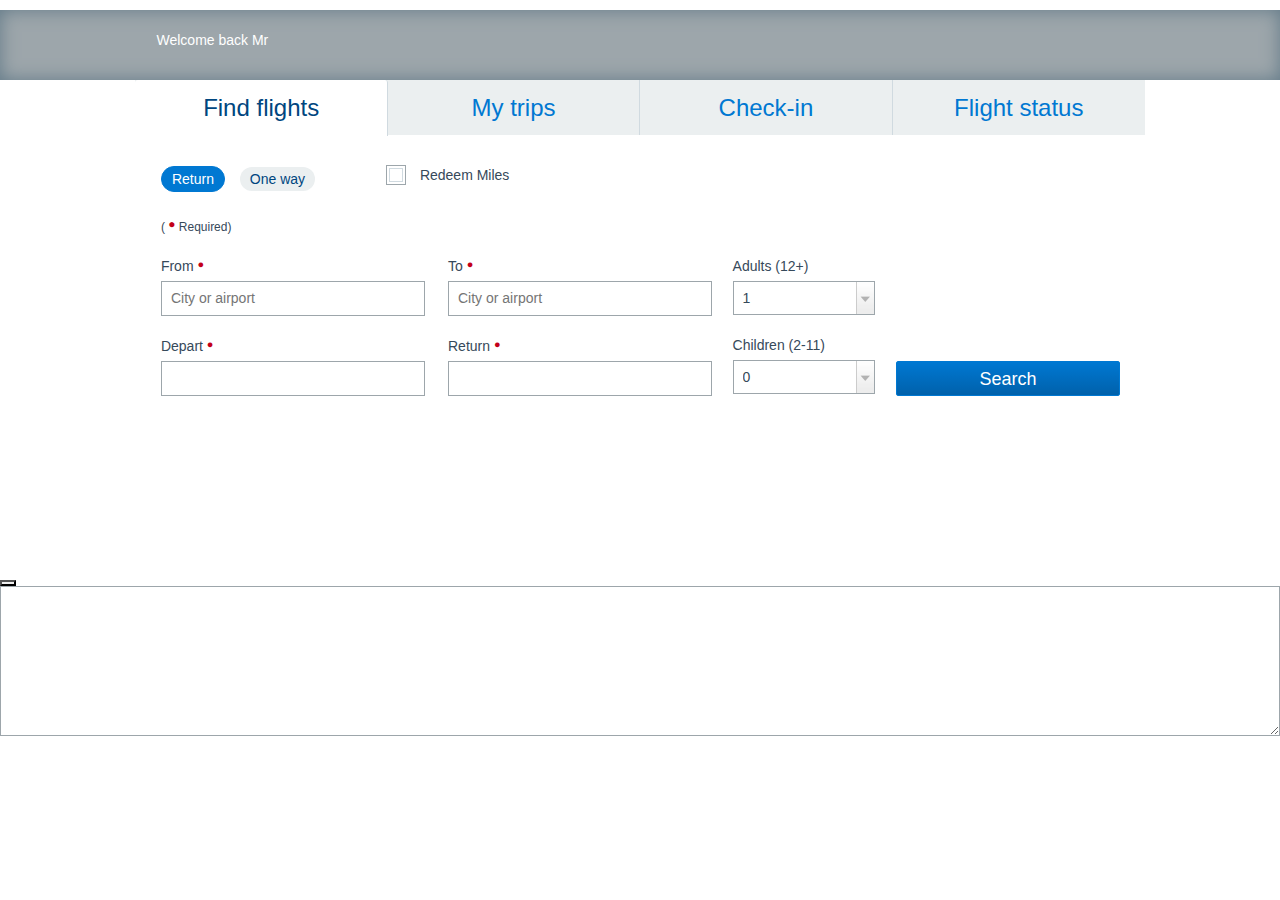
==== index.html @ 4360f795 "Back index.html restored" ====
<!-- saved from url=(0125)file:///C:/AA/googleAnalytics/Airline%20Tickets%20and%20Airline%20Reservations%20from%20American%20Airlines%20_%20aa.com.html -->
<html class="js applicationcache canvas canvastext no-contextmenu cookies eventlistener no-forcetouch geolocation no-hiddenscroll history no-ie8compat intl json performance pointerevents postmessage queryselector serviceworker svg templatestrings no-touchevents websockets js-americanicons applicationcache canvas canvastext no-contextmenu no-cookies eventlistener no-forcetouch geolocation no-hiddenscroll history no-ie8compat intl json performance pointerevents postmessage queryselector serviceworker svg templatestrings no-touchevents websockets applicationcache canvas canvastext no-contextmenu no-cookies eventlistener no-forcetouch geolocation no-hiddenscroll history no-ie8compat intl json performance pointerevents postmessage queryselector serviceworker svg templatestrings no-touchevents websockets" lang="en" style=""><!--<![endif]-->

<head>
<meta http-equiv="Content-Type" content="text/html; charset=UTF-8">
<meta name="google-signin-client_id" content="500269036967-pkchie0p21bgu51dcqtdlmjbmdoji51r.apps.googleusercontent.com">
<meta name="google-signin-scope" content="https://www.googleapis.com/auth/analytics.readonly">


<!-- Global site tag (gtag.js) - Google Analytics -->
<script async src="https://www.googletagmanager.com/gtag/js?id=UA-114196601-1"></script>
<!-- Load the JavaScript API client and Sign-in library. -->
<script src="https://apis.google.com/js/client:platform.js"></script>
<script type="text/javascript" src="googleAnalytics.js"></script>


<!-- Google Tag Manager -->
<script>
var globalVar = null;
(function(i, s, o, g, r, a, m) {
			i['GoogleAnalyticsObject'] = r;
			i[r] = i[r] || function() {
				(i[r].q = i[r].q || []).push(arguments)
			}, i[r].l = 1 * new Date();
			a = s.createElement(o), m = s.getElementsByTagName(o)[0];
			a.async = 1;
			a.src = g;
			m.parentNode.insertBefore(a, m)
		})(window, document, 'script',
				'https://www.google-analytics.com/analytics.js', 'ga');

(function(w,d,s,l,i){w[l]=w[l]||[];w[l].push({'gtm.start':
new Date().getTime(),event:'gtm.js'});var f=d.getElementsByTagName(s)[0],
j=d.createElement(s),dl=l!='dataLayer'?'&l='+l:'';j.async=true;j.src=
'https://www.googletagmanager.com/gtm.js?id='+i+dl;f.parentNode.insertBefore(j,f);
})(window,document,'script','dataLayer','GTM-WBDTJ62');
</script>
<!-- End Google Tag Manager -->




	
	


    <!-- Meta Tags -->
    
    <meta name="viewport" content="width=device-width, initial-scale=1.0">
    <!-- Meta Tags -->
    <meta http-equiv="Expires" content="0">
    <meta http-equiv="Pragma" content="no-cache">
    <meta http-equiv="cache-control" content="no-cache">
    


    <!-- aa.com resource - Adds the IW template header -->
    

<meta name="Keywords" content="deals, miles, airlines, specials, bonus, travel, vacation, tickets, airfare, american airlines">
<meta name="OnlineDate" content="">
<meta name="OfflineDate" content="">
<meta name="verityTitle" content="Refine your search">
<meta name="veritySummary" content=" ">
<meta name="Description" content="At American Airlines you&#39;ll find great travel deals, discount flight tickets, and AAdvantage bonus airline mile offers">

<title>Airline Tickets and Airline Reservations from American Airlines | aa.com</title>


    <title>Airline Tickets and Airline Reservations from American Airlines | aa.com</title>

    

</head><body id="aa-lang-en" class="aa-tier-level-REG aa-cntry-IN">

<p class="g-signin2" data-onsuccess="queryReports"></p>
<!-- The Sign-in button. This will run `queryReports()` on success. -->


<link rel="stylesheet" type="text/css" href="./Airline Tickets and Airline Reservations from American Airlines _ aa.com_files/jquery-ui-1.10-aa.css" media="all">
<link rel="stylesheet" type="text/css" href="./Airline Tickets and Airline Reservations from American Airlines _ aa.com_files/core.css" media="all">
<link rel="stylesheet" type="text/css" href="./Airline Tickets and Airline Reservations from American Airlines _ aa.com_files/core-intl.css" media="all">
<link rel="stylesheet" type="text/css" href="./Airline Tickets and Airline Reservations from American Airlines _ aa.com_files/responsive.css" media="all">


	
		<link rel="stylesheet" type="text/css" href="./Airline Tickets and Airline Reservations from American Airlines _ aa.com_files/home-page.css" media="all">
		<link rel="stylesheet" type="text/css" href="./Airline Tickets and Airline Reservations from American Airlines _ aa.com_files/homepage-intl.css" media="all">

		
	<!-- Google Tag Manager (noscript) -->
<noscript><iframe src="https://www.googletagmanager.com/ns.html?id=GTM-WBDTJ62"
height="0" width="0" style="display:none;visibility:hidden"></iframe></noscript>
<!-- End Google Tag Manager (noscript) -->
	











    
    
    
    
        
    




    
    



<!-- END REFERENCE PAGE TAG-->


    



	
	
	
	
	
	
	
	
	
	
	
	
	
	
		
	
	
	
	
	
	
	
	
	
	





    
    









	


	<div id="aaJsWarning" class="alert alert-global alert-block" style="display: none;">
		<div class="container">
			<a href="https://www.americanairlines.in/closeJSEM.do?url=%2fintl%2fin%2findex.jsp%3flocale%3den_IN" class="close"><i class="icon icon-18 icon-close" aria-hidden="true"></i></a> <i class="icon icon-18 icon-alert" aria-hidden="true"></i>
			<p>
				Please enable JavaScript to fully experience this site. <a class="call-to-action text-underline" href="https://www.americanairlines.in/i18n/customer-service/support/browser-compatibility.jsp#settings">How to enable JavaScript </a>
			</p>
		</div>
	</div>









<div id="aaCookiesWarning" style="" class="alert alert-global alert-block">
		<div class="container">
			<i class="icon icon-18 icon-alert" aria-hidden="true"></i>
			<p>
				<span>Welcome back Mr </span>
                <span id="popupDisplayData"></span>
			</p>
		</div>
</div>


<div id="failure" class="aa-js-warning alert alert-global alert-block" style="display: none">
  <div class="container">
    <i class="icon icon-18 icon-alert"></i>
    <p>Did you know there is a more current version of your browser?  We recommend you <a href="http://www.aa.com/i18n/footer/browserRequirements.jsp?anchorEvent=false&amp;from=footer" target="_blank">update</a> to a current version so you can take full advantage of the features on AA.com.</p>
  </div>
</div>

<div id="failure-compatibility" class="aa-js-warning alert alert-global alert-block" style="display: none">
  <div class="container">
    <i class="icon icon-18 icon-alert"></i>
    <p>We want you to have the best experience possible. We recommend you <a href="http://www.aa.com/i18n/footer/browserRequirements.jsp?anchorEvent=false&amp;from=footer" target="_blank">disable Compatibility View</a> so you can take full advantage of the features on AA.com. </p>
  </div>
</div>


<script type="text/javascript" src="./Airline Tickets and Airline Reservations from American Airlines _ aa.com_files/aa-browser.min.js.download"></script>




    
    



<!-- Begins orange alert -->

	
	
	
	
	
	




	

<!-- Ends orange alert  -->

    <!-- masthead start here -->
    
<!--googleoff: all-->
<header>
    
</header>
<!--googleon: all-->

    <!-- masthead end here -->

    <section id="main" class="container">



    <!-- body start here -->
	
















	








    
        
            <div id="aa-content-frame" tabindex="-1">

        		


        		




<div class="">
<div class="row margin-bottom">
<div id="home-page-widgets" class="span12">

<div class="span8 home-page-booking-widget no-margin">
<div id="booking-module-tabs" class="ui-tabs ui-widget ui-widget-content ui-corner-all">

<ul class="ui-tabs-nav ui-helper-reset ui-helper-clearfix ui-widget-header ui-corner-all" role="tablist">
<li class="ui-state-default ui-corner-top ui-tabs-active ui-state-active" id="aa-tab-booking-module" role="tab" tabindex="0" aria-controls="aa-booking-module" aria-labelledby="jq-findFlights" aria-selected="true">
        <a class="ui-tabs-anchor" href="#aa-booking-module" id="jq-findFlights" role="presentation" tabindex="-1">
            Find flights
        </a>
    </li>
    <li class="ui-state-default ui-corner-top" id="aa-tab-myTrips" role="tab" tabindex="-1" aria-controls="aa-myTrips" aria-labelledby="jq-myTripsCheckIn" aria-selected="false">
        <a class="ui-tabs-anchor" href="#aa-myTrips" id="jq-myTripsCheckIn" role="presentation" tabindex="-1">
            My trips
        </a>
    </li>
    <li class="ui-state-default ui-corner-top" id="aa-tab-checkIn" role="tab" tabindex="-1" aria-controls="aa-hp-checkIn" aria-labelledby="jq-checkIn" aria-selected="false">
        <a class="ui-tabs-anchor" href="#aa-hp-checkIn" id="jq-checkIn" role="presentation" tabindex="-1">
            Check-in
        </a>
    </li>
    <li class="ui-state-default ui-corner-top" id="aa-tab-flightStatus" role="tab" tabindex="-1" aria-controls="aa-hp-flightStatus" aria-labelledby="jq-flightStatus" aria-selected="false">
        <a class="ui-tabs-anchor" href="#aa-hp-flightStatus" id="jq-flightStatus" role="presentation" tabindex="-1">
            Flight status
        </a>
    </li>
</ul>

<div id="aa-booking-module" class="ui-tabs-panel ui-widget-content ui-corner-bottom" aria-labelledby="jq-findFlights" role="tabpanel" aria-expanded="true" aria-hidden="false" aria-live="polite">
	




<form name="bookingModule" id="bookingModule" method="put" action="" class="zeta">
	<input type="hidden" name="userEventLogClientId" id="userEventLogClientId" value="">
    <div class="row-form">
        <div class="span3">
            <ul role="radiogroup">
                <li class="customComponent" role="radio" aria-checked="true">
                    <input type="radio" name="tripTypeRadio" value="roundTrip" id="flightSearchForm.tripType.roundTrip" checked="">
                    <label for="flightSearchForm.tripType.roundTrip" class="pillbox">
                        <span class="hidden-accessible">Search flights round trip</span>
                        <span aria-hidden="true">Return</span>
                    </label>
                </li>
                <li class="customComponent" role="radio" aria-checked="false">
                    <input type="radio" name="tripTypeRadio" value="oneWay" id="flightSearchForm.tripType.oneWay">
                    <label for="flightSearchForm.tripType.oneWay" class="pillbox">
                        <span class="hidden-accessible">Search flights one way</span>
                        <span aria-hidden="true">One way</span>
                    </label>
                </li>
            </ul>
        </div>
        <div id="bookingCheckboxContainer" class="span9 pushLeft">
            <div class="customComponent">
                <input type="checkbox" name="redeemMiles" value="true" id="flightSearchForm.tripType.redeemMiles">
                <label for="flightSearchForm.tripType.redeemMiles">
                    <span class="control"></span>
                    Redeem Miles
                    <span id="aadv-warning" class="is-hidden">
                        <small>
                            You will be redirected to the US aa.com website
                        </small>
                    </span>
                </label>
            </div>
        </div>
    </div>
    <div class="row-form">
        <div class="span12">
            <small>( <span class="icon-required" aria-hidden="true"></span> Required<span class="hidden-accessible">dot indicates required</span>)</small>
        </div>
    </div>
    <div class="row-form">
        <div class="span7">
            <div>
                <div class="span6 marginRight">
                    <div class="position-relative margin-bottom">
                        <label for="reservationFlightSearchForm.originAirport">
                            From
                            <span class="icon-required" aria-hidden="true"></span><span class="hidden-accessible">, required.</span>
                            <span role="status" aria-live="polite" class="ui-helper-hidden-accessible"></span>
                            <span role="status" aria-live="polite" class="ui-helper-hidden-accessible"></span><span role="status" aria-live="polite" class="ui-helper-hidden-accessible"></span><span role="status" aria-live="polite" class="ui-helper-hidden-accessible"></span><input type="text" name="origin" value="" id="reservationFlightSearchForm.originAirport" class="aaAutoComplete ui-autocomplete-input" placeholder="City or airport" autocomplete="off" autocorrect="off">
                        </label>
                    </div>
                </div>
                <div class="span6">
                    <div class="position-relative margin-bottom">
                        <label for="reservationFlightSearchForm.destinationAirport">
                            To
                            <span class="icon-required" aria-hidden="true"></span><span class="hidden-accessible">, required.</span>
                            <span role="status" aria-live="polite" class="ui-helper-hidden-accessible"></span>
                            <span role="status" aria-live="polite" class="ui-helper-hidden-accessible"></span><span role="status" aria-live="polite" class="ui-helper-hidden-accessible"></span><span role="status" aria-live="polite" class="ui-helper-hidden-accessible"></span><input type="text" name="destination" value="" id="reservationFlightSearchForm.destinationAirport" class="aaAutoComplete ui-autocomplete-input" placeholder="City or airport" autocomplete="off" autocorrect="off">
                        </label>
                    </div>
                </div>
            </div>
            <div class="aa-flightSearchForm-datesRow">
                <div class="span6 marginRight">
                    <div class="position-relative margin-bottom">
                        <label for="aa-leavingOn">
                            Depart <span class="icon-required" aria-hidden="true"></span><span class="hidden-accessible">, required.</span>
                            <span class="hidden-accessible">(date format mm/dd/yyyy)</span>
                            <input class="aaDatePicker hasDatepicker" id="aa-leavingOn" name="aa-leavingOn" type="text" value="" placeholder="" rel="date1"><button type="button" class="ui-datepicker-trigger"><span class="hidden-accessible">Open Calendar: to navigate the calendar, use the control key with the arrow keys</span><span class="hidden-accessible">Open Calendar: to navigate the calendar, use the control key with the arrow keys</span></button>
                        </label>
                    </div>
                </div>
                <div class="span6">
                    <div class="position-relative margin-bottom">
                        <label for="aa-returningFrom">
                            Return <span class="icon-required" aria-hidden="true"></span><span class="hidden-accessible">, required.</span>
                            <span class="hidden-accessible">(date format mm/dd/yyyy)</span>
                            <input class="aaDatePicker hasDatepicker" id="aa-returningFrom" name="aa-returningFrom" type="text" data-historicreturndate="" value="" placeholder="" rel="date2"><button type="button" class="ui-datepicker-trigger"><span class="hidden-accessible">Open Calendar: to navigate the calendar, use the control key with the arrow keys</span><span class="hidden-accessible">Open Calendar: to navigate the calendar, use the control key with the arrow keys</span></button>
                        </label>
                    </div>
                </div>
            </div>
        </div>
        <div class="span2">
            <div class="margin-bottom">
                <label for="flightSearchForm.adultPassengerCount">
                    Adults (12+)
                    <select name="adults" id="flightSearchForm.adultPassengerCount">
                        <option value="1" selected="">1</option>
                        <option value="2">2</option>
                        <option value="3">3</option>
                        <option value="4">4</option>
                        <option value="5">5</option>
                        <option value="6">6</option>
                        <option value="7">7</option>
                    </select>
                </label>
            </div>
            <div class="margin-bottom">
                <label for="flightSearchForm.childPassengerCount">
                    Children (2-11)
                    <select name="children" id="flightSearchForm.childPassengerCount">
                        
                        
                        
                        
                        
                        
                        
                    <option value="0">0</option><option value="1">1</option><option value="2">2</option><option value="3">3</option><option value="4">4</option><option value="5">5</option><option value="6">6</option></select>
                </label>
            </div>
        </div>
        <div class="span3">
            <div id="flightSearchFormSubmitButton">
                <div>
                    <input type="submit" value="Search" id="bookingModule-submit" class="btn btn-fullWidth">
                </div>
            </div>
        </div>
    </div>
    
    <input type="hidden" name="dateFormat" value="mm/dd/yyyy">
</form>

                                    </div>

                                    <div id="aa-myTrips" class="is-hidden ui-tabs-panel ui-widget-content ui-corner-bottom" aria-labelledby="jq-myTripsCheckIn" role="tabpanel" aria-expanded="false" aria-hidden="true" style="display: none;" aria-live="polite">
                                        




<form name="managemytripForm" id="managemytripForm" method="post" style="display:none" action="https://bookaa.amadeus.com/plnext/AADX/Override.action">
    <input type="hidden" name="DIRECT_RETRIEVE_LASTNAME" value="" id="lastname">
    <input type="hidden" name="REC_LOC" maxlength="6" value="" id="reservationNr">
<input type="hidden" name="SO_SITE_RT_SHOW_PRICES" value="FALSE"><input type="hidden" name="DIRECT_RETRIEVE" value="TRUE"><input type="hidden" name="SO_SITE_ALLOW_PNR_SERV" value="TRUE"><input type="hidden" name="SO_SITE_PNR_SERV_REQ_LOGIN" value="FALSE"><input type="hidden" name="EMBEDDED_TRANSACTION" value="RetrievePNR"><input type="hidden" name="TRIP_FLOW" value="YES"><input type="hidden" name="SO_SITE_AIRLINE_LOC_WAIT" value="30000"><input type="hidden" name="SO_SITE_CORPORATE_ID" value="OCG-MUCWW28AA"><input type="hidden" name="SITE" value="BFJOANEW"><input type="hidden" name="LANGUAGE" value="GB"><input type="hidden" name="EXTERNAL_ID" value="INDIA"><input type="hidden" name="SO_SITE_OFFICE_ID" value="DELAA18AB"><input type="hidden" name="SO_SITE_AMADEUS_OFFICE_ID" value="DELAA18AB"><input type="hidden" name="SO_SITE_POINT_OF_SALE" value="DEL"><input type="hidden" name="SO_SITE_IS_INSURANCE_ENABLED" value=""><input type="hidden" name="SO_SITE_MOP_CREDIT_CARD_INS" value=""><input type="hidden" name="SO_SITE_RT_SHOW_PRICES" value="FALSE"><input type="hidden" name="DIRECT_RETRIEVE" value="TRUE"><input type="hidden" name="SO_SITE_ALLOW_PNR_SERV" value="TRUE"><input type="hidden" name="SO_SITE_PNR_SERV_REQ_LOGIN" value="FALSE"><input type="hidden" name="EMBEDDED_TRANSACTION" value="RetrievePNR"><input type="hidden" name="TRIP_FLOW" value="YES"><input type="hidden" name="SO_SITE_AIRLINE_LOC_WAIT" value="30000"><input type="hidden" name="SO_SITE_CORPORATE_ID" value="OCG-MUCWW28AA"><input type="hidden" name="SITE" value="BFJOANEW"><input type="hidden" name="LANGUAGE" value="GB"><input type="hidden" name="EXTERNAL_ID" value="INDIA"><input type="hidden" name="SO_SITE_OFFICE_ID" value="DELAA18AB"><input type="hidden" name="SO_SITE_AMADEUS_OFFICE_ID" value="DELAA18AB"><input type="hidden" name="SO_SITE_POINT_OF_SALE" value="DEL"><input type="hidden" name="SO_SITE_IS_INSURANCE_ENABLED" value=""><input type="hidden" name="SO_SITE_MOP_CREDIT_CARD_INS" value=""><input type="hidden" name="SO_SITE_RT_SHOW_PRICES" value="FALSE"><input type="hidden" name="DIRECT_RETRIEVE" value="TRUE"><input type="hidden" name="SO_SITE_ALLOW_PNR_SERV" value="TRUE"><input type="hidden" name="SO_SITE_PNR_SERV_REQ_LOGIN" value="FALSE"><input type="hidden" name="EMBEDDED_TRANSACTION" value="RetrievePNR"><input type="hidden" name="TRIP_FLOW" value="YES"><input type="hidden" name="SO_SITE_AIRLINE_LOC_WAIT" value="30000"><input type="hidden" name="SO_SITE_CORPORATE_ID" value="OCG-MUCWW28AA"><input type="hidden" name="SITE" value="BFJOANEW"><input type="hidden" name="LANGUAGE" value="GB"><input type="hidden" name="EXTERNAL_ID" value="INDIA"><input type="hidden" name="SO_SITE_OFFICE_ID" value="DELAA18AB"><input type="hidden" name="SO_SITE_AMADEUS_OFFICE_ID" value="DELAA18AB"><input type="hidden" name="SO_SITE_POINT_OF_SALE" value="DEL"><input type="hidden" name="SO_SITE_IS_INSURANCE_ENABLED" value=""><input type="hidden" name="SO_SITE_MOP_CREDIT_CARD_INS" value=""></form>
<form name="prs-findReservationForm" id="prs-findReservationForm" method="post" action="https://www.americanairlines.in/reservation/view/find-your-trip?locale=en_US" style="display:none">
    <input type="hidden" name="extRetrieve" value="extRetrieve">
    <input type="hidden" name="firstName" value="" id="prs-firstName">
    <input type="hidden" name="lastName" value="" id="prs-lastName">
    <input type="hidden" name="recordLocator" id="prs-recordLocator">
    <input name="_button_success" type="hidden" value="PRS">
</form>
<form name="combinedForm" id="combinedForm" autocomplete="off">
    <div id="aa-viewReservationsUnsecure">
        <div class="row-form section-title">
            <div class="span12">
                <h3 class="form-header no-margin no-padding">Find your reservation</h3>
            </div>
        </div>
        <div class="row-form required">
            <div class="span12">
                <small>
                    ( <span class="icon-required" aria-hidden="true"></span> Required<span class="hidden-accessible">dot indicates required</span>)
                </small>
            </div>
        </div>
        <div class="row-form">
            <div class="span3">
                <label for="retr-firstName" class="zeta">
                    Passenger first name
                    <span class="icon-required" aria-hidden="true"></span><span class="hidden-accessible">, required.</span>
                    <input type="text" name="firstName" maxlength="30" value="" id="retr-firstName">
                </label>
            </div>
            <div class="span3">
                <label for="retr-lastName" class="zeta">
                    Passenger last name
                    <span class="icon-required" aria-hidden="true"></span><span class="hidden-accessible">, required.</span>
                    <input type="text" name="lastName" maxlength="30" value="" id="retr-lastName">
                </label>
            </div>
            <div class="span3">
                <label for="retr-recordLocator" class="zeta">
                    Booking reference
                    <span class="icon-required" aria-hidden="true"></span><span class="hidden-accessible">, required.</span>
                    <input type="text" name="recordLocator" maxlength="6" value="" id="retr-recordLocator">
                </label>
            </div>
            <div class="span3">
                <input type="button" name="_button_success" value="Find reservation" id="prs-submit" class="btn btn-fullWidth" title="You will be redirected to the US aa.com website">
            </div>
        </div>
        <div class="row-form">
            <div class="span12 text-right">
                <small>
                    You will be redirected to the US aa.com website
                </small>
            </div>
        </div>
    </div>
</form>

                                    </div>

                                    <div id="aa-hp-checkIn" class="is-hidden ui-tabs-panel ui-widget-content ui-corner-bottom" aria-labelledby="jq-checkIn" role="tabpanel" aria-expanded="false" aria-hidden="true" style="display: none;" aria-live="polite">
                                        




<form name="findReservationForm" id="findReservationForm" method="post" action="#" autocomplete="off">
    <input type="hidden" name="extRetrieve" value="extRetrieve">
    <input type="hidden" name="currentCalForm" value="dep">
    <input type="hidden" name="currentCodeForm" value="">
    <div id="aa-viewReservationsUnsecure">
        <div class="row-form section-title">
            <div class="span12">
                <h3 class="form-header no-margin no-padding">Online check-in</h3>
            </div>
        </div>
        <div class="row-form required">
            <div class="span12">
                <small>
                    ( <span class="icon-required" aria-hidden="true"></span> Required<span class="hidden-accessible">dot indicates required</span>)
                </small>
            </div>
        </div>
        <div class="row-form">
            <div class="span3">
                <label for="findReservationForm.firstName" class="zeta">
                    Passenger first name
                    <span class="icon-required" aria-hidden="true"></span><span class="hidden-accessible">, required.</span>
                    <input type="text" name="firstName" maxlength="30" value="" id="findReservationForm.firstName">
                </label>
            </div>
            <div class="span3">
                <label for="findReservationForm.lastName" class="zeta">
                    Passenger last name
                    <span class="icon-required" aria-hidden="true"></span><span class="hidden-accessible">, required.</span>
                    <input type="text" name="lastName" maxlength="30" value="" id="findReservationForm.lastName">
                </label>
            </div>
            <div class="span3">
                <label for="findReservationForm.recordLocator" class="zeta">
                    Booking reference
                    <span class="icon-required" aria-hidden="true"></span><span class="hidden-accessible">, required.</span>
                    <input type="text" name="recordLocator" maxlength="6" value="" id="findReservationForm.recordLocator">
                </label>
            </div>
            <div class="span3">
                <input type="button" id="olci-submit" value="Check-in now" class="btn btn-fullWidth" title="You will be redirected to the US aa.com website">
            </div>
        </div>
        <div class="row-form">
            <div class="span12 text-right">
                <small>
                    You will be redirected to the US aa.com website
                </small>
            </div>
        </div>
    </div>
</form>

                                    </div>

                                    <div id="aa-hp-flightStatus" class="is-hidden ui-tabs-panel ui-widget-content ui-corner-bottom" aria-labelledby="jq-flightStatus" role="tabpanel" aria-expanded="false" aria-hidden="true" style="display: none;" aria-live="polite">
                                        

<form id="flightStatusView" class="zeta" action="https://www.americanairlines.in/travelInformation/flights/status/searchoptions" method="post">
    <input type="hidden" name="currentCodeForm" value="">
    <input type="hidden" name="currentCalForm" value="dep">

    <div class="row-form">
        <div class="span4 span-phone12">
            <div class="row">
                <div class="span8">
                    <label for="flightNumber">
                        Flight number
                        <input id="flightNumber" name="flightNumber" pattern="\d*" type="number" value="" maxlength="4">
                    </label>
                </div>
                <div class="span4 text-center flightStatusmargin-top">and/or</div>
            </div>
        </div>
        <div class="span4 span-phone6">
            <div class="position-relative margin-bottom">
                <label for="flightStatusOriginAirport">
                    From
                    <span role="status" aria-live="polite" class="ui-helper-hidden-accessible"></span>
                    <span role="status" aria-live="polite" class="ui-helper-hidden-accessible"></span><span role="status" aria-live="polite" class="ui-helper-hidden-accessible"></span><span role="status" aria-live="polite" class="ui-helper-hidden-accessible"></span><input id="flightStatusOriginAirport" name="originAirport" placeholder="City or airport" class="aaAutoComplete ui-autocomplete-input" type="text" value="" autocomplete="off" autocorrect="off">
                </label>
            </div>
        </div>
        <div class="span4 span-phone6">
            <div class="position-relative margin-bottom">
                <label for="flightStatusDestinationAirport">
                    To
                    <span role="status" aria-live="polite" class="ui-helper-hidden-accessible"></span>
                    <span role="status" aria-live="polite" class="ui-helper-hidden-accessible"></span><span role="status" aria-live="polite" class="ui-helper-hidden-accessible"></span><span role="status" aria-live="polite" class="ui-helper-hidden-accessible"></span><input id="flightStatusDestinationAirport" name="destinationAirport" placeholder="City or airport" class="aaAutoComplete ui-autocomplete-input" type="text" value="" autocomplete="off" autocorrect="off">
                </label>
            </div>
        </div>
    </div>
    <div class="row-form date">
        <div class="span4 offset4">
            <label for="travelDate">
                Date
                <select id="travelDate" name="travelDate"><option value="Tuesday, February 13">Tuesday, February 13</option><option value="Wednesday, February 14" selected="selected">Wednesday, February 14</option><option value="Thursday, February 15">Thursday, February 15</option><option value="Friday, February 16">Friday, February 16</option></select>
            </label>
        </div>
        <div class="span4">
            <div>
                <input path="" type="submit" value="Find flight" id="flightStatusView.submit" class="btn btn-fullWidth" title="You will be redirected to the US aa.com website">
            </div>
        </div>
    </div>
    <div class="row-form">
        <div class="span12 text-right">
            <small>
                You will be redirected to the US aa.com website
            </small>
        </div>
    </div>
</form>

                                    </div>

                                </div>
                            </div>
                        </div>
                    </div>

                    




<!-- Begins link include -->


	
	
	
	
	
	
			

	

<!-- Ends link include -->


                    
                    
                </div>
            </div>
        
        
    


    <!-- body end here -->

	

<!-- defaultFooter start -->


        
    
        
    


</section>

<!-- footer start here -->
            



<!-- footer end here -->

        

























    
    
    
    
    
    
    
    
    
    
    
    
    
          
          
          
          
    
    
    
    
    
    
    
    
    
    
    
    



    
        
    
    
    
    
    
    
    
    
    
    
    
    
    




	
















<div id="ui-datepicker-div" class="ui-datepicker ui-widget ui-widget-content ui-helper-clearfix ui-corner-all ui-datepicker-multi ui-datepicker-multi-2" style="width: 34em; display: none;"><div class="ui-datepicker-group ui-datepicker-group-first"><div class="ui-datepicker-header ui-widget-header ui-helper-clearfix ui-corner-left"><div class="ui-datepicker-title"><span class="ui-datepicker-month">February</span>&nbsp;<span class="ui-datepicker-year">2018</span></div></div><table class="ui-datepicker-calendar"><thead><tr><th><span title="Monday">Mo</span></th><th><span title="Tuesday">Tu</span></th><th><span title="Wednesday">We</span></th><th><span title="Thursday">Th</span></th><th><span title="Friday">Fr</span></th><th class="ui-datepicker-week-end"><span title="Saturday">Sa</span></th><th class="ui-datepicker-week-end"><span title="Sunday">Su</span></th></tr></thead><tbody><tr><td class=" ui-datepicker-other-month ui-datepicker-unselectable ui-state-disabled">&nbsp;</td><td class=" ui-datepicker-other-month ui-datepicker-unselectable ui-state-disabled">&nbsp;</td><td class=" ui-datepicker-other-month ui-datepicker-unselectable ui-state-disabled">&nbsp;</td><td class=" ui-datepicker-unselectable ui-state-disabled "><span class="ui-state-default">1</span></td><td class=" ui-datepicker-unselectable ui-state-disabled "><span class="ui-state-default">2</span></td><td class=" ui-datepicker-week-end ui-datepicker-unselectable ui-state-disabled "><span class="ui-state-default">3</span></td><td class=" ui-datepicker-week-end ui-datepicker-unselectable ui-state-disabled "><span class="ui-state-default">4</span></td></tr><tr><td class=" ui-datepicker-unselectable ui-state-disabled "><span class="ui-state-default">5</span></td><td class=" ui-datepicker-unselectable ui-state-disabled "><span class="ui-state-default">6</span></td><td class=" ui-datepicker-unselectable ui-state-disabled "><span class="ui-state-default">7</span></td><td class=" ui-datepicker-unselectable ui-state-disabled "><span class="ui-state-default">8</span></td><td class=" ui-datepicker-unselectable ui-state-disabled "><span class="ui-state-default">9</span></td><td class=" ui-datepicker-week-end ui-datepicker-unselectable ui-state-disabled "><span class="ui-state-default">10</span></td><td class=" ui-datepicker-week-end ui-datepicker-unselectable ui-state-disabled "><span class="ui-state-default">11</span></td></tr><tr><td class=" ui-datepicker-unselectable ui-state-disabled "><span class="ui-state-default">12</span></td><td class=" ui-datepicker-unselectable ui-state-disabled "><span class="ui-state-default">13</span></td><td class=" aa-highlight ui-datepicker-today" data-handler="selectDay" data-event="click" data-month="1" data-year="2018"><a class="ui-state-default ui-state-highlight" href="https://www.americanairlines.in/intl/in/index.jsp?locale=en_IN#">14</a></td><td class=" aa-highlight" data-handler="selectDay" data-event="click" data-month="1" data-year="2018"><a class="ui-state-default" href="https://www.americanairlines.in/intl/in/index.jsp?locale=en_IN#">15</a></td><td class=" aa-highlight" data-handler="selectDay" data-event="click" data-month="1" data-year="2018"><a class="ui-state-default" href="https://www.americanairlines.in/intl/in/index.jsp?locale=en_IN#">16</a></td><td class=" ui-datepicker-week-end aa-highlight" data-handler="selectDay" data-event="click" data-month="1" data-year="2018"><a class="ui-state-default" href="https://www.americanairlines.in/intl/in/index.jsp?locale=en_IN#">17</a></td><td class=" ui-datepicker-week-end aa-highlight" data-handler="selectDay" data-event="click" data-month="1" data-year="2018"><a class="ui-state-default" href="https://www.americanairlines.in/intl/in/index.jsp?locale=en_IN#">18</a></td></tr><tr><td class=" aa-highlight" data-handler="selectDay" data-event="click" data-month="1" data-year="2018"><a class="ui-state-default" href="https://www.americanairlines.in/intl/in/index.jsp?locale=en_IN#">19</a></td><td class=" aa-highlight" data-handler="selectDay" data-event="click" data-month="1" data-year="2018"><a class="ui-state-default" href="https://www.americanairlines.in/intl/in/index.jsp?locale=en_IN#">20</a></td><td class=" aa-highlight ui-datepicker-current-day" data-handler="selectDay" data-event="click" data-month="1" data-year="2018"><a class="ui-state-default ui-state-active" href="https://www.americanairlines.in/intl/in/index.jsp?locale=en_IN#">21</a></td><td class=" " data-handler="selectDay" data-event="click" data-month="1" data-year="2018"><a class="ui-state-default" href="https://www.americanairlines.in/intl/in/index.jsp?locale=en_IN#">22</a></td><td class=" " data-handler="selectDay" data-event="click" data-month="1" data-year="2018"><a class="ui-state-default" href="https://www.americanairlines.in/intl/in/index.jsp?locale=en_IN#">23</a></td><td class=" ui-datepicker-week-end " data-handler="selectDay" data-event="click" data-month="1" data-year="2018"><a class="ui-state-default" href="https://www.americanairlines.in/intl/in/index.jsp?locale=en_IN#">24</a></td><td class=" ui-datepicker-week-end " data-handler="selectDay" data-event="click" data-month="1" data-year="2018"><a class="ui-state-default" href="https://www.americanairlines.in/intl/in/index.jsp?locale=en_IN#">25</a></td></tr><tr><td class=" " data-handler="selectDay" data-event="click" data-month="1" data-year="2018"><a class="ui-state-default" href="https://www.americanairlines.in/intl/in/index.jsp?locale=en_IN#">26</a></td><td class=" " data-handler="selectDay" data-event="click" data-month="1" data-year="2018"><a class="ui-state-default" href="https://www.americanairlines.in/intl/in/index.jsp?locale=en_IN#">27</a></td><td class=" " data-handler="selectDay" data-event="click" data-month="1" data-year="2018"><a class="ui-state-default" href="https://www.americanairlines.in/intl/in/index.jsp?locale=en_IN#">28</a></td><td class=" ui-datepicker-other-month ui-datepicker-unselectable ui-state-disabled">&nbsp;</td><td class=" ui-datepicker-other-month ui-datepicker-unselectable ui-state-disabled">&nbsp;</td><td class=" ui-datepicker-week-end ui-datepicker-other-month ui-datepicker-unselectable ui-state-disabled">&nbsp;</td><td class=" ui-datepicker-week-end ui-datepicker-other-month ui-datepicker-unselectable ui-state-disabled">&nbsp;</td></tr></tbody></table></div><div class="ui-datepicker-group ui-datepicker-group-last"><div class="ui-datepicker-header ui-widget-header ui-helper-clearfix ui-corner-right"><a class="ui-datepicker-next ui-corner-all" data-handler="next" data-event="click" title="Next"><span class="ui-icon ui-icon-circle-triangle-e">Next</span></a><div class="ui-datepicker-title"><span class="ui-datepicker-month">March</span>&nbsp;<span class="ui-datepicker-year">2018</span></div></div><table class="ui-datepicker-calendar"><thead><tr><th><span title="Monday">Mo</span></th><th><span title="Tuesday">Tu</span></th><th><span title="Wednesday">We</span></th><th><span title="Thursday">Th</span></th><th><span title="Friday">Fr</span></th><th class="ui-datepicker-week-end"><span title="Saturday">Sa</span></th><th class="ui-datepicker-week-end"><span title="Sunday">Su</span></th></tr></thead><tbody><tr><td class=" ui-datepicker-other-month ui-datepicker-unselectable ui-state-disabled">&nbsp;</td><td class=" ui-datepicker-other-month ui-datepicker-unselectable ui-state-disabled">&nbsp;</td><td class=" ui-datepicker-other-month ui-datepicker-unselectable ui-state-disabled">&nbsp;</td><td class=" " data-handler="selectDay" data-event="click" data-month="2" data-year="2018"><a class="ui-state-default" href="https://www.americanairlines.in/intl/in/index.jsp?locale=en_IN#">1</a></td><td class=" " data-handler="selectDay" data-event="click" data-month="2" data-year="2018"><a class="ui-state-default" href="https://www.americanairlines.in/intl/in/index.jsp?locale=en_IN#">2</a></td><td class=" ui-datepicker-week-end " data-handler="selectDay" data-event="click" data-month="2" data-year="2018"><a class="ui-state-default" href="https://www.americanairlines.in/intl/in/index.jsp?locale=en_IN#">3</a></td><td class=" ui-datepicker-week-end " data-handler="selectDay" data-event="click" data-month="2" data-year="2018"><a class="ui-state-default" href="https://www.americanairlines.in/intl/in/index.jsp?locale=en_IN#">4</a></td></tr><tr><td class=" " data-handler="selectDay" data-event="click" data-month="2" data-year="2018"><a class="ui-state-default" href="https://www.americanairlines.in/intl/in/index.jsp?locale=en_IN#">5</a></td><td class=" " data-handler="selectDay" data-event="click" data-month="2" data-year="2018"><a class="ui-state-default" href="https://www.americanairlines.in/intl/in/index.jsp?locale=en_IN#">6</a></td><td class=" " data-handler="selectDay" data-event="click" data-month="2" data-year="2018"><a class="ui-state-default" href="https://www.americanairlines.in/intl/in/index.jsp?locale=en_IN#">7</a></td><td class=" " data-handler="selectDay" data-event="click" data-month="2" data-year="2018"><a class="ui-state-default" href="https://www.americanairlines.in/intl/in/index.jsp?locale=en_IN#">8</a></td><td class=" " data-handler="selectDay" data-event="click" data-month="2" data-year="2018"><a class="ui-state-default" href="https://www.americanairlines.in/intl/in/index.jsp?locale=en_IN#">9</a></td><td class=" ui-datepicker-week-end " data-handler="selectDay" data-event="click" data-month="2" data-year="2018"><a class="ui-state-default" href="https://www.americanairlines.in/intl/in/index.jsp?locale=en_IN#">10</a></td><td class=" ui-datepicker-week-end " data-handler="selectDay" data-event="click" data-month="2" data-year="2018"><a class="ui-state-default" href="https://www.americanairlines.in/intl/in/index.jsp?locale=en_IN#">11</a></td></tr><tr><td class=" " data-handler="selectDay" data-event="click" data-month="2" data-year="2018"><a class="ui-state-default" href="https://www.americanairlines.in/intl/in/index.jsp?locale=en_IN#">12</a></td><td class=" " data-handler="selectDay" data-event="click" data-month="2" data-year="2018"><a class="ui-state-default" href="https://www.americanairlines.in/intl/in/index.jsp?locale=en_IN#">13</a></td><td class=" " data-handler="selectDay" data-event="click" data-month="2" data-year="2018"><a class="ui-state-default" href="https://www.americanairlines.in/intl/in/index.jsp?locale=en_IN#">14</a></td><td class=" " data-handler="selectDay" data-event="click" data-month="2" data-year="2018"><a class="ui-state-default" href="https://www.americanairlines.in/intl/in/index.jsp?locale=en_IN#">15</a></td><td class=" " data-handler="selectDay" data-event="click" data-month="2" data-year="2018"><a class="ui-state-default" href="https://www.americanairlines.in/intl/in/index.jsp?locale=en_IN#">16</a></td><td class=" ui-datepicker-week-end " data-handler="selectDay" data-event="click" data-month="2" data-year="2018"><a class="ui-state-default" href="https://www.americanairlines.in/intl/in/index.jsp?locale=en_IN#">17</a></td><td class=" ui-datepicker-week-end " data-handler="selectDay" data-event="click" data-month="2" data-year="2018"><a class="ui-state-default" href="https://www.americanairlines.in/intl/in/index.jsp?locale=en_IN#">18</a></td></tr><tr><td class=" " data-handler="selectDay" data-event="click" data-month="2" data-year="2018"><a class="ui-state-default" href="https://www.americanairlines.in/intl/in/index.jsp?locale=en_IN#">19</a></td><td class=" " data-handler="selectDay" data-event="click" data-month="2" data-year="2018"><a class="ui-state-default" href="https://www.americanairlines.in/intl/in/index.jsp?locale=en_IN#">20</a></td><td class=" " data-handler="selectDay" data-event="click" data-month="2" data-year="2018"><a class="ui-state-default" href="https://www.americanairlines.in/intl/in/index.jsp?locale=en_IN#">21</a></td><td class=" " data-handler="selectDay" data-event="click" data-month="2" data-year="2018"><a class="ui-state-default" href="https://www.americanairlines.in/intl/in/index.jsp?locale=en_IN#">22</a></td><td class=" " data-handler="selectDay" data-event="click" data-month="2" data-year="2018"><a class="ui-state-default" href="https://www.americanairlines.in/intl/in/index.jsp?locale=en_IN#">23</a></td><td class=" ui-datepicker-week-end " data-handler="selectDay" data-event="click" data-month="2" data-year="2018"><a class="ui-state-default" href="https://www.americanairlines.in/intl/in/index.jsp?locale=en_IN#">24</a></td><td class=" ui-datepicker-week-end " data-handler="selectDay" data-event="click" data-month="2" data-year="2018"><a class="ui-state-default" href="https://www.americanairlines.in/intl/in/index.jsp?locale=en_IN#">25</a></td></tr><tr><td class=" " data-handler="selectDay" data-event="click" data-month="2" data-year="2018"><a class="ui-state-default" href="https://www.americanairlines.in/intl/in/index.jsp?locale=en_IN#">26</a></td><td class=" " data-handler="selectDay" data-event="click" data-month="2" data-year="2018"><a class="ui-state-default" href="https://www.americanairlines.in/intl/in/index.jsp?locale=en_IN#">27</a></td><td class=" " data-handler="selectDay" data-event="click" data-month="2" data-year="2018"><a class="ui-state-default" href="https://www.americanairlines.in/intl/in/index.jsp?locale=en_IN#">28</a></td><td class=" " data-handler="selectDay" data-event="click" data-month="2" data-year="2018"><a class="ui-state-default" href="https://www.americanairlines.in/intl/in/index.jsp?locale=en_IN#">29</a></td><td class=" " data-handler="selectDay" data-event="click" data-month="2" data-year="2018"><a class="ui-state-default" href="https://www.americanairlines.in/intl/in/index.jsp?locale=en_IN#">30</a></td><td class=" ui-datepicker-week-end " data-handler="selectDay" data-event="click" data-month="2" data-year="2018"><a class="ui-state-default" href="https://www.americanairlines.in/intl/in/index.jsp?locale=en_IN#">31</a></td><td class=" ui-datepicker-week-end ui-datepicker-other-month ui-datepicker-unselectable ui-state-disabled">&nbsp;</td></tr></tbody></table></div><div class="ui-datepicker-row-break"></div><div class="ui-datepicker-buttonpane ui-widget-content"><button type="button" class="ui-datepicker-current ui-state-default ui-priority-secondary ui-corner-all" data-handler="today" data-event="click">Today</button><button type="button" class="ui-datepicker-close ui-state-default ui-priority-primary ui-corner-all" data-handler="hide" data-event="click">Done</button></div></div><ul class="ui-autocomplete ui-front ui-menu ui-widget ui-widget-content ui-corner-all" id="ui-id-1" tabindex="0" style="display: none;"></ul><ul class="ui-autocomplete ui-front ui-menu ui-widget ui-widget-content ui-corner-all" id="ui-id-2" tabindex="0" style="display: none;"></ul><ul class="ui-autocomplete ui-front ui-menu ui-widget ui-widget-content ui-corner-all" id="ui-id-3" tabindex="0" style="display: none;"></ul><ul class="ui-autocomplete ui-front ui-menu ui-widget ui-widget-content ui-corner-all" id="ui-id-4" tabindex="0" style="display: none;"></ul><div class="ui-dialog ui-widget ui-widget-content ui-corner-all ui-front aaComDialog cubaDialogContainer" tabindex="-1" role="dialog" aria-describedby="cubanAlertDialog" aria-labelledby="ui-id-5" style="top: -1973.49px; left: 570px; display: none;"><div class="ui-dialog-titlebar ui-widget-header ui-corner-all ui-helper-clearfix"><span id="ui-id-5" class="ui-dialog-title">Visit Cuba</span><button type="button" class="ui-button ui-widget ui-state-default ui-corner-all ui-button-icon-only ui-dialog-titlebar-close" role="button" aria-disabled="false" title="close"><span class="ui-button-icon-primary ui-icon ui-icon-closethick"></span><span class="ui-button-text">close</span></button></div><div id="cubanAlertDialog" style="display: block;" class="ui-dialog-content ui-widget-content"><p>U.S. citizens no longer have to apply for a license to visit Cuba, but tourism is still banned by the embargo. Your visit must comply with one of the 12 categories of authorized travel:</p><p></p><ul style="list-style-type: square; padding-left: 30px"><li>Family visits</li><li>Official governmental business</li><li>Journalistic activity</li><li>Professional research or meetings</li><li>Educational activities or people-to-people exchanges</li><li>Religious activities</li><li>Sports and public events</li><li>Support for the Cuban people</li><li>Humanitarian projects</li><li>Research</li><li>Informational materials</li><li>Authorized export activity</li></ul><p></p><p><a href="https://www.aa.com/i18n/travel-info/international-travel/cuba.jsp" target="_blank">More about travel to Cuba <span class="icon-newpage" aria-hidden="true"></span><span class="hidden-accessible">, Opens external site in a new window</span></a></p><p>By selecting continue, you agree that you comply with one of the 12 categories.</p><div class="btnDialogRow right" style="margin-top: 20px;"><input type="button" value="Start over" id="cubanAlertDialogCancelBtn" class="btn btn-secondary"><input type="button" value="Continue" id="cubanAlertDialogContinueBtn" class="btn"></div></div></div><div style="display: none; visibility: hidden;">


</div><ul class="ui-autocomplete ui-front ui-menu ui-widget ui-widget-content ui-corner-all" id="ui-id-1" tabindex="0" style="display: none;"></ul><ul class="ui-autocomplete ui-front ui-menu ui-widget ui-widget-content ui-corner-all" id="ui-id-2" tabindex="0" style="display: none;"></ul><ul class="ui-autocomplete ui-front ui-menu ui-widget ui-widget-content ui-corner-all" id="ui-id-3" tabindex="0" style="display: none;"></ul><ul class="ui-autocomplete ui-front ui-menu ui-widget ui-widget-content ui-corner-all" id="ui-id-4" tabindex="0" style="display: none;"></ul><div class="ui-dialog ui-widget ui-widget-content ui-corner-all ui-front aaComDialog cubaDialogContainer" tabindex="-1" role="dialog" aria-describedby="cubanAlertDialog" aria-labelledby="ui-id-5" style="top: -910px; left: 642px; display: none;"><div class="ui-dialog-titlebar ui-widget-header ui-corner-all ui-helper-clearfix"><span id="ui-id-5" class="ui-dialog-title">Visit Cuba</span><button type="button" class="ui-button ui-widget ui-state-default ui-corner-all ui-button-icon-only ui-dialog-titlebar-close" role="button" aria-disabled="false" title="close"><span class="ui-button-icon-primary ui-icon ui-icon-closethick"></span><span class="ui-button-text">close</span></button></div><div id="cubanAlertDialog" style="display: block;" class="ui-dialog-content ui-widget-content"><p>U.S. citizens no longer have to apply for a license to visit Cuba, but tourism is still banned by the embargo. Your visit must comply with one of the 12 categories of authorized travel:</p><p></p><ul style="list-style-type: square; padding-left: 30px"><li>Family visits</li><li>Official governmental business</li><li>Journalistic activity</li><li>Professional research or meetings</li><li>Educational activities or people-to-people exchanges</li><li>Religious activities</li><li>Sports and public events</li><li>Support for the Cuban people</li><li>Humanitarian projects</li><li>Research</li><li>Informational materials</li><li>Authorized export activity</li></ul><p></p><p><a href="https://www.aa.com/i18n/travel-info/international-travel/cuba.jsp" target="_blank">More about travel to Cuba <span class="icon-newpage" aria-hidden="true"></span><span class="hidden-accessible">, Opens external site in a new window</span></a></p><p>By selecting continue, you agree that you comply with one of the 12 categories.</p><div class="btnDialogRow right" style="margin-top: 20px;"><input type="button" value="Start over" id="cubanAlertDialogCancelBtn" class="btn btn-secondary"><input type="button" value="Continue" id="cubanAlertDialogContinueBtn" class="btn"></div></div></div><div style="display: none; visibility: hidden;">


</div><ul class="ui-autocomplete ui-front ui-menu ui-widget ui-widget-content ui-corner-all" id="ui-id-1" tabindex="0" style="display: none;"></ul><ul class="ui-autocomplete ui-front ui-menu ui-widget ui-widget-content ui-corner-all" id="ui-id-2" tabindex="0" style="display: none;"></ul><ul class="ui-autocomplete ui-front ui-menu ui-widget ui-widget-content ui-corner-all" id="ui-id-3" tabindex="0" style="display: none;"></ul><ul class="ui-autocomplete ui-front ui-menu ui-widget ui-widget-content ui-corner-all" id="ui-id-4" tabindex="0" style="display: none;"></ul><div class="ui-dialog ui-widget ui-widget-content ui-corner-all ui-front aaComDialog cubaDialogContainer" tabindex="-1" role="dialog" aria-describedby="cubanAlertDialog" aria-labelledby="ui-id-5" style="top: -907px; left: 642px; display: none;"><div class="ui-dialog-titlebar ui-widget-header ui-corner-all ui-helper-clearfix"><span id="ui-id-5" class="ui-dialog-title">Visit Cuba</span><button type="button" class="ui-button ui-widget ui-state-default ui-corner-all ui-button-icon-only ui-dialog-titlebar-close" role="button" aria-disabled="false" title="close"><span class="ui-button-icon-primary ui-icon ui-icon-closethick"></span><span class="ui-button-text">close</span></button></div><div id="cubanAlertDialog" style="display: block;" class="ui-dialog-content ui-widget-content"><p>U.S. citizens no longer have to apply for a license to visit Cuba, but tourism is still banned by the embargo. Your visit must comply with one of the 12 categories of authorized travel:</p><p></p><ul style="list-style-type: square; padding-left: 30px"><li>Family visits</li><li>Official governmental business</li><li>Journalistic activity</li><li>Professional research or meetings</li><li>Educational activities or people-to-people exchanges</li><li>Religious activities</li><li>Sports and public events</li><li>Support for the Cuban people</li><li>Humanitarian projects</li><li>Research</li><li>Informational materials</li><li>Authorized export activity</li></ul><p></p><p><a href="https://www.aa.com/i18n/travel-info/international-travel/cuba.jsp" target="_blank">More about travel to Cuba <span class="icon-newpage" aria-hidden="true"></span><span class="hidden-accessible">, Opens external site in a new window</span></a></p><p>By selecting continue, you agree that you comply with one of the 12 categories.</p><div class="btnDialogRow right" style="margin-top: 20px;"><input type="button" value="Start over" id="cubanAlertDialogCancelBtn" class="btn btn-secondary"><input type="button" value="Continue" id="cubanAlertDialogContinueBtn" class="btn"></div></div></div><div style="display: none; visibility: hidden;">


</div>


<div id="gConnect" class="button">
  <button class="g-signin"
	  data-scope="email"
	  data-clientid="500269036967-pkchie0p21bgu51dcqtdlmjbmdoji51r.apps.googleusercontent.com"
	  data-callback="onSignInCallback"
	  data-theme="dark"
	  data-cookiepolicy="single_host_origin">
  </button>
  <!-- Textarea for outputting data -->
  <div id="response" class="hide">
	<textarea id="responseContainer" style="width:100%; height:150px"></textarea>
  </div>
</div>



		

<!-- Google Analytics -->
	<script>	
		ga('create', 'UA-114196601-1', 'auto');
		ga(function(tracker) {		
			var userClientId = tracker.get('clientId');
			//alert("ga - 1 "  + userClientId);
			gtagForById(userClientId);		
		});
		
			
		/*ga('create', 'UA-114196601-1', {'userId': ''); 
		ga('set', 'dimension1', '');*/
		ga('send', 'pageview');	 	
		ga( 'send', 'event', 'Contact Form', 'submit' );
	
	  //**********//
	  function gtagForById(userClientId) {
		  window.dataLayer = window.dataLayer || [];
		  function gtag(){dataLayer.push(arguments);}
		  gtag('js', new Date());
		  //alert("ga - 2"  + userClientId);
		  gtag('set', {'user_id': userClientId });
		  gtag('config', 'UA-114196601-1');
		  document.getElementById("userEventLogClientId").value = userClientId;
	  }
	  //**********//
	</script>

	<script>
	  /**
	   * Handler for the signin callback triggered after the user selects an account.
	   */
	  function onSignInCallback(resp) {
		gapi.client.load('plus', 'v1', apiClientLoaded);
	  }

	  /**
	   * Sets up an API call after the Google API client loads.
	   */
	  function apiClientLoaded() {
		gapi.client.plus.people.get({userId: 'me'}).execute(handleEmailResponse);
	  }

	  /**
	   * Response callback for when the API client receives a response.
	   *
	   * @param resp The API response object with the user email and profile information.
	   */
	  function handleEmailResponse(resp) {
		var primaryEmail;
		for (var i=0; i < resp.emails.length; i++) {
		  if (resp.emails[i].type === 'account') primaryEmail = resp.emails[i].value;
		}
		document.getElementById('userEventLogClientId').value = primaryEmail;
		//'Primary email: ' + primaryEmail + '\n\nFull Response:\n' + JSON.stringify(resp);
	  }
	 </script>
	

</body></html>
---- Airline Tickets and Airline Reservations from American Airlines _ aa.com_files/core.css ----
/* line 5, node_modules/compass-mixins/lib/compass/reset/_utilities.scss */html,body,div,span,applet,object,iframe,h1,h2,h3,h4,h5,h6,p,blockquote,pre,a,abbr,acronym,address,big,cite,code,del,dfn,em,img,ins,kbd,q,s,samp,small,strike,strong,sub,sup,tt,var,b,u,i,center,dl,dt,dd,ol,ul,li,fieldset,form,label,legend,table,caption,tbody,tfoot,thead,tr,th,td,article,aside,canvas,details,embed,figure,figcaption,footer,header,hgroup,menu,nav,output,ruby,section,summary,time,mark,audio,video{margin:0;padding:0;border:0;font:inherit;font-size:100%;vertical-align:baseline}/* line 22, node_modules/compass-mixins/lib/compass/reset/_utilities.scss */html{line-height:1}/* line 24, node_modules/compass-mixins/lib/compass/reset/_utilities.scss */ol,ul{list-style:none}/* line 26, node_modules/compass-mixins/lib/compass/reset/_utilities.scss */table{border-collapse:collapse;border-spacing:0}/* line 28, node_modules/compass-mixins/lib/compass/reset/_utilities.scss */caption,th,td{text-align:left;font-weight:normal;vertical-align:middle}/* line 30, node_modules/compass-mixins/lib/compass/reset/_utilities.scss */q,blockquote{quotes:none}/* line 103, node_modules/compass-mixins/lib/compass/reset/_utilities.scss */q:before,q:after,blockquote:before,blockquote:after{content:"";content:none}/* line 32, node_modules/compass-mixins/lib/compass/reset/_utilities.scss */a img{border:none}/* line 116, node_modules/compass-mixins/lib/compass/reset/_utilities.scss */elements-of-type(html5-block){display:block}/* line 11, src/main/assets/css/v3/partials/_grid.scss */.container{margin:0 auto;width:1010px}/* line 16, src/main/assets/css/v3/partials/_grid.scss */.row-noBreak{position:relative;*zoom:1}/* line 17, src/main/assets/css/v3/partials/_mixins.scss */.row-noBreak:before,.row-noBreak:after{content:"";display:table}/* line 23, src/main/assets/css/v3/partials/_mixins.scss */.row-noBreak:after{clear:both}/* line 21, src/main/assets/css/v3/partials/_grid.scss */.row,.row-noBreak,[class*="row-"]{margin-left:-2.13178%;position:relative;*zoom:1}/* line 17, src/main/assets/css/v3/partials/_mixins.scss */.row:before,.row:after,.row-noBreak:before,.row-noBreak:after,[class*="row-"]:before,[class*="row-"]:after{content:"";display:table}/* line 23, src/main/assets/css/v3/partials/_mixins.scss */.row:after,.row-noBreak:after,[class*="row-"]:after{clear:both}/* line 28, src/main/assets/css/v3/partials/_grid.scss */.row.tab-bottom,.row-noBreak.tab-bottom,[class*="row-"].tab-bottom{padding-bottom:29px}/* line 33, src/main/assets/css/v3/partials/_grid.scss */.row-space{margin-top:20px;margin-bottom:20px}/* line 37, src/main/assets/css/v3/partials/_grid.scss */.row-margin-top{margin-top:2.13178%}/* line 41, src/main/assets/css/v3/partials/_grid.scss */[class*="span"]{float:left;margin-left:2.13178%}/* line 46, src/main/assets/css/v3/partials/_grid.scss */.pushRight+[class*="span"]{margin-left:0}/* line 51, src/main/assets/css/v3/partials/_grid.scss */.span1{width:6.20155%}/* line 54, src/main/assets/css/v3/partials/_grid.scss */.span1.pushRight,.span1.pushLeft{width:8.33333%}/* line 59, src/main/assets/css/v3/partials/_grid.scss */.span1.pushLeft{margin-left:0}/* line 51, src/main/assets/css/v3/partials/_grid.scss */.span2{width:14.53488%}/* line 54, src/main/assets/css/v3/partials/_grid.scss */.span2.pushRight,.span2.pushLeft{width:16.66667%}/* line 59, src/main/assets/css/v3/partials/_grid.scss */.span2.pushLeft{margin-left:0}/* line 51, src/main/assets/css/v3/partials/_grid.scss */.span3{width:22.86822%}/* line 54, src/main/assets/css/v3/partials/_grid.scss */.span3.pushRight,.span3.pushLeft{width:25%}/* line 59, src/main/assets/css/v3/partials/_grid.scss */.span3.pushLeft{margin-left:0}/* line 51, src/main/assets/css/v3/partials/_grid.scss */.span4{width:31.20155%}/* line 54, src/main/assets/css/v3/partials/_grid.scss */.span4.pushRight,.span4.pushLeft{width:33.33333%}/* line 59, src/main/assets/css/v3/partials/_grid.scss */.span4.pushLeft{margin-left:0}/* line 51, src/main/assets/css/v3/partials/_grid.scss */.span5{width:39.53488%}/* line 54, src/main/assets/css/v3/partials/_grid.scss */.span5.pushRight,.span5.pushLeft{width:41.66667%}/* line 59, src/main/assets/css/v3/partials/_grid.scss */.span5.pushLeft{margin-left:0}/* line 51, src/main/assets/css/v3/partials/_grid.scss */.span6{width:47.86822%}/* line 54, src/main/assets/css/v3/partials/_grid.scss */.span6.pushRight,.span6.pushLeft{width:50%}/* line 59, src/main/assets/css/v3/partials/_grid.scss */.span6.pushLeft{margin-left:0}/* line 51, src/main/assets/css/v3/partials/_grid.scss */.span7{width:56.20155%}/* line 54, src/main/assets/css/v3/partials/_grid.scss */.span7.pushRight,.span7.pushLeft{width:58.33333%}/* line 59, src/main/assets/css/v3/partials/_grid.scss */.span7.pushLeft{margin-left:0}/* line 51, src/main/assets/css/v3/partials/_grid.scss */.span8{width:64.53488%}/* line 54, src/main/assets/css/v3/partials/_grid.scss */.span8.pushRight,.span8.pushLeft{width:66.66667%}/* line 59, src/main/assets/css/v3/partials/_grid.scss */.span8.pushLeft{margin-left:0}/* line 51, src/main/assets/css/v3/partials/_grid.scss */.span9{width:72.86822%}/* line 54, src/main/assets/css/v3/partials/_grid.scss */.span9.pushRight,.span9.pushLeft{width:75%}/* line 59, src/main/assets/css/v3/partials/_grid.scss */.span9.pushLeft{margin-left:0}/* line 51, src/main/assets/css/v3/partials/_grid.scss */.span10{width:81.20155%}/* line 54, src/main/assets/css/v3/partials/_grid.scss */.span10.pushRight,.span10.pushLeft{width:83.33333%}/* line 59, src/main/assets/css/v3/partials/_grid.scss */.span10.pushLeft{margin-left:0}/* line 51, src/main/assets/css/v3/partials/_grid.scss */.span11{width:89.53488%}/* line 54, src/main/assets/css/v3/partials/_grid.scss */.span11.pushRight,.span11.pushLeft{width:91.66667%}/* line 59, src/main/assets/css/v3/partials/_grid.scss */.span11.pushLeft{margin-left:0}/* line 51, src/main/assets/css/v3/partials/_grid.scss */.span12{width:97.86822%}/* line 54, src/main/assets/css/v3/partials/_grid.scss */.span12.pushRight,.span12.pushLeft{width:100%}/* line 59, src/main/assets/css/v3/partials/_grid.scss */.span12.pushLeft{margin-left:0}/* line 66, src/main/assets/css/v3/partials/_grid.scss */.forceWidth1{width:6.20155% !important}/* line 66, src/main/assets/css/v3/partials/_grid.scss */.forceWidth2{width:14.53488% !important}/* line 66, src/main/assets/css/v3/partials/_grid.scss */.forceWidth3{width:22.86822% !important}/* line 66, src/main/assets/css/v3/partials/_grid.scss */.forceWidth4{width:31.20155% !important}/* line 66, src/main/assets/css/v3/partials/_grid.scss */.forceWidth5{width:39.53488% !important}/* line 66, src/main/assets/css/v3/partials/_grid.scss */.forceWidth6{width:47.86822% !important}/* line 66, src/main/assets/css/v3/partials/_grid.scss */.forceWidth7{width:56.20155% !important}/* line 66, src/main/assets/css/v3/partials/_grid.scss */.forceWidth8{width:64.53488% !important}/* line 66, src/main/assets/css/v3/partials/_grid.scss */.forceWidth9{width:72.86822% !important}/* line 66, src/main/assets/css/v3/partials/_grid.scss */.forceWidth10{width:81.20155% !important}/* line 66, src/main/assets/css/v3/partials/_grid.scss */.forceWidth11{width:89.53488% !important}/* line 66, src/main/assets/css/v3/partials/_grid.scss */.forceWidth12{width:97.86822% !important}/* line 72, src/main/assets/css/v3/partials/_grid.scss */.width1{width:6.20155%}/* line 72, src/main/assets/css/v3/partials/_grid.scss */.width2{width:14.53488%}/* line 72, src/main/assets/css/v3/partials/_grid.scss */.width3{width:22.86822%}/* line 72, src/main/assets/css/v3/partials/_grid.scss */.width4{width:31.20155%}/* line 72, src/main/assets/css/v3/partials/_grid.scss */.width5{width:39.53488%}/* line 72, src/main/assets/css/v3/partials/_grid.scss */.width6{width:47.86822%}/* line 72, src/main/assets/css/v3/partials/_grid.scss */.width7{width:56.20155%}/* line 72, src/main/assets/css/v3/partials/_grid.scss */.width8{width:64.53488%}/* line 72, src/main/assets/css/v3/partials/_grid.scss */.width9{width:72.86822%}/* line 72, src/main/assets/css/v3/partials/_grid.scss */.width10{width:81.20155%}/* line 72, src/main/assets/css/v3/partials/_grid.scss */.width11{width:89.53488%}/* line 72, src/main/assets/css/v3/partials/_grid.scss */.width12{width:97.86822%}/* line 78, src/main/assets/css/v3/partials/_grid.scss */.offset1{margin-left:10.46512%}/* line 78, src/main/assets/css/v3/partials/_grid.scss */.offset2{margin-left:18.79845%}/* line 78, src/main/assets/css/v3/partials/_grid.scss */.offset3{margin-left:27.13178%}/* line 78, src/main/assets/css/v3/partials/_grid.scss */.offset4{margin-left:35.46512%}/* line 78, src/main/assets/css/v3/partials/_grid.scss */.offset5{margin-left:43.79845%}/* line 78, src/main/assets/css/v3/partials/_grid.scss */.offset6{margin-left:52.13178%}/* line 78, src/main/assets/css/v3/partials/_grid.scss */.offset7{margin-left:60.46512%}/* line 78, src/main/assets/css/v3/partials/_grid.scss */.offset8{margin-left:68.79845%}/* line 78, src/main/assets/css/v3/partials/_grid.scss */.offset9{margin-left:77.13178%}/* line 78, src/main/assets/css/v3/partials/_grid.scss */.offset10{margin-left:85.46512%}/* line 78, src/main/assets/css/v3/partials/_grid.scss */.offset11{margin-left:93.79845%}/* line 78, src/main/assets/css/v3/partials/_grid.scss */.offset12{margin-left:102.13178%}/* line 84, src/main/assets/css/v3/partials/_grid.scss */.offset-right1{margin-right:10.46512%}/* line 84, src/main/assets/css/v3/partials/_grid.scss */.offset-right2{margin-right:18.79845%}/* line 84, src/main/assets/css/v3/partials/_grid.scss */.offset-right3{margin-right:27.13178%}/* line 84, src/main/assets/css/v3/partials/_grid.scss */.offset-right4{margin-right:35.46512%}/* line 84, src/main/assets/css/v3/partials/_grid.scss */.offset-right5{margin-right:43.79845%}/* line 84, src/main/assets/css/v3/partials/_grid.scss */.offset-right6{margin-right:52.13178%}/* line 84, src/main/assets/css/v3/partials/_grid.scss */.offset-right7{margin-right:60.46512%}/* line 84, src/main/assets/css/v3/partials/_grid.scss */.offset-right8{margin-right:68.79845%}/* line 84, src/main/assets/css/v3/partials/_grid.scss */.offset-right9{margin-right:77.13178%}/* line 84, src/main/assets/css/v3/partials/_grid.scss */.offset-right10{margin-right:85.46512%}/* line 84, src/main/assets/css/v3/partials/_grid.scss */.offset-right11{margin-right:93.79845%}/* line 84, src/main/assets/css/v3/partials/_grid.scss */.offset-right12{margin-right:102.13178%}/* line 89, src/main/assets/css/v3/partials/_grid.scss */.span-centered{float:none;margin:0 auto}@font-face{font-family:"AmericanSans";src:url(/content/fonts/american-v2/americansans-regular.eot);src:url(/content/fonts/american-v2/americansans-regular.eot?#iefix) format('eot'),url(/content/fonts/american-v2/americansans-regular.woff) format('woff'),url(/content/fonts/american-v2/americansans-regular.ttf) format('truetype'),url(/content/fonts/american-v2/americansans-regular.svg#FontAwesomeRegular) format('svg');font-weight:normal;font-style:normal}@font-face{font-family:"AmericanSans";src:url(/content/fonts/american-v2/americansans-regularitalic.eot);src:url(/content/fonts/american-v2/americansans-regularitalic.eot?#iefix) format('eot'),url(/content/fonts/american-v2/americansans-regularitalic.woff) format('woff'),url(/content/fonts/american-v2/americansans-regularitalic.ttf) format('truetype'),url(/content/fonts/american-v2/americansans-regularitalic.svg#FontAwesomeRegular) format('svg');font-weight:normal;font-style:italic}@font-face{font-family:"AmericanSans";src:url(/content/fonts/american-v2/americansans-bold.eot);src:url(/content/fonts/american-v2/americansans-bold.eot?#iefix) format('eot'),url(/content/fonts/american-v2/americansans-bold.woff) format('woff'),url(/content/fonts/american-v2/americansans-bold.ttf) format('truetype'),url(/content/fonts/american-v2/americansans-bold.svg#FontAwesomeRegular) format('svg');font-weight:bold;font-style:normal}@font-face{font-family:"AmericanSans";src:url(/content/fonts/american-v2/americansans-bold_italic.eot);src:url(/content/fonts/american-v2/americansans-bold_italic.eot?#iefix) format('eot'),url(/content/fonts/american-v2/americansans-bold_italic.woff) format('woff'),url(/content/fonts/american-v2/americansans-bold_italic.ttf) format('truetype'),url(/content/fonts/american-v2/americansans-bold_italic.svg#FontAwesomeRegular) format('svg');font-weight:bold;font-style:italic}@font-face{font-family:"AmericanSansLight";src:url(/content/fonts/american-v2/americansans-light.eot);src:url(/content/fonts/american-v2/americansans-light.eot?#iefix) format('eot'),url(/content/fonts/american-v2/americansans-light.woff) format('woff'),url(/content/fonts/american-v2/americansans-light.ttf) format('truetype'),url(/content/fonts/american-v2/americansans-light.svg#FontAwesomeRegular) format('svg');font-weight:normal;font-style:normal}@font-face{font-family:"AmericanSansLight";src:url(/content/fonts/american-v2/americansans-light_italic.eot);src:url(/content/fonts/american-v2/americansans-light_italic.eot?#iefix) format('eot'),url(/content/fonts/american-v2/americansans-light_italic.woff) format('woff'),url(/content/fonts/american-v2/americansans-light_italic.ttf) format('truetype'),url(/content/fonts/american-v2/americansans-light_italic.svg#FontAwesomeRegular) format('svg');font-weight:normal;font-style:italic}@font-face{font-family:"AmericanSansMedium";src:url(/content/fonts/american-v2/americansans-medium.eot);src:url(/content/fonts/american-v2/americansans-medium.eot?#iefix) format('eot'),url(/content/fonts/american-v2/americansans-medium.woff) format('woff'),url(/content/fonts/american-v2/americansans-medium.ttf) format('truetype'),url(/content/fonts/american-v2/americansans-medium.svg#FontAwesomeRegular) format('svg');font-weight:normal;font-style:normal}@font-face{font-family:"AmericanSansMedium";src:url(/content/fonts/american-v2/americansans-medium_italic.eot);src:url(/content/fonts/american-v2/americansans-medium_italic.eot?#iefix) format('eot'),url(/content/fonts/american-v2/americansans-medium_italic.woff) format('woff'),url(/content/fonts/american-v2/americansans-medium_italic.ttf) format('truetype'),url(/content/fonts/american-v2/americansans-medium_italic.svg#FontAwesomeRegular) format('svg');font-weight:normal;font-style:italic}/* line 11, src/main/assets/css/v3/partials/_typography.scss */*{-webkit-box-sizing:border-box;-moz-box-sizing:border-box;box-sizing:border-box;*behavior:url(/content/common/css/boxsizing.htc)}/* line 16, src/main/assets/css/v3/partials/_typography.scss */html{font-family:Arial,sans-serif;font-size:.875em;line-height:20px}/* line 22, src/main/assets/css/v3/partials/_typography.scss */body{background-color:white;color:#36495A;line-height:inherit;position:relative}/* line 29, src/main/assets/css/v3/partials/_typography.scss */a{color:#0078D2;text-decoration:none}/* line 32, src/main/assets/css/v3/partials/_typography.scss */a:hover{color:#0078D2;text-decoration:underline}/* line 36, src/main/assets/css/v3/partials/_typography.scss */a:focus{color:#0078D2;outline:2px solid #0078D2;text-decoration:underline}/* line 42, src/main/assets/css/v3/partials/_typography.scss */a.text-underline:hover,a.text-underline:focus{text-decoration:inherit !important}/* line 48, src/main/assets/css/v3/partials/_typography.scss */h1,.alpha{font-family:"AmericanSansLight",Helvetica,Arial,sans-serif;font-size:38px;font-size:2.71429rem;line-height:44px}/* line 51, src/main/assets/css/v3/partials/_typography.scss */h1 [class^="icon-"]:before,.alpha [class^="icon-"]:before{font-size:22px;font-size:1.57143rem;vertical-align:middle}/* line 57, src/main/assets/css/v3/partials/_typography.scss */h2,.beta{font-family:"AmericanSansLight",Helvetica,Arial,sans-serif;font-size:30px;font-size:2.14286rem;line-height:36px}/* line 60, src/main/assets/css/v3/partials/_typography.scss */h2 [class^="icon-"]:before,.beta [class^="icon-"]:before{font-size:16px;font-size:1.14286rem;vertical-align:middle}/* line 66, src/main/assets/css/v3/partials/_typography.scss */h3,.gamma,[class|="message"] .header{font-family:"AmericanSansLight",Helvetica,Arial,sans-serif;font-size:24px;font-size:1.71429rem;line-height:30px}/* line 69, src/main/assets/css/v3/partials/_typography.scss */h3 [class^="icon-"]:before,.gamma [class^="icon-"]:before,[class|="message"] .header [class^="icon-"]:before{font-size:16px;font-size:1.14286rem}/* line 74, src/main/assets/css/v3/partials/_typography.scss */h4,.delta{font-family:"AmericanSans",Helvetica,Arial,sans-serif;font-size:18px;font-size:1.28571rem;line-height:24px}/* line 77, src/main/assets/css/v3/partials/_typography.scss */h4 [class^="icon-"]:before,.delta [class^="icon-"]:before{font-size:16px;font-size:1.14286rem}/* line 82, src/main/assets/css/v3/partials/_typography.scss */h5,.epsilon,.menu-item-sub,.aa-tooltip .tooltip-title{font-family:Arial,sans-serif;font-size:16px;font-size:1.14286rem;line-height:22px}/* line 85, src/main/assets/css/v3/partials/_typography.scss */h5 [class^="icon-"]:before,.epsilon [class^="icon-"]:before,.menu-item-sub [class^="icon-"]:before,.aa-tooltip .tooltip-title [class^="icon-"]:before{font-size:14px;font-size:1rem;vertical-align:baseline}/* line 91, src/main/assets/css/v3/partials/_typography.scss */h6,.zeta{font-family:Arial,sans-serif;font-size:14px;font-size:1rem;line-height:20px;margin-bottom:0;white-space:nowrap}/* line 96, src/main/assets/css/v3/partials/_typography.scss */p{margin-bottom:10px}/* line 100, src/main/assets/css/v3/partials/_typography.scss */.disclaimer{color:#627A88;font-family:Arial,sans-serif;font-size:12px;font-size:.85714rem;line-height:18px}/* line 103, src/main/assets/css/v3/partials/_typography.scss */.disclaimer [class^="icon-"]:before{font-size:11px;font-size:.78571rem;vertical-align:baseline}/* line 109, src/main/assets/css/v3/partials/_typography.scss */h1{color:#0078D2;margin:30px 0 20px}/* line 114, src/main/assets/css/v3/partials/_typography.scss */h2{color:#00467F;margin:0 0 20px}/* line 119, src/main/assets/css/v3/partials/_typography.scss */h3{color:#627A88;margin:0 0 20px}/* line 124, src/main/assets/css/v3/partials/_typography.scss */h4,h6{color:#627A88;margin:0 0 10px}/* line 129, src/main/assets/css/v3/partials/_typography.scss */h5{color:#36495A;margin:0 0 10px}/* line 134, src/main/assets/css/v3/partials/_typography.scss */img{max-width:100%}/* line 138, src/main/assets/css/v3/partials/_typography.scss */header{position:relative}/* line 142, src/main/assets/css/v3/partials/_typography.scss */hr{border:1px solid #D0DAE0;border-width:1px 0 0 0;height:1px;margin:30px 0}/* line 149, src/main/assets/css/v3/partials/_typography.scss */small{font-family:Arial,sans-serif;font-size:12px;font-size:.85714rem;line-height:18px;font-weight:normal}/* line 153, src/main/assets/css/v3/partials/_typography.scss */small [class^="icon-"]:before{font-size:inherit}/* line 158, src/main/assets/css/v3/partials/_typography.scss */b,strong{font-weight:bold}/* line 162, src/main/assets/css/v3/partials/_typography.scss */em{font-style:italic}/* line 37, src/main/assets/css/v3/partials/_mixins.scss */h1:focus,h2:focus,h3:focus,h4:focus,h5:focus,h6:focus,p:focus,div:focus,table:focus,span:focus,footer:focus,header:focus,nav:focus,section:focus{outline:2px solid #B0D1E8}/* line 39, src/main/assets/css/v3/partials/_mixins.scss */.is-mobile h1:focus,.is-mobile h2:focus,.is-mobile h3:focus,.is-mobile h4:focus,.is-mobile h5:focus,.is-mobile h6:focus,.is-mobile p:focus,.is-mobile div:focus,.is-mobile table:focus,.is-mobile span:focus,.is-mobile footer:focus,.is-mobile header:focus,.is-mobile nav:focus,.is-mobile section:focus{outline:none}/* line 171, src/main/assets/css/v3/partials/_typography.scss */#main-navigation:focus,#aa-content-frame:focus,#aa-footer:focus{outline:none}/* line 176, src/main/assets/css/v3/partials/_typography.scss */sup{vertical-align:super;position:relative;font-size:0.5em}/* line 10, src/main/assets/css/v3/partials/_alerts.scss */#aaJsWarning{display:none}/* line 14, src/main/assets/css/v3/partials/_alerts.scss */.no-js #aaJsWarning{display:block}/* line 18, src/main/assets/css/v3/partials/_alerts.scss */.close{color:#36495A;cursor:pointer;float:right;font-size:18px;line-height:1;opacity:0.6}/* line 26, src/main/assets/css/v3/partials/_alerts.scss */.close:hover{color:#36495A;opacity:1;text-decoration:none}/* line 33, src/main/assets/css/v3/partials/_alerts.scss */.alert{color:white;background-color:#9DA6AB;-webkit-box-shadow:0 0 18px #627A88 inset;-moz-box-shadow:0 0 18px #627A88 inset;box-shadow:0 0 18px #627A88 inset;font-weight:normal;padding:9px 35px 9px 18px}/* line 40, src/main/assets/css/v3/partials/_alerts.scss */.alert .icon{float:left}/* line 44, src/main/assets/css/v3/partials/_alerts.scss */.alert .close{color:white;position:relative}/* line 48, src/main/assets/css/v3/partials/_alerts.scss */.alert a{color:white;text-decoration:underline}/* line 52, src/main/assets/css/v3/partials/_alerts.scss */.alert a:hover{color:white;text-decoration:underline}/* line 59, src/main/assets/css/v3/partials/_alerts.scss */.alert-system{background-color:#F5F5F7;color:#36495A;font-weight:normal;padding:9px 35px 9px 18px}/* line 352, src/main/assets/css/v3/partials/_mixins.scss */.alert-system a{color:#0061AB;text-decoration:underline}/* line 355, src/main/assets/css/v3/partials/_mixins.scss */.alert-system a:hover{text-decoration:none}/* line 358, src/main/assets/css/v3/partials/_mixins.scss */.alert-system a:focus{outline:1px solid #0061AB;text-decoration:none}/* line 64, src/main/assets/css/v3/partials/_alerts.scss */.alert-system+.alert-system{border-top:1px dotted #d0dae0}/* line 69, src/main/assets/css/v3/partials/_alerts.scss */.alert-error{background-color:#F52305;color:#fff}/* line 74, src/main/assets/css/v3/partials/_alerts.scss */.alert-success{background-color:#008712;color:#fff}/* line 79, src/main/assets/css/v3/partials/_alerts.scss */.alert-warning{background-color:#FAAF00;color:#fff}/* line 84, src/main/assets/css/v3/partials/_alerts.scss */.alert-global{margin:0 -18px}/* line 87, src/main/assets/css/v3/partials/_alerts.scss */.alert-global [class|="message"]{margin-bottom:0px;padding-top:0px;padding-bottom:0px}/* line 92, src/main/assets/css/v3/partials/_alerts.scss */.alert-global [class|="message"]:before{top:5px}/* line 96, src/main/assets/css/v3/partials/_alerts.scss */.alert-global [class|="message-inline"]:before{margin-left:-1.5em}/* line 99, src/main/assets/css/v3/partials/_alerts.scss */.alert-global p{margin-left:30px}/* line 103, src/main/assets/css/v3/partials/_alerts.scss */.alert-global .icon{float:left}/* line 106, src/main/assets/css/v3/partials/_alerts.scss */body>.alert-global{margin:0}/* line 111, src/main/assets/css/v3/partials/_alerts.scss */.alert-block{padding-top:20px;padding-bottom:20px}/* line 116, src/main/assets/css/v3/partials/_alerts.scss */.alert-small{font-weight:bold;line-height:1.5;padding:9px}/* line 122, src/main/assets/css/v3/partials/_alerts.scss */.alert-tab{bottom:0;line-height:27px;padding:0 18px 0 9px;position:absolute;right:18px;z-index:0}/* line 130, src/main/assets/css/v3/partials/_alerts.scss */.alert-tab>[class^="icon-"]{margin-right:9px}/* line 134, src/main/assets/css/v3/partials/_alerts.scss */.alert-tab a:first-child{margin-left:9px}/* line 138, src/main/assets/css/v3/partials/_alerts.scss */.alert-tab a:link{display:inline-block;text-decoration:none}/* line 143, src/main/assets/css/v3/partials/_alerts.scss */.alert-tab a:hover{text-decoration:underline}/* line 148, src/main/assets/css/v3/partials/_alerts.scss */.alert-box{margin:88px auto 27px;position:relative;text-align:center;width:580px;z-index:100}/* line 156, src/main/assets/css/v3/partials/_alerts.scss */.alert-box-content{overflow:hidden;padding:27px 0}/* line 161, src/main/assets/css/v3/partials/_alerts.scss */.alert-box-content h1{font-size:36px}/* line 165, src/main/assets/css/v3/partials/_alerts.scss */.alert-box-content+p{margin:9px 0}/* line 172, src/main/assets/css/v3/partials/_alerts.scss */.js #aaJsWarning{display:none}/* line 11, src/main/assets/css/v3/partials/_buttons.scss */.btn{background-color:#0078D2;*zoom:1;filter:progid:DXImageTransform.Microsoft.gradient(gradientType=0, startColorstr='#FF0078D2', endColorstr='#FF0061AB');background:-owg-linear-gradient(#0078D2, #0061AB);background:-webkit-linear-gradient(#0078D2, #0061AB);background:-moz-linear-gradient(#0078D2, #0061AB);background:-o-linear-gradient(#0078D2, #0061AB);background:linear-gradient(#0078D2, #0061AB);border:1px solid #0078D2;-webkit-border-radius:2px;-moz-border-radius:2px;-ms-border-radius:2px;-o-border-radius:2px;border-radius:2px;color:white !important;text-shadow:none;height:40px;padding:0;margin:5px 0;min-width:13.1em;font-family:"AmericanSans",Helvetica,Arial,sans-serif;font-size:18px;font-size:1.28571rem;font-weight:normal;text-align:center;vertical-align:middle;-webkit-box-align:center}/* line 30, src/main/assets/css/v3/partials/_buttons.scss */.btn:hover:enabled,a.btn:hover,.btn:focus:enabled,a.btn:focus{background-color:#0061AB;color:white;*zoom:1;filter:progid:DXImageTransform.Microsoft.gradient(gradientType=0, startColorstr='#FF0061AB', endColorstr='#FF00467F');background:-owg-linear-gradient(#0061AB, #00467F);background:-webkit-linear-gradient(#0061AB, #00467F);background:-moz-linear-gradient(#0061AB, #00467F);background:-o-linear-gradient(#0061AB, #00467F);background:linear-gradient(#0061AB, #00467F);border:1px solid #0061AB;text-decoration:underline}/* line 39, src/main/assets/css/v3/partials/_buttons.scss */.btn:active:enabled,a.btn:active{background-color:#00467F;background:-owg-linear-gradient(#00467F, #00467F);background:-webkit-linear-gradient(#00467F, #00467F);background:-moz-linear-gradient(#00467F, #00467F);background:-o-linear-gradient(#00467F, #00467F);background:linear-gradient(#00467F, #00467F);*zoom:1;filter:progid:DXImageTransform.Microsoft.gradient(gradientType=0, startColorstr='#FF00467F', endColorstr='#FF00467F')}/* line 45, src/main/assets/css/v3/partials/_buttons.scss */.btn+.btn{margin-left:18px}/* line 48, src/main/assets/css/v3/partials/_buttons.scss */.btn [class*="icon-"]:before{font-size:14px;font-size:1rem;margin-left:7px}/* line 53, src/main/assets/css/v3/partials/_buttons.scss */[class*="span"]>.btn{min-width:100%}/* line 58, src/main/assets/css/v3/partials/_buttons.scss */.btn-secondary{*zoom:1;filter:progid:DXImageTransform.Microsoft.gradient(gradientType=0, startColorstr='#FF627A88', endColorstr='#FF536773');background:-owg-linear-gradient(#627A88, #536773);background:-webkit-linear-gradient(#627A88, #536773);background:-moz-linear-gradient(#627A88, #536773);background:-o-linear-gradient(#627A88, #536773);background:linear-gradient(#627A88, #536773);border:1px solid #627A88}/* line 62, src/main/assets/css/v3/partials/_buttons.scss */.btn-secondary:hover:enabled,a.btn-secondary:hover,.btn-secondary:focus:enabled,a.btn-secondary:focus{*zoom:1;filter:progid:DXImageTransform.Microsoft.gradient(gradientType=0, startColorstr='#FF536773', endColorstr='#FF465762');background:-owg-linear-gradient(#536773, #465762);background:-webkit-linear-gradient(#536773, #465762);background:-moz-linear-gradient(#536773, #465762);background:-o-linear-gradient(#536773, #465762);background:linear-gradient(#536773, #465762);border:1px solid #536773}/* line 67, src/main/assets/css/v3/partials/_buttons.scss */.btn-secondary:active:enabled,a.btn-secondary:active{background-color:#465762;border:1px solid #465762}/* line 73, src/main/assets/css/v3/partials/_buttons.scss */.btn-ghost{background:#fff;min-width:8.19em !important;height:35px;border:1px solid #0061AB;font-size:16px;font-size:1.14286rem;color:#0061AB !important}/* line 80, src/main/assets/css/v3/partials/_buttons.scss */.btn-ghost:hover:enabled{background:#fff;border:1px solid #0078D2}/* line 84, src/main/assets/css/v3/partials/_buttons.scss */.btn-ghost:focus:enabled{background:#fff;text-decoration:none;border:2px solid #0078D2}/* line 89, src/main/assets/css/v3/partials/_buttons.scss */.btn-ghost:active:enabled{text-decoration:underline;background:#fff}/* line 95, src/main/assets/css/v3/partials/_buttons.scss */a.btn{line-height:40px;display:inline-block}/* line 99, src/main/assets/css/v3/partials/_buttons.scss */a.btn:focus{outline-width:1px}/* line 108, src/main/assets/css/v3/partials/_buttons.scss */.btn-search{background:transparent;border:0;bottom:0;-webkit-box-shadow:none;-moz-box-shadow:none;box-shadow:none;color:#0078D2;display:inline;padding:0;right:4px;width:auto;-webkit-appearance:none}/* line 121, src/main/assets/css/v3/partials/_buttons.scss */.btn-search:hover{color:#4DB4FA}@-moz-document url-prefix(){/* line 127, src/main/assets/css/v3/partials/_buttons.scss */.btn-search{bottom:2px}}/* line 132, src/main/assets/css/v3/partials/_buttons.scss */.btn-fullWidth{width:100%;min-width:0}/* line 137, src/main/assets/css/v3/partials/_buttons.scss */.btn-link{background:none repeat scroll 0 0 transparent;border:medium none;color:#0078D2;cursor:pointer;margin:0;padding:0;text-decoration:none;font-family:Arial,sans-serif;font-size:14px;font-size:1rem;line-height:20px}/* line 149, src/main/assets/css/v3/partials/_buttons.scss */.btn-link:hover{color:#0078D2}/* line 152, src/main/assets/css/v3/partials/_buttons.scss */.btn-link:focus{outline:1px dotted #EBEFF0}/* line 157, src/main/assets/css/v3/partials/_buttons.scss */.row-buttons{text-align:right;margin:0;margin-top:20px}/* line 161, src/main/assets/css/v3/partials/_buttons.scss */.row-buttons .btn{float:right;margin:0}/* line 164, src/main/assets/css/v3/partials/_buttons.scss */.row-buttons .btn+.btn{margin-right:22px}/* line 11, src/main/assets/css/v3/partials/_footer.scss */footer{margin-top:60px;padding-bottom:72px;background-color:#D0DAE0;font-size:12px;font-size:.85714rem;line-height:18px}/* line 18, src/main/assets/css/v3/partials/_footer.scss */footer h2{color:#36495A;font-family:"AmericanSans",Helvetica,Arial,sans-serif;font-size:18px;font-size:1.286rem;line-height:18px;font-weight:normal;padding:0 0 13px 0;margin:0 0 14px 0;display:block;background-image:url(/content/images/chrome/rebrand/shadow12-down.png);background-position:50% top;background-repeat:no-repeat;background-size:100% 4px;background-position:50% bottom;background-size:100% 4px;width:100%}/* line 37, src/main/assets/css/v3/partials/_footer.scss */footer a{color:#36495A;display:inline-block}/* line 40, src/main/assets/css/v3/partials/_footer.scss */footer a:focus{color:#00467F;text-decoration:underline}/* line 45, src/main/assets/css/v3/partials/_footer.scss */footer a:hover{color:#00467F;text-decoration:underline}/* line 51, src/main/assets/css/v3/partials/_footer.scss */footer .container{background-image:url(/content/images/chrome/rebrand/shadow12-down.png);background-position:50% top;background-repeat:no-repeat;background-size:100% 4px;padding-top:36px}/* line 29, src/main/assets/css/v3/partials/_mixins.scss */footer .container:after{content:"";display:table;clear:both}/* line 60, src/main/assets/css/v3/partials/_footer.scss */footer .container .row ul li{margin-bottom:9px}/* line 65, src/main/assets/css/v3/partials/_footer.scss */footer .container .row dl{margin-top:36px}/* line 68, src/main/assets/css/v3/partials/_footer.scss */footer .container .row dl dt{font-family:"AmericanSans",Helvetica,Arial,sans-serif;font-size:18px;font-size:1.28571rem;line-height:24px;font-family:"AmericanSans",Helvetica,Arial,sans-serif;font-weight:normal;padding:0px 0px 13px 0px;margin:0px 0px 14px 0px;display:block;background-image:url(/content/images/chrome/rebrand/shadow12-down.png);background-position:50% top;background-repeat:no-repeat;background-size:100% 4px;background-position:50% bottom;background-size:100% 4px;width:100%}/* line 80, src/main/assets/css/v3/partials/_footer.scss */footer .container .row dl dd{margin-bottom:9px}/* line 86, src/main/assets/css/v3/partials/_footer.scss */footer .container hr{width:100%;height:4px;border:none;clear:both;margin:18px 0px 20px 0px;*zoom:1;background-image:url(/content/images/chrome/rebrand/shadow12-down.png);background-position:50% top;background-repeat:no-repeat;background-size:100% 4px}/* line 17, src/main/assets/css/v3/partials/_mixins.scss */footer .container hr:before,footer .container hr:after{content:"";display:table}/* line 23, src/main/assets/css/v3/partials/_mixins.scss */footer .container hr:after{clear:both}/* line 96, src/main/assets/css/v3/partials/_footer.scss */footer .container .social{float:right}/* line 29, src/main/assets/css/v3/partials/_mixins.scss */footer .container .social:after{content:"";display:table;clear:both}/* line 100, src/main/assets/css/v3/partials/_footer.scss */footer .container .social a{margin-right:4px;float:left;display:block}/* line 105, src/main/assets/css/v3/partials/_footer.scss */footer .container .social a.feedback{white-space:nowrap;margin-top:4px;margin-left:30px;font-size:10px;font-family:Helvetica, Arial, sans-serif;display:block;text-transform:uppercase}/* line 114, src/main/assets/css/v3/partials/_footer.scss */footer .container .social a.feedback img{margin-left:10px;border:0;vertical-align:middle}/* line 5, src/main/assets/css/v3/partials/_forms.scss */label,.label,[class*="input-group"] .legend{display:inline-block;line-height:20px;margin:5px 0;position:relative;width:100%}/* line 22, src/main/assets/css/v3/partials/_forms.scss */.label-note{color:#9DA6AB;font-size:.8em;line-height:1}/* line 28, src/main/assets/css/v3/partials/_forms.scss */input[type=search]::-webkit-search-decoration,input[type=search]::-webkit-search-cancel-button,input[type=search]::-webkit-search-results-button,input[type=search]::-webkit-search-results-decoration{display:none}/* line 35, src/main/assets/css/v3/partials/_forms.scss */input[type=number]{-moz-appearance:textfield}/* line 38, src/main/assets/css/v3/partials/_forms.scss */input[type=number]::-webkit-inner-spin-button,input[type=number]::-webkit-outer-spin-button{-webkit-appearance:none;margin:0}/* line 48, src/main/assets/css/v3/partials/_forms.scss */input[type="file"]:focus,input[type="file"]:active,input[type="radio"]:focus,input[type="radio"]:active,input[type="checkbox"]:focus,input[type="checkbox"]:active{-webkit-box-shadow:none;-moz-box-shadow:none;box-shadow:none}/* line 54, src/main/assets/css/v3/partials/_forms.scss */textarea,select,input[type="date"],input[type="datetime"],input[type="datetime-local"],input[type="email"],input[type="month"],input[type="number"],input[type="password"],input[type="search"],input[type="tel"],input[type="text"],input[type="time"],input[type="url"],input[type="week"]{-webkit-border-radius:0;-moz-border-radius:0;-ms-border-radius:0;-o-border-radius:0;border-radius:0;-webkit-appearance:none;background-color:white;border:1px solid;border-color:#9DA6AB;color:#36495A;display:inline-block;padding:8px 9px 9px;text-align:left;font-size:14px;font-size:1rem;width:100%;font-family:Arial,sans-serif;vertical-align:middle}/* line 83, src/main/assets/css/v3/partials/_forms.scss */textarea[disabled],select[disabled],input[type="date"][disabled],input[type="datetime"][disabled],input[type="datetime-local"][disabled],input[type="email"][disabled],input[type="month"][disabled],input[type="number"][disabled],input[type="password"][disabled],input[type="search"][disabled],input[type="tel"][disabled],input[type="text"][disabled],input[type="time"][disabled],input[type="url"][disabled],input[type="week"][disabled]{opacity:1}/* line 87, src/main/assets/css/v3/partials/_forms.scss */textarea[readonly],textarea[disabled],select[readonly],select[disabled],input[type="date"][readonly],input[type="date"][disabled],input[type="datetime"][readonly],input[type="datetime"][disabled],input[type="datetime-local"][readonly],input[type="datetime-local"][disabled],input[type="email"][readonly],input[type="email"][disabled],input[type="month"][readonly],input[type="month"][disabled],input[type="number"][readonly],input[type="number"][disabled],input[type="password"][readonly],input[type="password"][disabled],input[type="search"][readonly],input[type="search"][disabled],input[type="tel"][readonly],input[type="tel"][disabled],input[type="text"][readonly],input[type="text"][disabled],input[type="time"][readonly],input[type="time"][disabled],input[type="url"][readonly],input[type="url"][disabled],input[type="week"][readonly],input[type="week"][disabled]{background-color:#EBEFF0;border-color:transparent;color:#36495A}/* line 93, src/main/assets/css/v3/partials/_forms.scss */textarea[readonly].active,textarea[disabled].active,select[readonly].active,select[disabled].active,input[type="date"][readonly].active,input[type="date"][disabled].active,input[type="datetime"][readonly].active,input[type="datetime"][disabled].active,input[type="datetime-local"][readonly].active,input[type="datetime-local"][disabled].active,input[type="email"][readonly].active,input[type="email"][disabled].active,input[type="month"][readonly].active,input[type="month"][disabled].active,input[type="number"][readonly].active,input[type="number"][disabled].active,input[type="password"][readonly].active,input[type="password"][disabled].active,input[type="search"][readonly].active,input[type="search"][disabled].active,input[type="tel"][readonly].active,input[type="tel"][disabled].active,input[type="text"][readonly].active,input[type="text"][disabled].active,input[type="time"][readonly].active,input[type="time"][disabled].active,input[type="url"][readonly].active,input[type="url"][disabled].active,input[type="week"][readonly].active,input[type="week"][disabled].active{background-color:white;border-color:#9DA6AB;color:#36495A}/* line 99, src/main/assets/css/v3/partials/_forms.scss */textarea[readonly][disabled]+a.widget,textarea[readonly][disabled]+button.ui-datepicker-trigger,select[readonly][disabled]+a.widget,select[readonly][disabled]+button.ui-datepicker-trigger,input[type="date"][readonly][disabled]+a.widget,input[type="date"][readonly][disabled]+button.ui-datepicker-trigger,input[type="datetime"][readonly][disabled]+a.widget,input[type="datetime"][readonly][disabled]+button.ui-datepicker-trigger,input[type="datetime-local"][readonly][disabled]+a.widget,input[type="datetime-local"][readonly][disabled]+button.ui-datepicker-trigger,input[type="email"][readonly][disabled]+a.widget,input[type="email"][readonly][disabled]+button.ui-datepicker-trigger,input[type="month"][readonly][disabled]+a.widget,input[type="month"][readonly][disabled]+button.ui-datepicker-trigger,input[type="number"][readonly][disabled]+a.widget,input[type="number"][readonly][disabled]+button.ui-datepicker-trigger,input[type="password"][readonly][disabled]+a.widget,input[type="password"][readonly][disabled]+button.ui-datepicker-trigger,input[type="search"][readonly][disabled]+a.widget,input[type="search"][readonly][disabled]+button.ui-datepicker-trigger,input[type="tel"][readonly][disabled]+a.widget,input[type="tel"][readonly][disabled]+button.ui-datepicker-trigger,input[type="text"][readonly][disabled]+a.widget,input[type="text"][readonly][disabled]+button.ui-datepicker-trigger,input[type="time"][readonly][disabled]+a.widget,input[type="time"][readonly][disabled]+button.ui-datepicker-trigger,input[type="url"][readonly][disabled]+a.widget,input[type="url"][readonly][disabled]+button.ui-datepicker-trigger,input[type="week"][readonly][disabled]+a.widget,input[type="week"][readonly][disabled]+button.ui-datepicker-trigger{display:none}/* line 104, src/main/assets/css/v3/partials/_forms.scss */.is-error textarea,.is-error textarea[readonly].active,.is-error select,.is-error select[readonly].active,.is-error input[type="date"],.is-error input[type="date"][readonly].active,.is-error input[type="datetime"],.is-error input[type="datetime"][readonly].active,.is-error input[type="datetime-local"],.is-error input[type="datetime-local"][readonly].active,.is-error input[type="email"],.is-error input[type="email"][readonly].active,.is-error input[type="month"],.is-error input[type="month"][readonly].active,.is-error input[type="number"],.is-error input[type="number"][readonly].active,.is-error input[type="password"],.is-error input[type="password"][readonly].active,.is-error input[type="search"],.is-error input[type="search"][readonly].active,.is-error input[type="tel"],.is-error input[type="tel"][readonly].active,.is-error input[type="text"],.is-error input[type="text"][readonly].active,.is-error input[type="time"],.is-error input[type="time"][readonly].active,.is-error input[type="url"],.is-error input[type="url"][readonly].active,.is-error input[type="week"],.is-error input[type="week"][readonly].active{border-color:#C30019}/* line 108, src/main/assets/css/v3/partials/_forms.scss */textarea.is-error,select.is-error,input[type="date"].is-error,input[type="datetime"].is-error,input[type="datetime-local"].is-error,input[type="email"].is-error,input[type="month"].is-error,input[type="number"].is-error,input[type="password"].is-error,input[type="search"].is-error,input[type="tel"].is-error,input[type="text"].is-error,input[type="time"].is-error,input[type="url"].is-error,input[type="week"].is-error{border-color:#C30019}/* line 113, src/main/assets/css/v3/partials/_forms.scss */label>textarea,label>select,label>input[type="date"],label>input[type="datetime"],label>input[type="datetime-local"],label>input[type="email"],label>input[type="month"],label>input[type="number"],label>input[type="password"],label>input[type="search"],label>input[type="tel"],label>input[type="text"],label>input[type="time"],label>input[type="url"],label>input[type="week"]{display:block;margin-top:5px}/* line 118, src/main/assets/css/v3/partials/_forms.scss */textarea.is-error:before,select.is-error:before,input[type="date"].is-error:before,input[type="datetime"].is-error:before,input[type="datetime-local"].is-error:before,input[type="email"].is-error:before,input[type="month"].is-error:before,input[type="number"].is-error:before,input[type="password"].is-error:before,input[type="search"].is-error:before,input[type="tel"].is-error:before,input[type="text"].is-error:before,input[type="time"].is-error:before,input[type="url"].is-error:before,input[type="week"].is-error:before{content:""}/* line 122, src/main/assets/css/v3/partials/_forms.scss */textarea.ui-autocomplete-input,select.ui-autocomplete-input,input[type="date"].ui-autocomplete-input,input[type="datetime"].ui-autocomplete-input,input[type="datetime-local"].ui-autocomplete-input,input[type="email"].ui-autocomplete-input,input[type="month"].ui-autocomplete-input,input[type="number"].ui-autocomplete-input,input[type="password"].ui-autocomplete-input,input[type="search"].ui-autocomplete-input,input[type="tel"].ui-autocomplete-input,input[type="text"].ui-autocomplete-input,input[type="time"].ui-autocomplete-input,input[type="url"].ui-autocomplete-input,input[type="week"].ui-autocomplete-input{padding-right:27px}/* line 127, src/main/assets/css/v3/partials/_forms.scss */select{padding-bottom:7px;padding-right:2px}/* line 132, src/main/assets/css/v3/partials/_forms.scss */.readOnly{color:#36495A;margin-bottom:5px;padding:6px 9px 7px}/* line 138, src/main/assets/css/v3/partials/_forms.scss */input[type="search"]{margin-top:0;padding-right:27px}/* line 143, src/main/assets/css/v3/partials/_forms.scss */button{width:auto;overflow:visible;-webkit-appearance:none}/* line 149, src/main/assets/css/v3/partials/_forms.scss */button:focus,input:focus,select:focus,textarea:focus{outline:1px solid #0078D2;border:1px solid #0078D2}/* line 156, src/main/assets/css/v3/partials/_forms.scss */.is-error button:focus,.is-error input:focus,.is-error select:focus,.is-error textarea:focus{border:1px solid #0078D2}/* line 161, src/main/assets/css/v3/partials/_forms.scss */button[disabled],input[disabled],select[disabled],select[disabled] option,select[disabled] optgroup,textarea[disabled],a[disabled],a.disabled{-webkit-box-shadow:none;-moz-box-shadow:none;box-shadow:none;background-color:#FFFFFF;-moz-user-select:-moz-none;-webkit-user-select:none;-khtml-user-select:none;user-select:none;cursor:default;opacity:0.4;pointer-events:none}/* line 180, src/main/assets/css/v3/partials/_forms.scss */.lt-ie9 button[disabled],.lt-ie9 input[type="submit"][disabled],.lt-ie9 input[type="button"][disabled],.lt-ie9 a[disabled]{filter:none;background-color:#D0DAE0}/* line 188, src/main/assets/css/v3/partials/_forms.scss */input[type="radio"],input[type="checkbox"]{margin:3px 0}/* line 193, src/main/assets/css/v3/partials/_forms.scss */.radio input[type="radio"],.checkbox input[type="checkbox"]{float:left;margin-left:-18px}/* line 200, src/main/assets/css/v3/partials/_forms.scss */.controls>li{overflow:hidden}/* line 204, src/main/assets/css/v3/partials/_forms.scss */.controls .radio:first-child,.controls .checkbox:first-child{padding-top:5px}/* line 208, src/main/assets/css/v3/partials/_forms.scss */.controls .radio:first-child.tight,.controls .checkbox:first-child.tight{margin:0;padding-top:0}/* line 216, src/main/assets/css/v3/partials/_forms.scss */.input-append input{width:auto}/* line 220, src/main/assets/css/v3/partials/_forms.scss */.input-append input[type="search"]{border-right-color:white}/* line 223, src/main/assets/css/v3/partials/_forms.scss */.input-append input[type="search"]:focus{border-right-color:inherit}/* line 228, src/main/assets/css/v3/partials/_forms.scss */.input-append .btn{width:auto}@media (-webkit-min-device-pixel-ratio: 0){/* line 234, src/main/assets/css/v3/partials/_forms.scss */select[size],select[multiple],select[multiple][size]{background-image:none;padding-right:3px}/* line 241, src/main/assets/css/v3/partials/_forms.scss */select,select[size="0"],select[size="1"]{background-image:url([data-uri]);background-repeat:no-repeat;background-position:right center;padding-bottom:8px;padding-right:20px}}/* line 252, src/main/assets/css/v3/partials/_forms.scss */.pillbox{-webkit-border-radius:18px;-moz-border-radius:18px;-ms-border-radius:18px;-o-border-radius:18px;border-radius:18px;background-color:#EBEFF0;color:#00467F;display:block;float:left;font-family:"AmericanSans",Helvetica,Arial,sans-serif;line-height:normal;margin:10px 0 0;overflow:hidden;padding:4px 10px;width:auto;cursor:pointer}/* line 266, src/main/assets/css/v3/partials/_forms.scss */.pillbox:hover{background-color:#0078D2;color:white}/* line 271, src/main/assets/css/v3/partials/_forms.scss */.pillbox.selected{background-color:#0078D2;color:white}/* line 276, src/main/assets/css/v3/partials/_forms.scss */.pillbox>input[type="radio"]{position:absolute;top:-20px}/* line 281, src/main/assets/css/v3/partials/_forms.scss */.pillbox+.pillbox{margin-left:10px}/* line 283, src/main/assets/css/v3/partials/_forms.scss */.pillbox+.pillbox.right{margin-left:0;margin-right:10px}/* line 289, src/main/assets/css/v3/partials/_forms.scss */.pillbox.-no-margin-top{margin-top:0}/* line 297, src/main/assets/css/v3/partials/_forms.scss */.customComponent{display:inline-block}/* line 299, src/main/assets/css/v3/partials/_forms.scss */.customComponent input[type="hidden"]{border:0;clip:rect(0 0 0 0);margin:-1px;overflow:hidden;padding:0px;position:absolute}/* line 302, src/main/assets/css/v3/partials/_forms.scss */.customComponent input[type="checkbox"],.customComponent input[type="radio"]{border:0;clip:rect(0 0 0 0);margin:-1px;overflow:hidden;padding:0px;position:absolute}/* line 305, src/main/assets/css/v3/partials/_forms.scss */.customComponent input[type="checkbox"] ~ label .control,.customComponent input[type="radio"] ~ label .control{background-color:#fff;color:white;height:20px;width:20px;display:inline-block;margin:-2px 1px 0;border:1px solid #9DA6AB;-webkit-box-shadow:inset 0 0 0 2px white,inset 0 0 0 3px #D0DAE0;-moz-box-shadow:inset 0 0 0 2px white,inset 0 0 0 3px #D0DAE0;box-shadow:inset 0 0 0 2px white,inset 0 0 0 3px #D0DAE0;vertical-align:middle}/* line 318, src/main/assets/css/v3/partials/_forms.scss */.customComponent input[type="checkbox"]:disabled ~ label,.customComponent input[type="radio"]:disabled ~ label{color:#627A88 !important;background-color:#fff;-moz-user-select:-moz-none;-webkit-user-select:none;-khtml-user-select:none;-ms-user-select:none;user-select:none;cursor:default;pointer-events:none}/* line 328, src/main/assets/css/v3/partials/_forms.scss */.customComponent input[type="checkbox"]:disabled ~ label .control,.customComponent input[type="radio"]:disabled ~ label .control{border:1px solid #627A88 !important;opacity:0.4}/* line 334, src/main/assets/css/v3/partials/_forms.scss */.customComponent input[type="checkbox"] ~ label.is-error:before,.customComponent input[type="radio"] ~ label.is-error:before{content:none}/* line 337, src/main/assets/css/v3/partials/_forms.scss */.customComponent input[type="checkbox"] ~ label.is-error .control,.customComponent input[type="radio"] ~ label.is-error .control{border:1px solid #C30019}/* line 343, src/main/assets/css/v3/partials/_forms.scss */.customComponent input[type="checkbox"]:checked ~ label .control{-webkit-box-shadow:inset 0 0 0 2px white,inset 0 0 0 3px #0078D2;-moz-box-shadow:inset 0 0 0 2px white,inset 0 0 0 3px #0078D2;box-shadow:inset 0 0 0 2px white,inset 0 0 0 3px #0078D2;background-color:#0078D2}/* line 348, src/main/assets/css/v3/partials/_forms.scss */.customComponent input[type="checkbox"]:checked ~ label .control::before{content:"";height:4px;width:8px;display:inline-block;border:2px solid #fff;border-top-style:none;border-right-style:none;margin:4px;-ms-transform:rotate(-45deg);-webkit-transform:rotate(-45deg);transform:rotate(-45deg)}/* line 363, src/main/assets/css/v3/partials/_forms.scss */.customComponent input[type="checkbox"]:hover ~ label .control,.customComponent input[type="checkbox"]:focus ~ label .control,.customComponent input[type="checkbox"] ~ label .control:hover,.customComponent input[type="checkbox"] ~ label .control:focus{outline:1px solid #0078D2;border:1px solid #0078D2}/* line 370, src/main/assets/css/v3/partials/_forms.scss */.customComponent input[type="checkbox"]:hover ~ label.is-error .control,.customComponent input[type="checkbox"]:focus ~ label.is-error .control,.customComponent input[type="checkbox"] ~ label.is-error .control:hover,.customComponent input[type="checkbox"] ~ label.is-error .control:focus{border:1px solid #0078D2;outline:1px solid #627A88}/* line 377, src/main/assets/css/v3/partials/_forms.scss */.customComponent input[type="checkbox"] ~ label .control{margin-right:10px}/* line 382, src/main/assets/css/v3/partials/_forms.scss */.customComponent input[type="radio"] ~ label .control{border-radius:50%;margin-right:5px}/* line 386, src/main/assets/css/v3/partials/_forms.scss */.customComponent input[type="radio"]:checked ~ label .control::before{content:"";height:0px;width:0px;margin:3px;display:inline-block;border:6px solid #0078D2;box-shadow:0px 0px 0px 1px #0078D2;border-radius:50%;background-color:#0078D2}/* line 397, src/main/assets/css/v3/partials/_forms.scss */.customComponent input[type="radio"]:checked:hover ~ label .control,.customComponent input[type="radio"]:checked:focus ~ label .control,.customComponent input[type="radio"]:checked ~ label .control:hover,.customComponent input[type="radio"]:checked ~ label .control:focus{-webkit-box-shadow:0 0 0 1px #0078D2;-moz-box-shadow:0 0 0 1px #0078D2;box-shadow:0 0 0 1px #0078D2;border:1px solid #0078D2;outline:1px solid #0078D2}/* line 407, src/main/assets/css/v3/partials/_forms.scss */.customComponent input[type="radio"]:hover ~ label .control,.customComponent input[type="radio"]:focus ~ label .control,.customComponent input[type="radio"] ~ label .control:hover,.customComponent input[type="radio"] ~ label .control:focus{border:2px solid #0078D2;outline:1px solid #0078D2}/* line 414, src/main/assets/css/v3/partials/_forms.scss */.customComponent input[type="radio"]:checked ~ .pillbox,.customComponent input[type="radio"]:hover ~ .pillbox,.customComponent input[type="radio"]:focus ~ .pillbox,.customComponent input[type="radio"] ~ .pillbox:hover{border:1px solid #0078D2;background-color:#0078D2;color:#fff;margin:1px 10px 1px 0px}/* line 423, src/main/assets/css/v3/partials/_forms.scss */.customComponent input[type="radio"]:hover ~ .pillbox,.customComponent input[type="radio"]:focus ~ .pillbox,.customComponent input[type="radio"] ~ .pillbox:hover{text-decoration:underline}/* line 428, src/main/assets/css/v3/partials/_forms.scss */.customComponent input[type="radio"]:hover ~ label.is-error .control,.customComponent input[type="radio"]:focus ~ label.is-error .control,.customComponent input[type="radio"] ~ label.is-error .control:hover,.customComponent input[type="radio"] ~ label.is-error .control:focus{border:2px solid #0078D2}/* line 435, src/main/assets/css/v3/partials/_forms.scss */.customComponent input[type="radio"]:checked:hover ~ label.is-error .control,.customComponent input[type="radio"]:checked:focus ~ label.is-error .control,.customComponent input[type="radio"]:checked ~ label.is-error .control:hover,.customComponent input[type="radio"]:checked ~ label.is-error .control:focus{-webkit-box-shadow:0 0 0 1px #0078D2;-moz-box-shadow:0 0 0 1px #0078D2;box-shadow:0 0 0 1px #0078D2;border:1px solid #0078D2}/* line 446, src/main/assets/css/v3/partials/_forms.scss */.customComponent .pillbox{background-color:#EBEFF0;color:#00467F;margin:2px 11px 2px 1px}/* line 450, src/main/assets/css/v3/partials/_forms.scss */.customComponent .pillbox .control{display:none !important}/* line 454, src/main/assets/css/v3/partials/_forms.scss */.customComponent .icon-arrow-right,.customComponent .icon-arrow-left{margin:0 8px;vertical-align:middle;color:#9DA6AB}/* line 459, src/main/assets/css/v3/partials/_forms.scss */.customComponent .icon-arrow-right:before,.customComponent .icon-arrow-left:before{font-size:18px;font-size:1.28571rem}/* line 463, src/main/assets/css/v3/partials/_forms.scss */.customComponent.-indent label{position:relative;padding-left:30px}/* line 466, src/main/assets/css/v3/partials/_forms.scss */.customComponent.-indent label .control{left:0;position:absolute;top:3px}/* line 472, src/main/assets/css/v3/partials/_forms.scss */.customComponent.-xspace label{padding-left:40px}/* line 475, src/main/assets/css/v3/partials/_forms.scss */.customComponent.-verticalOffset{position:relative;top:50%;-webkit-transform:translateY(-50%);-moz-transform:translateY(-50%);-ms-transform:translateY(-50%);-o-transform:translateY(-50%);transform:translateY(-50%)}/* line 478, src/main/assets/css/v3/partials/_forms.scss */.lt-ie9 .customComponent{display:inline;position:relative}/* line 481, src/main/assets/css/v3/partials/_forms.scss */.lt-ie9 .customComponent input[type="checkbox"],.lt-ie9 .customComponent input[type="radio"]{position:static;clip:auto;padding:0 !important}/* line 486, src/main/assets/css/v3/partials/_forms.scss */.lt-ie9 .customComponent input[type="checkbox"] ~ label .control,.lt-ie9 .customComponent input[type="radio"] ~ label .control{display:none}/* line 490, src/main/assets/css/v3/partials/_forms.scss */.lt-ie9 .customComponent label{display:inline;width:auto}/* line 493, src/main/assets/css/v3/partials/_forms.scss */.lt-ie9 .customComponent label.pillbox{float:none}/* line 497, src/main/assets/css/v3/partials/_forms.scss */.lt-ie9 .customComponent.-indent{display:inherit}/* line 499, src/main/assets/css/v3/partials/_forms.scss */.lt-ie9 .customComponent.-indent label{display:inline-block}/* line 502, src/main/assets/css/v3/partials/_forms.scss */.lt-ie9 .customComponent.-indent input{position:absolute;top:5px;left:5px}/* line 506, src/main/assets/css/v3/partials/_forms.scss */.lt-ie9 .customComponent.-indent input:focus ~ label{outline:2px solid #B0D1E8}/* line 518, src/main/assets/css/v3/partials/_forms.scss */[data-behavior~="custombox"].is-error::before{content:" "}/* line 523, src/main/assets/css/v3/partials/_forms.scss */.custombox-wrapper{position:relative;overflow:hidden}/* line 527, src/main/assets/css/v3/partials/_forms.scss */.custombox-wrapper input[type="radio"],.custombox-wrapper input[type="checkbox"]{position:absolute;top:-30px;left:0}/* line 535, src/main/assets/css/v3/partials/_forms.scss */.custombox{line-height:20px;margin:5px 0;padding-left:30px;width:auto;min-height:18px}/* line 542, src/main/assets/css/v3/partials/_forms.scss */.custombox .control{background-color:white;color:white;float:left;height:20px;margin:0 0 0 -29px;width:20px;border:1px solid #9DA6AB;box-shadow:inset 0 0 0 2px #fff,inset 0 0 0 3px #D0DAE0}/* line 552, src/main/assets/css/v3/partials/_forms.scss */.custombox .control.radio{-webkit-border-radius:10px;-moz-border-radius:10px;-ms-border-radius:10px;-o-border-radius:10px;border-radius:10px}/* line 556, src/main/assets/css/v3/partials/_forms.scss */.custombox .control.checkbox{padding:0;text-align:left}/* line 559, src/main/assets/css/v3/partials/_forms.scss */.custombox .control.checkbox::before{content:"\e049";font-size:14px;line-height:18px;font-family:'American Icons';visibility:hidden;padding-left:2px}/* line 567, src/main/assets/css/v3/partials/_forms.scss */.js-americanicons .custombox .control.checkbox::before{visibility:visible}/* line 573, src/main/assets/css/v3/partials/_forms.scss */.custombox .control:hover{border:1px solid #36495A}/* line 577, src/main/assets/css/v3/partials/_forms.scss */.custombox .control+.control{display:none}/* line 583, src/main/assets/css/v3/partials/_forms.scss */.custombox.is-error::before{content:" "}/* line 586, src/main/assets/css/v3/partials/_forms.scss */.custombox.is-error .control{border:1px solid #C30019}/* line 591, src/main/assets/css/v3/partials/_forms.scss */.custombox.js-focus .control{border:1px solid #36495A}/* line 595, src/main/assets/css/v3/partials/_forms.scss */.custombox.selected .control{background-color:#0078D2}/* line 598, src/main/assets/css/v3/partials/_forms.scss */.custombox.selected .control.checkbox{box-shadow:inset 0 0 0 2px #fff,inset 0 0 0 3px #0078D2}/* line 601, src/main/assets/css/v3/partials/_forms.scss */.custombox.selected .control.radio{box-shadow:inset 0 0 0 2px #FFF, inset 0 0 0 3px #FFF}/* line 606, src/main/assets/css/v3/partials/_forms.scss */.custombox.disabled{filter:progid:DXImageTransform.Microsoft.Alpha(Opacity=50);opacity:.5}/* line 608, src/main/assets/css/v3/partials/_forms.scss */.custombox.disabled .control:hover{border:1px solid #9DA6AB}/* line 614, src/main/assets/css/v3/partials/_forms.scss */.custombox.-xspace{padding-left:40px}/* line 616, src/main/assets/css/v3/partials/_forms.scss */.custombox.-xspace .control{margin-left:-39px}/* line 620, src/main/assets/css/v3/partials/_forms.scss */.custombox.-right{padding-left:0;padding-right:30px}/* line 623, src/main/assets/css/v3/partials/_forms.scss */.custombox.-right .control{float:right;margin-left:0;margin-right:-29px}/* line 628, src/main/assets/css/v3/partials/_forms.scss */.custombox.-right.-xspace{padding-right:40px}/* line 630, src/main/assets/css/v3/partials/_forms.scss */.custombox.-right.-xspace .control{margin-right:-39px}/* line 636, src/main/assets/css/v3/partials/_forms.scss */.custombox.-delta .control{margin-top:2px}/* line 641, src/main/assets/css/v3/partials/_forms.scss */.form-column{float:left;padding:9px 9px 0;position:relative;width:25%}/* line 647, src/main/assets/css/v3/partials/_forms.scss */.form-column.callout{position:absolute;background:transparent url(/content/images/chrome/rebrand/shadow-vertical-150.png) left 50% no-repeat;background-size:auto 100%;padding-left:18px;top:52px;right:0px}/* line 655, src/main/assets/css/v3/partials/_forms.scss */.form-column.callout .call-to-action{display:block;margin-top:9px}/* line 662, src/main/assets/css/v3/partials/_forms.scss */.form-header{font-family:"AmericanSans",Helvetica,Arial,sans-serif;font-size:18px;font-size:1.28571rem;line-height:24px;color:#9DA6AB;padding:9px 9px 0}/* line 667, src/main/assets/css/v3/partials/_forms.scss */.callout .form-header{margin-bottom:9px;padding:0}/* line 673, src/main/assets/css/v3/partials/_forms.scss */.form-header-small{font-family:Arial,sans-serif;font-size:16px;font-size:1.14286rem;line-height:22px}/* line 677, src/main/assets/css/v3/partials/_forms.scss */.widget{top:34px;position:absolute;right:9px}/* line 682, src/main/assets/css/v3/partials/_forms.scss */.widget [class^="icon"]:before{font-size:18px;font-size:1.28571rem;-webkit-font-smoothing:antialiased;-moz-osx-font-smoothing:grayscale}/* line 689, src/main/assets/css/v3/partials/_forms.scss */.inline{margin:5px 0}/* line 692, src/main/assets/css/v3/partials/_forms.scss */.inline>.value{color:#9DA6AB;left:12px;position:absolute;top:5px}/* line 698, src/main/assets/css/v3/partials/_forms.scss */.inline>.value.hidden{display:none}/* line 704, src/main/assets/css/v3/partials/_forms.scss */.inline.active>.value{color:#D0DAE0}/* line 717, src/main/assets/css/v3/partials/_forms.scss */.is-error-icon:before,label.is-error:before,.label.is-error:before,[class*="input-group"] .is-error.legend:before,.is-error .label:before,.is-error [class*="input-group"] .legend:before,[class*="input-group"] .is-error .legend:before{font-family:"American Icons";font-size:13px;font-size:.92857rem;vertical-align:top;visibility:hidden}/* line 724, src/main/assets/css/v3/partials/_forms.scss */.js-americanicons .is-error-icon:before,.js-americanicons label.is-error:before,.js-americanicons .label.is-error:before,.js-americanicons [class*="input-group"] .is-error.legend:before,[class*="input-group"] .js-americanicons .is-error.legend:before,.js-americanicons .is-error .label:before,.is-error .js-americanicons .label:before,.js-americanicons .is-error [class*="input-group"] .legend:before,.is-error [class*="input-group"] .js-americanicons .legend:before,.js-americanicons [class*="input-group"] .is-error .legend:before,[class*="input-group"] .is-error .js-americanicons .legend:before{visibility:visible}/* line 734, src/main/assets/css/v3/partials/_forms.scss */.is-error .label:before,.is-error [class*="input-group"] .legend:before,[class*="input-group"] .is-error .legend:before,.label.is-error:before,[class*="input-group"] .is-error.legend:before{margin-right:3px}/* line 743, src/main/assets/css/v3/partials/_forms.scss */[class*="input-group"]{margin-bottom:5px}/* line 745, src/main/assets/css/v3/partials/_forms.scss */[class*="input-group"] label{display:inline-block;vertical-align:middle}/* line 748, src/main/assets/css/v3/partials/_forms.scss */[class*="input-group"] label.control{height:28px;line-height:28px;vertical-align:bottom}/* line 753, src/main/assets/css/v3/partials/_forms.scss */[class*="input-group"] label>.value{border:0 none;clip:rect(0px, 0px, 0px, 0px);height:1px;margin:-1px;overflow:hidden;padding:0;position:absolute;width:1px}/* line 756, src/main/assets/css/v3/partials/_forms.scss */[class*="input-group"] label.is-error:before{content:""}/* line 760, src/main/assets/css/v3/partials/_forms.scss */[class*="input-group"] .label,[class*="input-group"] .legend{margin-bottom:0}/* line 763, src/main/assets/css/v3/partials/_forms.scss */[class*="input-group"] legend{display:none}/* line 770, src/main/assets/css/v3/partials/_forms.scss */[class*="input-group"] .row select,[class*="input-group"] .row input,[class*="input-group"] .row-noBreak select,[class*="input-group"] .row-noBreak input{margin:0}/* line 777, src/main/assets/css/v3/partials/_forms.scss */.input-group-phone input.area-code,.input-group-phone input.country-code{width:42px}/* line 784, src/main/assets/css/v3/partials/_forms.scss */.input-group-controls label{margin-bottom:7px}/* line 790, src/main/assets/css/v3/partials/_forms.scss */[class*="-nolegend"] label{margin:5px 0}/* line 794, src/main/assets/css/v3/partials/_forms.scss */[class*="-nolegend"] input[type="text"]{margin-top:inherit}/* line 800, src/main/assets/css/v3/partials/_forms.scss */.row-form+.row-form{margin-top:20px}/* line 803, src/main/assets/css/v3/partials/_forms.scss */.row-form label{margin:0}/* line 805, src/main/assets/css/v3/partials/_forms.scss */.row-form label.custombox{margin-bottom:-5px}/* line 809, src/main/assets/css/v3/partials/_forms.scss */.row-form .label,.row-form [class*="input-group"] .legend,[class*="input-group"] .row-form .legend{margin:5px 0 0}/* line 812, src/main/assets/css/v3/partials/_forms.scss */.row-form [class*="input-group"]{margin:0}/* line 814, src/main/assets/css/v3/partials/_forms.scss */.row-form [class*="input-group"] .legend{margin:0 0 5px}/* line 819, src/main/assets/css/v3/partials/_forms.scss */.row-form .is-error.-message,.row-form .is-info.-message,.row-form .is-warning.-message{margin:5px 0 0}/* line 823, src/main/assets/css/v3/partials/_forms.scss */p+.row-form{margin-top:20px}/* line 9, src/main/assets/css/v3/partials/_header.scss */#navigation #menu{position:relative}/* line 14, src/main/assets/css/v3/partials/_header.scss */#navigation.open #menu:before{height:10px;content:"";position:absolute;width:100%;margin-top:-4px;background-image:url(/content/images/chrome/rebrand/shadow12-up.png);background-position:50% bottom;background-repeat:no-repeat;background-size:100% 4px;background-position:50% top}/* line 24, src/main/assets/css/v3/partials/_header.scss */#navigation #nav-common-links{display:none}/* line 28, src/main/assets/css/v3/partials/_header.scss */#navigation ul.common-links-ul{padding:0px 0px 0px 18px;background:transparent url(/content/images/chrome/rebrand/shadow-vertical-150.png) left 50% no-repeat;background-size:6px 100%;display:block}/* line 34, src/main/assets/css/v3/partials/_header.scss */#navigation ul.common-links-ul li a{padding:5px 0px 4px 4px;border:none}/* line 43, src/main/assets/css/v3/partials/_header.scss */#navigation ul li a{padding:5px 18px 18px;position:absolute;top:-49px;font-size:21px;font-size:1.5rem;font-family:"AmericanSans",Helvetica,Arial,sans-serif;line-height:25px}/* line 51, src/main/assets/css/v3/partials/_header.scss */#navigation ul li a#plan-travel-expander{left:34%}/* line 55, src/main/assets/css/v3/partials/_header.scss */#navigation ul li a#travel-information-expander{left:51%}/* line 59, src/main/assets/css/v3/partials/_header.scss */#navigation ul li a#aadvantage-expander{left:75%}/* line 64, src/main/assets/css/v3/partials/_header.scss */#aa-lang-es #navigation ul li a#travel-information-expander,#aa-lang-pt #navigation ul li a#travel-information-expander{left:53%}/* line 69, src/main/assets/css/v3/partials/_header.scss */#aa-lang-pt #navigation ul li a#aadvantage-expander{left:77%}/* line 73, src/main/assets/css/v3/partials/_header.scss */#navigation ul li a.open{color:#0078D2;-webkit-box-shadow:0 -1px 9px 1px #D0DAE0;-moz-box-shadow:0 -1px 9px 1px #D0DAE0;box-shadow:0 -1px 9px 1px #D0DAE0;text-decoration:none}/* line 78, src/main/assets/css/v3/partials/_header.scss */#navigation ul li a.open:after{width:100%;height:15px;content:"";position:absolute;bottom:-10px;left:0px;background-color:#FFF}/* line 87, src/main/assets/css/v3/partials/_header.scss */#navigation ul li a.open:hover{text-decoration:underline}/* line 92, src/main/assets/css/v3/partials/_header.scss */#navigation ul li a:hover{color:#0078D2}/* line 97, src/main/assets/css/v3/partials/_header.scss */#navigation ul li span{font-family:"AmericanSansLight",Helvetica,Arial,sans-serif;font-size:21px;font-size:1.5rem;line-height:27px}/* line 102, src/main/assets/css/v3/partials/_header.scss */#navigation ul li span strong{font-family:"AmericanSans",Helvetica,Arial,sans-serif;font-size:21px;font-size:1.5rem;font-weight:normal;display:block}/* line 112, src/main/assets/css/v3/partials/_header.scss */#navigation ul li ul li a{width:100%;padding:4px 0px 4px 4px;position:relative;top:0px;left:0px;font-family:Arial,sans-serif;font-size:12px;font-size:.85714rem;line-height:18px;color:#627A88;border-bottom:1px solid #D0DAE0;display:block}/* line 125, src/main/assets/css/v3/partials/_header.scss */#navigation ul li ul li a:focus{color:#00467F}/* line 128, src/main/assets/css/v3/partials/_header.scss */#navigation ul li ul li a:hover{color:#00467F}/* line 135, src/main/assets/css/v3/partials/_header.scss */#navigation ul li.open{color:#627A88}/* line 139, src/main/assets/css/v3/partials/_header.scss */#navigation ul li.open ul{display:block}/* line 143, src/main/assets/css/v3/partials/_header.scss */#navigation ul li.open span{display:block}/* line 146, src/main/assets/css/v3/partials/_header.scss */#navigation ul li.open span.icon-newpage{display:inline}/* line 152, src/main/assets/css/v3/partials/_header.scss */#navigation ul li .sub-nav-links{display:none}/* line 154, src/main/assets/css/v3/partials/_header.scss */#navigation ul li .sub-nav-links>span,#navigation ul li .sub-nav-links>ul{margin-top:18px;margin-bottom:18px}/* line 162, src/main/assets/css/v3/partials/_header.scss */#navigation #close{clear:both;cursor:pointer;display:none;font-family:monospace;padding:0 0 7px;text-align:center;text-decoration:none}/* line 171, src/main/assets/css/v3/partials/_header.scss */#navigation #close>span{display:block;color:#627A88;border-color:transparent transparent #627A88 transparent;border-style:solid;border-width:7px;height:0;margin:5px auto 7px;width:0}/* line 182, src/main/assets/css/v3/partials/_header.scss */#navigation #close:hover{text-decoration:none}/* line 185, src/main/assets/css/v3/partials/_header.scss */#navigation #close:hover>span{color:#00467F;border-color:transparent transparent #00467F transparent}/* line 193, src/main/assets/css/v3/partials/_header.scss */#navigation li #close{display:none}/* line 199, src/main/assets/css/v3/partials/_header.scss */#navigation li.open #close{position:relative;display:block !important;margin-top:2em;clear:both}/* line 210, src/main/assets/css/v3/partials/_header.scss */.no-js #navigation ul li .sub-nav-links{display:block !important}/* line 215, src/main/assets/css/v3/partials/_header.scss */header .container{padding-top:4px;background-image:url(/content/images/chrome/rebrand/shadow12-up.png);background-position:50% bottom;background-repeat:no-repeat;background-size:100% 4px}/* line 220, src/main/assets/css/v3/partials/_header.scss */header .menu-utility{float:right}/* line 222, src/main/assets/css/v3/partials/_header.scss */header .menu-utility label[for="aa-search-field"]{margin-top:0;margin-bottom:0}/* line 227, src/main/assets/css/v3/partials/_header.scss */header .menu-utility #aa-search-field{margin-top:0;margin-bottom:0;padding-top:5px;padding-bottom:6px;padding-right:27px}/* line 234, src/main/assets/css/v3/partials/_header.scss */header .menu-utility [data-behavior~="dropdown-trigger"]{color:#627A88;padding:0px 9px 2px 9px;margin-top:2px;border:none}/* line 240, src/main/assets/css/v3/partials/_header.scss */header .menu-utility [data-behavior~="dropdown-trigger"]:hover{color:#0078D2;text-decoration:underline}/* line 244, src/main/assets/css/v3/partials/_header.scss */header .menu-utility [data-behavior~="dropdown-trigger"]:focus{color:#0078D2;text-decoration:underline;border:2px solid #0078D2;margin-top:0;outline:medium none;padding:0 7px}/* line 253, src/main/assets/css/v3/partials/_header.scss */header .menu-utility .account-panel{font-size:14px;font-size:1rem;line-height:20px;font-family:"AmericanSans",Helvetica,Arial,sans-serif;padding:10px;display:none}/* line 260, src/main/assets/css/v3/partials/_header.scss */header .menu-utility .account-panel p.delta{font-family:"AmericanSansMedium",Calibri,Helvetica,Arial,sans-serif;white-space:nowrap}/* line 264, src/main/assets/css/v3/partials/_header.scss */header .menu-utility .account-panel p.beta,header .menu-utility .account-panel p.delta{padding-bottom:10px;margin:0}/* line 268, src/main/assets/css/v3/partials/_header.scss */header .menu-utility .account-panel a,header .menu-utility .account-panel a:hover,header .menu-utility .account-panel a:focus{color:#0078D2}/* line 275, src/main/assets/css/v3/partials/_header.scss */header .aa-logo{position:relative;margin-top:-8px;margin-bottom:8px;display:block;z-index:1}/* line 283, src/main/assets/css/v3/partials/_header.scss */header #utilitySearchForm{line-height:0;display:block;position:relative}/* line 287, src/main/assets/css/v3/partials/_header.scss */header #utilitySearchForm>#aa-search-button{height:100%;width:18px;top:0;right:8px}/* line 296, src/main/assets/css/v3/partials/_header.scss */#aa-search-button{height:2em;top:0.3em;right:1em}/* line 302, src/main/assets/css/v3/partials/_header.scss */#header-one-world-logo{right:10px;position:absolute;top:0}/* line 310, src/main/assets/css/v3/partials/_header.scss */.skip-link a{left:-999px;position:absolute;top:-999px}/* line 315, src/main/assets/css/v3/partials/_header.scss */.skip-link a:focus{color:#0078D2;left:0;top:0}@font-face{font-family:"American Icons";src:url(/content/fonts/icons/american-icons-v4-6.eot);src:url(/content/fonts/icons/american-icons-v4-6.eot?#iefix) format('eot'),url(/content/fonts/icons/american-icons-v4-6.woff) format('woff'),url(/content/fonts/icons/american-icons-v4-6.ttf) format('truetype'),url(/content/fonts/icons/american-icons-v4-6.svg#american-icons) format('svg');font-weight:normal;font-style:normal}/* line 19, src/main/assets/css/v3/partials/_icons.scss */[class*="icon-arrow-"]{margin-left:inherit}/* line 21, src/main/assets/css/v3/partials/_icons.scss */[class*="icon-arrow-"]:before,[class*="icon-arrow-"]:after{display:inherit}/* line 27, src/main/assets/css/v3/partials/_icons.scss */[class*="icon-"]{display:inline-block}/* line 30, src/main/assets/css/v3/partials/_icons.scss */[class*="icon-"]:before{font-size:13px;font-size:.92857rem;font-family:'American Icons';visibility:hidden;font-style:normal;font-weight:normal;line-height:1;speak:none;-webkit-font-smoothing:antialiased}/* line 40, src/main/assets/css/v3/partials/_icons.scss */.js-americanicons [class*="icon-"]:before{visibility:visible}/* line 47, src/main/assets/css/v3/partials/_icons.scss */.alert-tab>[class*="icon-"]:before{vertical-align:middle}/* line 52, src/main/assets/css/v3/partials/_icons.scss */.icon-18:before{font-size:18px;font-size:1.28571rem}/* line 56, src/main/assets/css/v3/partials/_icons.scss */.icon-small:before{font-size:12px;font-size:.85714rem}/* line 60, src/main/assets/css/v3/partials/_icons.scss */.icon-default:before{font-size:14px;font-size:1rem}/* line 64, src/main/assets/css/v3/partials/_icons.scss */.icon-medium:before{font-size:18px;font-size:1.28571rem}/* line 68, src/main/assets/css/v3/partials/_icons.scss */.icon-large:before{font-size:24px;font-size:1.71429rem}/* line 72, src/main/assets/css/v3/partials/_icons.scss */.icon-xlarge:before{font-size:54px;font-size:3.85714rem}/* line 76, src/main/assets/css/v3/partials/_icons.scss */.icon-xxlarge:before{font-size:70px;font-size:5rem}/* line 80, src/main/assets/css/v3/partials/_icons.scss */.icon-xxxlarge:before{font-size:86px;font-size:6.14286rem}/* line 84, src/main/assets/css/v3/partials/_icons.scss */.icon-people:before{content:"\e000"}/* line 88, src/main/assets/css/v3/partials/_icons.scss */.icon-attendant:before{content:"\e001"}/* line 92, src/main/assets/css/v3/partials/_icons.scss */.icon-stairs:before{content:"\e002"}/* line 96, src/main/assets/css/v3/partials/_icons.scss */.icon-escalator-b:before{content:"\e003"}/* line 100, src/main/assets/css/v3/partials/_icons.scss */.icon-escalator:before{content:"\e004"}/* line 104, src/main/assets/css/v3/partials/_icons.scss */.icon-hotel:before{content:"\e005"}/* line 108, src/main/assets/css/v3/partials/_icons.scss */.icon-handicap:before,.icon-specialAssistance:before{content:"\e006"}/* line 113, src/main/assets/css/v3/partials/_icons.scss */.icon-seats:before{content:"\e007"}/* line 117, src/main/assets/css/v3/partials/_icons.scss */.icon-carseat:before{content:"\e008"}/* line 121, src/main/assets/css/v3/partials/_icons.scss */.icon-stroller:before{content:"\e009"}/* line 125, src/main/assets/css/v3/partials/_icons.scss */.icon-checkin:before{content:"\e00a"}/* line 129, src/main/assets/css/v3/partials/_icons.scss */.icon-book:before{content:"\e00b"}/* line 133, src/main/assets/css/v3/partials/_icons.scss */.icon-account:before{content:"\e00c"}/* line 137, src/main/assets/css/v3/partials/_icons.scss */.icon-join:before{content:"\e00d"}/* line 141, src/main/assets/css/v3/partials/_icons.scss */.icon-suitcase:before{content:"\e00e"}/* line 145, src/main/assets/css/v3/partials/_icons.scss */.icon-twobags:before{content:"\e00f"}/* line 149, src/main/assets/css/v3/partials/_icons.scss */.icon-threebags:before{content:"\e010"}/* line 153, src/main/assets/css/v3/partials/_icons.scss */.icon-checkbags:before{content:"\e011"}/* line 157, src/main/assets/css/v3/partials/_icons.scss */.icon-Trolley:before{content:"\e012"}/* line 161, src/main/assets/css/v3/partials/_icons.scss */.icon-baginfo:before{content:"\e013"}/* line 165, src/main/assets/css/v3/partials/_icons.scss */.icon-flight:before{content:"\e014"}/* line 169, src/main/assets/css/v3/partials/_icons.scss */.icon-car:before{content:"\e015"}/* line 173, src/main/assets/css/v3/partials/_icons.scss */.icon-taxi:before{content:"\e016"}/* line 177, src/main/assets/css/v3/partials/_icons.scss */.icon-vacation:before{content:"\e017"}/* line 181, src/main/assets/css/v3/partials/_icons.scss */.icon-activity:before{content:"\e018"}/* line 185, src/main/assets/css/v3/partials/_icons.scss */.icon-entertainment:before{content:"\e019"}/* line 189, src/main/assets/css/v3/partials/_icons.scss */.icon-cruise:before{content:"\e01a"}/* line 193, src/main/assets/css/v3/partials/_icons.scss */.icon-food:before{content:"\e01b"}/* line 197, src/main/assets/css/v3/partials/_icons.scss */.icon-foodpurchase:before{content:"\e01c"}/* line 201, src/main/assets/css/v3/partials/_icons.scss */.icon-snack:before{content:"\e01d"}/* line 205, src/main/assets/css/v3/partials/_icons.scss */.icon-drink:before{content:"\e01e"}/* line 209, src/main/assets/css/v3/partials/_icons.scss */.icon-coffee:before{content:"\e01f"}/* line 213, src/main/assets/css/v3/partials/_icons.scss */.icon-nosmoking:before{content:"\e020"}/* line 217, src/main/assets/css/v3/partials/_icons.scss */.icon-payment:before{content:"\e021"}/* line 221, src/main/assets/css/v3/partials/_icons.scss */.icon-cash:before{content:"\e022"}/* line 225, src/main/assets/css/v3/partials/_icons.scss */.icon-scanswipe:before{content:"\e023"}/* line 229, src/main/assets/css/v3/partials/_icons.scss */.icon-promotion:before{content:"\e024"}/* line 233, src/main/assets/css/v3/partials/_icons.scss */.icon-boardingpass:before{content:"\e025"}/* line 237, src/main/assets/css/v3/partials/_icons.scss */.icon-onedaypass:before{content:"\e026"}/* line 241, src/main/assets/css/v3/partials/_icons.scss */.icon-mobile:before{content:"\e027"}/* line 245, src/main/assets/css/v3/partials/_icons.scss */.icon-nomobile:before{content:"\e028"}/* line 249, src/main/assets/css/v3/partials/_icons.scss */.icon-game:before{content:"\e029"}/* line 253, src/main/assets/css/v3/partials/_icons.scss */.icon-contact:before{content:"\e02a"}/* line 257, src/main/assets/css/v3/partials/_icons.scss */.icon-print:before{content:"\e02b"}/* line 261, src/main/assets/css/v3/partials/_icons.scss */.icon-website:before{content:"\e02c"}/* line 265, src/main/assets/css/v3/partials/_icons.scss */.icon-email:before{content:"\e02d"}/* line 269, src/main/assets/css/v3/partials/_icons.scss */.icon-clock:before{content:"\e02e"}/* line 273, src/main/assets/css/v3/partials/_icons.scss */.icon-wifi:before{content:"\e02f"}/* line 277, src/main/assets/css/v3/partials/_icons.scss */.icon-location:before{content:"\e030"}/* line 281, src/main/assets/css/v3/partials/_icons.scss */.icon-maps:before{content:"\e031"}/* line 285, src/main/assets/css/v3/partials/_icons.scss */.icon-gps:before{content:"\e032"}/* line 289, src/main/assets/css/v3/partials/_icons.scss */.icon-home:before{content:"\e033"}/* line 293, src/main/assets/css/v3/partials/_icons.scss */.icon-notifications:before{content:"\e034"}/* line 297, src/main/assets/css/v3/partials/_icons.scss */.icon-feedback:before{content:"\e035"}/* line 301, src/main/assets/css/v3/partials/_icons.scss */.icon-settings:before{content:"\e036"}/* line 305, src/main/assets/css/v3/partials/_icons.scss */.icon-tools:before{content:"\e037"}/* line 309, src/main/assets/css/v3/partials/_icons.scss */.icon-login:before{content:"\e038"}/* line 313, src/main/assets/css/v3/partials/_icons.scss */.icon-search:before{content:"\e039"}/* line 317, src/main/assets/css/v3/partials/_icons.scss */.icon-calendar:before{content:"\e03a"}/* line 321, src/main/assets/css/v3/partials/_icons.scss */.icon-help:before{content:"\e03b"}/* line 325, src/main/assets/css/v3/partials/_icons.scss */.icon-info:before,.message-info:before,.message-inline-info:before{content:"\e03c"}/* line 329, src/main/assets/css/v3/partials/_icons.scss */.icon-error:before,.is-error-icon:before,label.is-error:before,.label.is-error:before,[class*="input-group"] .is-error.legend:before,.is-error .label:before,.is-error [class*="input-group"] .legend:before,[class*="input-group"] .is-error .legend:before,.message-error:before,.message-inline-error:before{content:"\e03d"}/* line 333, src/main/assets/css/v3/partials/_icons.scss */.icon-warning:before,.message-warning:before,.message-inline-warning:before,.icon-alert:before{content:"\e03e"}/* line 338, src/main/assets/css/v3/partials/_icons.scss */.icon-newpage:before{content:"\e03f"}/* line 342, src/main/assets/css/v3/partials/_icons.scss */.icon-arrow-up:before{content:"\e040"}/* line 346, src/main/assets/css/v3/partials/_icons.scss */.icon-arrow-down:before{content:"\e041"}/* line 350, src/main/assets/css/v3/partials/_icons.scss */.icon-arrow-left:before{content:"\e042"}/* line 354, src/main/assets/css/v3/partials/_icons.scss */.icon-arrow-right:before{content:"\e043"}/* line 358, src/main/assets/css/v3/partials/_icons.scss */.icon-circle-up:before{content:"\e044"}/* line 362, src/main/assets/css/v3/partials/_icons.scss */.icon-circle-down-b:before{content:"\e045"}/* line 366, src/main/assets/css/v3/partials/_icons.scss */.icon-circle-down:before{content:"\e046"}/* line 370, src/main/assets/css/v3/partials/_icons.scss */.icon-circle-left:before{content:"\e047"}/* line 374, src/main/assets/css/v3/partials/_icons.scss */.icon-circle-right:before{content:"\e048"}/* line 378, src/main/assets/css/v3/partials/_icons.scss */.icon-check:before{content:"\e049"}/* line 382, src/main/assets/css/v3/partials/_icons.scss */.icon-cancel:before{content:"\e04a"}/* line 386, src/main/assets/css/v3/partials/_icons.scss */.icon-circle-check:before{content:"\e04b"}/* line 390, src/main/assets/css/v3/partials/_icons.scss */.icon-circle-cancel:before,.icon-close:before{content:"\e04c"}/* line 395, src/main/assets/css/v3/partials/_icons.scss */.icon-more-13px:before{content:"\e04d"}/* line 399, src/main/assets/css/v3/partials/_icons.scss */.icon-collapse:before{content:"\e04e"}/* line 403, src/main/assets/css/v3/partials/_icons.scss */.icon-expand:before{content:"\e04f"}/* line 407, src/main/assets/css/v3/partials/_icons.scss */.icon-explosives:before{content:"\e050"}/* line 411, src/main/assets/css/v3/partials/_icons.scss */.icon-bullets:before{content:"\e051"}/* line 415, src/main/assets/css/v3/partials/_icons.scss */.icon-fireworks:before{content:"\e052"}/* line 419, src/main/assets/css/v3/partials/_icons.scss */.icon-gascylinder45:before{content:"\e053"}/* line 423, src/main/assets/css/v3/partials/_icons.scss */.icon-oxygentank:before{content:"\e054"}/* line 427, src/main/assets/css/v3/partials/_icons.scss */.icon-aerosol:before{content:"\e055"}/* line 431, src/main/assets/css/v3/partials/_icons.scss */.icon-gascylinder:before{content:"\e056"}/* line 435, src/main/assets/css/v3/partials/_icons.scss */.icon-radioactive:before{content:"\e057"}/* line 439, src/main/assets/css/v3/partials/_icons.scss */.icon-flammable:before{content:"\e058"}/* line 443, src/main/assets/css/v3/partials/_icons.scss */.icon-gascan:before{content:"\e059"}/* line 447, src/main/assets/css/v3/partials/_icons.scss */.icon-match:before{content:"\e05a"}/* line 451, src/main/assets/css/v3/partials/_icons.scss */.icon-nailpolishremover:before{content:"\e05b"}/* line 455, src/main/assets/css/v3/partials/_icons.scss */.icon-chainsawsmooth:before{content:"\e05c"}/* line 459, src/main/assets/css/v3/partials/_icons.scss */.icon-chainsaw:before{content:"\e05d"}/* line 463, src/main/assets/css/v3/partials/_icons.scss */.icon-lighterandfluid:before{content:"\e05e"}/* line 467, src/main/assets/css/v3/partials/_icons.scss */.icon-corrosive:before{content:"\e05f"}/* line 471, src/main/assets/css/v3/partials/_icons.scss */.icon-ecigar:before{content:"\e076"}/* line 475, src/main/assets/css/v3/partials/_icons.scss */.icon-oxidizer:before{content:"\e060"}/* line 479, src/main/assets/css/v3/partials/_icons.scss */.icon-bleach:before{content:"\e061"}/* line 483, src/main/assets/css/v3/partials/_icons.scss */.icon-hydrogenperoxide:before{content:"\e062"}/* line 487, src/main/assets/css/v3/partials/_icons.scss */.icon-ajaxcomet:before{content:"\e063"}/* line 491, src/main/assets/css/v3/partials/_icons.scss */.icon-skullandbones:before{content:"\e064"}/* line 495, src/main/assets/css/v3/partials/_icons.scss */.icon-skullandbonesbottle:before{content:"\e065"}/* line 499, src/main/assets/css/v3/partials/_icons.scss */.icon-skullandbonesbox:before{content:"\e066"}/* line 503, src/main/assets/css/v3/partials/_icons.scss */.icon-carbattery:before{content:"\e067"}/* line 507, src/main/assets/css/v3/partials/_icons.scss */.icon-lightningbolt:before{content:"\e068"}/* line 511, src/main/assets/css/v3/partials/_icons.scss */.icon-lithiumion:before{content:"\e069"}/* line 515, src/main/assets/css/v3/partials/_icons.scss */.icon-drill:before{content:"\e06a"}/* line 519, src/main/assets/css/v3/partials/_icons.scss */.icon-edit:before{content:"\e06b"}/* line 523, src/main/assets/css/v3/partials/_icons.scss */.icon-list:before{content:"\e06c"}/* line 527, src/main/assets/css/v3/partials/_icons.scss */.icon-menu:before{content:"\e06d"}/* line 531, src/main/assets/css/v3/partials/_icons.scss */.icon-power-port:before{content:"\e06e"}/* line 535, src/main/assets/css/v3/partials/_icons.scss */.icon-clothes-hanger:before{content:"\e06f"}/* line 539, src/main/assets/css/v3/partials/_icons.scss */.icon-delete:before{content:"\e070"}/* line 542, src/main/assets/css/v3/partials/_icons.scss */.icon-add:before{content:"\e071"}/* line 545, src/main/assets/css/v3/partials/_icons.scss */.icon-preferences:before{content:"\e072"}/* line 548, src/main/assets/css/v3/partials/_icons.scss */.icon-like:before{content:"\e073"}/* line 551, src/main/assets/css/v3/partials/_icons.scss */.icon-doc:before{content:"\e074"}/* line 554, src/main/assets/css/v3/partials/_icons.scss */.icon-pets:before{content:"\e075"}/* line 557, src/main/assets/css/v3/partials/_icons.scss */.icon-ecigar:before{content:"\e076"}/* line 560, src/main/assets/css/v3/partials/_icons.scss */.icon-departing:before{content:"\e083"}/* line 564, src/main/assets/css/v3/partials/_icons.scss */.icon-landing:before{content:"\e084"}/* line 568, src/main/assets/css/v3/partials/_icons.scss */.icon-stops:before{content:"\e085"}/* line 572, src/main/assets/css/v3/partials/_icons.scss */.icon-airport:before{content:"\e086"}/* line 575, src/main/assets/css/v3/partials/_icons.scss */.icon-handbag:before{content:"\e900"}/* line 579, src/main/assets/css/v3/partials/_icons.scss */.icon-briefcase:before{content:"\e901"}/* line 583, src/main/assets/css/v3/partials/_icons.scss */.icon-bookbag:before{content:"\e902"}/* line 587, src/main/assets/css/v3/partials/_icons.scss */.icon-carryon:before{content:"\e903"}/* line 591, src/main/assets/css/v3/partials/_icons.scss */.icon-ban:before{content:"\e904"}/* line 595, src/main/assets/css/v3/partials/_icons.scss */.icon-square:before{content:"\25A0";color:#D0DAE0}/* line 599, src/main/assets/css/v3/partials/_icons.scss */.icon-required:before{color:#C30019;font-size:11px;font-size:.78571rem;font-weight:bold;font-family:inherit;content:"\25CF";line-height:0;position:relative;bottom:3px}/* line 610, src/main/assets/css/v3/partials/_icons.scss */.aa-language-select-indicator{height:24px;vertical-align:middle;display:inline-block;margin-right:4px;padding:0;width:24px;overflow:hidden}/* line 620, src/main/assets/css/v3/partials/_icons.scss */.aa-language-select-indicator img{max-width:none;margin-left:-150px;margin-top:0px}/* line 624, src/main/assets/css/v3/partials/_icons.scss */.aa-cntry-US .aa-language-select-indicator img{margin-left:-150px;margin-top:0px}/* line 628, src/main/assets/css/v3/partials/_icons.scss */.aa-cntry-AR .aa-language-select-indicator img{margin-left:-210px;margin-top:-120px}/* line 632, src/main/assets/css/v3/partials/_icons.scss */.aa-cntry-AU .aa-language-select-indicator img{margin-left:-210px;margin-top:-60px}/* line 636, src/main/assets/css/v3/partials/_icons.scss */.aa-cntry-BZ .aa-language-select-indicator img{margin-left:-150px;margin-top:-180px}/* line 640, src/main/assets/css/v3/partials/_icons.scss */.aa-cntry-BE .aa-language-select-indicator img{margin-left:-180px;margin-top:-180px}/* line 644, src/main/assets/css/v3/partials/_icons.scss */.aa-cntry-BO .aa-language-select-indicator img{margin-left:-90px;margin-top:-180px}/* line 648, src/main/assets/css/v3/partials/_icons.scss */.aa-cntry-BR .aa-language-select-indicator img{margin-left:-60px;margin-top:-180px}/* line 652, src/main/assets/css/v3/partials/_icons.scss */.aa-cntry-CA .aa-language-select-indicator img{margin-left:-30px;margin-top:-180px}/* line 656, src/main/assets/css/v3/partials/_icons.scss */.aa-cntry-CL .aa-language-select-indicator img{margin-left:-180px;margin-top:-150px}/* line 660, src/main/assets/css/v3/partials/_icons.scss */.aa-cntry-CN .aa-language-select-indicator img{margin-left:-150px;margin-top:-150px}/* line 664, src/main/assets/css/v3/partials/_icons.scss */.aa-cntry-CO .aa-language-select-indicator img{margin-left:-120px;margin-top:-150px}/* line 668, src/main/assets/css/v3/partials/_icons.scss */.aa-cntry-CR .aa-language-select-indicator img{margin-left:-90px;margin-top:-150px}/* line 672, src/main/assets/css/v3/partials/_icons.scss */.aa-cntry-DO .aa-language-select-indicator img{margin-left:0px;margin-top:-150px}/* line 676, src/main/assets/css/v3/partials/_icons.scss */.aa-cntry-EC .aa-language-select-indicator img{margin-left:-150px;margin-top:-120px}/* line 680, src/main/assets/css/v3/partials/_icons.scss */.aa-cntry-SV .aa-language-select-indicator img{margin-left:-180px;margin-top:-120px}/* line 684, src/main/assets/css/v3/partials/_icons.scss */.aa-cntry-FR .aa-language-select-indicator img{margin-left:-120px;margin-top:-120px}/* line 688, src/main/assets/css/v3/partials/_icons.scss */.aa-cntry-DE .aa-language-select-indicator img{margin-left:-90px;margin-top:-120px}/* line 692, src/main/assets/css/v3/partials/_icons.scss */.aa-cntry-GT .aa-language-select-indicator img{margin-left:-30px;margin-top:-120px}/* line 697, src/main/assets/css/v3/partials/_icons.scss */.aa-cntry-HN .aa-language-select-indicator img{margin-left:-180px;margin-top:-90px}/* line 701, src/main/assets/css/v3/partials/_icons.scss */.aa-cntry-IN .aa-language-select-indicator img{margin-left:-150px;margin-top:-90px}/* line 705, src/main/assets/css/v3/partials/_icons.scss */.aa-cntry-IE .aa-language-select-indicator img{margin-left:-120px;margin-top:-90px}/* line 709, src/main/assets/css/v3/partials/_icons.scss */.aa-cntry-IT .aa-language-select-indicator img{margin-left:-90px;margin-top:-90px}/* line 713, src/main/assets/css/v3/partials/_icons.scss */.aa-cntry-JP .aa-language-select-indicator img{margin-left:0px;margin-top:0px}/* line 717, src/main/assets/css/v3/partials/_icons.scss */.aa-cntry-KR .aa-language-select-indicator img{margin-left:-180px;margin-top:-30px}/* line 721, src/main/assets/css/v3/partials/_icons.scss */.aa-cntry-MX .aa-language-select-indicator img{margin-left:-30px;margin-top:-90px}/* line 725, src/main/assets/css/v3/partials/_icons.scss */.aa-cntry-NL .aa-language-select-indicator img{margin-left:0px;margin-top:-90px}/* line 729, src/main/assets/css/v3/partials/_icons.scss */.aa-cntry-NI .aa-language-select-indicator img{margin-left:-180px;margin-top:-60px}/* line 733, src/main/assets/css/v3/partials/_icons.scss */.aa-cntry-PA .aa-language-select-indicator img{margin-left:-150px;margin-top:-60px}/* line 737, src/main/assets/css/v3/partials/_icons.scss */.aa-cntry-PE .aa-language-select-indicator img{margin-left:-120px;margin-top:-60px}/* line 741, src/main/assets/css/v3/partials/_icons.scss */.aa-cntry-PR .aa-language-select-indicator img{margin-left:-90px;margin-top:-60px}/* line 745, src/main/assets/css/v3/partials/_icons.scss */.aa-cntry-RU .aa-language-select-indicator img{margin-left:-60px;margin-top:-60px}/* line 749, src/main/assets/css/v3/partials/_icons.scss */.aa-cntry-ES .aa-language-select-indicator img{margin-left:-150px;margin-top:-30px}/* line 753, src/main/assets/css/v3/partials/_icons.scss */.aa-cntry-CH .aa-language-select-indicator img{margin-left:-60px;margin-top:-30px}/* line 757, src/main/assets/css/v3/partials/_icons.scss */.aa-cntry-GB .aa-language-select-indicator img{margin-left:-180px;margin-top:0px}/* line 761, src/main/assets/css/v3/partials/_icons.scss */.aa-cntry-UY .aa-language-select-indicator img{margin-left:-120px;margin-top:0px}/* line 765, src/main/assets/css/v3/partials/_icons.scss */.aa-cntry-VE .aa-language-select-indicator img{margin-left:-90px;margin-top:0px}/* line 769, src/main/assets/css/v3/partials/_icons.scss */.aa-cntry-TT .aa-language-select-indicator img{margin-left:-30px;margin-top:-30px}/* line 773, src/main/assets/css/v3/partials/_icons.scss */.aa-cntry-BM .aa-language-select-indicator img{margin-left:-120px;margin-top:-180px}/* line 777, src/main/assets/css/v3/partials/_icons.scss */.aa-cntry-AW .aa-language-select-indicator img{margin-left:-210px;margin-top:-90px}/* line 781, src/main/assets/css/v3/partials/_icons.scss */.aa-cntry-CW .aa-language-select-indicator img{margin-left:-60px;margin-top:-150px}/* line 785, src/main/assets/css/v3/partials/_icons.scss */.aa-cntry-KY .aa-language-select-indicator img{margin-left:0px;margin-top:-180px}/* line 789, src/main/assets/css/v3/partials/_icons.scss */.aa-cntry-BB .aa-language-select-indicator img{margin-left:-210px;margin-top:0px}/* line 793, src/main/assets/css/v3/partials/_icons.scss */.aa-cntry-JM .aa-language-select-indicator img{margin-left:-60px;margin-top:-90px}/* line 797, src/main/assets/css/v3/partials/_icons.scss */.aa-cntry-AG .aa-language-select-indicator img{margin-left:-210px;margin-top:-150px}/* line 801, src/main/assets/css/v3/partials/_icons.scss */.aa-cntry-TC .aa-language-select-indicator img{margin-left:0px;margin-top:-30px}/* line 805, src/main/assets/css/v3/partials/_icons.scss */.aa-cntry-HT .aa-language-select-indicator img{margin-left:0px;margin-top:-120px}/* line 809, src/main/assets/css/v3/partials/_icons.scss */.aa-cntry-AI .aa-language-select-indicator img{margin-left:-210px;margin-top:-180px}/* line 813, src/main/assets/css/v3/partials/_icons.scss */.aa-cntry-BS .aa-language-select-indicator img{margin-left:-210px;margin-top:-30px}/* line 817, src/main/assets/css/v3/partials/_icons.scss */.aa-cntry-BQ .aa-language-select-indicator img{margin-left:-30px;margin-top:0px}/* line 821, src/main/assets/css/v3/partials/_icons.scss */.aa-cntry-LC .aa-language-select-indicator img{margin-left:-30px;margin-top:-60px}/* line 825, src/main/assets/css/v3/partials/_icons.scss */.aa-cntry-GD .aa-language-select-indicator img{margin-left:-60px;margin-top:-120px}/* line 829, src/main/assets/css/v3/partials/_icons.scss */.aa-cntry-KN .aa-language-select-indicator img{margin-left:-120px;margin-top:-30px}/* line 833, src/main/assets/css/v3/partials/_icons.scss */.aa-cntry-VC .aa-language-select-indicator img{margin-left:-90px;margin-top:-30px}/* line 837, src/main/assets/css/v3/partials/_icons.scss */.aa-cntry-SX .aa-language-select-indicator img{margin-left:0px;margin-top:-60px}/* line 841, src/main/assets/css/v3/partials/_icons.scss */.aa-cntry-VG .aa-language-select-indicator img{margin-left:-60px;margin-top:0px}/* line 845, src/main/assets/css/v3/partials/_icons.scss */.aa-cntry-DM .aa-language-select-indicator img{margin-left:-30px;margin-top:-150px}/* line 849, src/main/assets/css/v3/partials/_icons.scss */.aa-cntry-PY .aa-language-select-indicator img{margin-left:0px;margin-top:-210px}/* line 853, src/main/assets/css/v3/partials/_icons.scss */.aa-cntry-DK .aa-language-select-indicator img{margin-left:-30px;margin-top:-210px}/* line 857, src/main/assets/css/v3/partials/_icons.scss */.aa-cntry-NO .aa-language-select-indicator img{margin-left:-60px;margin-top:-210px}/* line 861, src/main/assets/css/v3/partials/_icons.scss */.aa-cntry-SE .aa-language-select-indicator img{margin-left:-90px;margin-top:-210px}/* line 865, src/main/assets/css/v3/partials/_icons.scss */.aa-cntry-IL .aa-language-select-indicator img{margin-left:-120px;margin-top:-210px}/* line 869, src/main/assets/css/v3/partials/_icons.scss */.aa-cntry-HK .aa-language-select-indicator img{margin-left:-150px;margin-top:-210px}/* line 873, src/main/assets/css/v3/partials/_icons.scss */.aa-cntry-NZ .aa-language-select-indicator img{margin-left:-180px;margin-top:-210px}/* line 877, src/main/assets/css/v3/partials/_icons.scss */.aa-cntry-FI .aa-language-select-indicator img{margin-left:-210px;margin-top:-210px}/* line 881, src/main/assets/css/v3/partials/_icons.scss */.aa-cntry-HU .aa-language-select-indicator img{margin-left:0;margin-top:-240px}/* line 885, src/main/assets/css/v3/partials/_icons.scss */.aa-cntry-PT .aa-language-select-indicator img{margin-left:-30px;margin-top:-240px}/* line 889, src/main/assets/css/v3/partials/_icons.scss */.aa-cntry-GR .aa-language-select-indicator img{margin-left:-60px;margin-top:-240px}/* line 893, src/main/assets/css/v3/partials/_icons.scss */.icon-downarrowhead:before{content:'\203A';display:inline-block;-webkit-transform:rotate(90deg);-moz-transform:rotate(90deg);-ms-transform:rotate(90deg);-o-transform:rotate(90deg);transform:rotate(90deg);font-family:"AmericanSans",Helvetica,Arial,sans-serif;font-size:27px;font-size:1.92857rem}/* line 11, src/main/assets/css/v3/partials/_language-select.scss */#aa-language-select{margin-right:6px;position:relative;z-index:600}/* line 17, src/main/assets/css/v3/partials/_language-select.scss */.aa-language-select-wrapper{overflow:hidden;position:relative}/* line 22, src/main/assets/css/v3/partials/_language-select.scss */#aa-language-select-tab{margin:0 4px 0;padding:0;position:relative}/* line 27, src/main/assets/css/v3/partials/_language-select.scss */#aa-language-select-tab a{padding-bottom:9px}/* line 32, src/main/assets/css/v3/partials/_language-select.scss */#aa-language-select-tab.active{background-color:white;padding-bottom:6px;position:relative;z-index:110;-webkit-box-shadow:0 0 6px 1px rgba(0,0,0,0.15);-moz-box-shadow:0 0 6px 1px rgba(0,0,0,0.15);box-shadow:0 0 6px 1px rgba(0,0,0,0.15)}/* line 40, src/main/assets/css/v3/partials/_language-select.scss */.aa-meta-nav-dropDown{background:white;-webkit-box-shadow:0 0 6px 1px rgba(0,0,0,0.15);-moz-box-shadow:0 0 6px 1px rgba(0,0,0,0.15);box-shadow:0 0 6px 1px rgba(0,0,0,0.15);left:4px;padding:18px 9px 9px;position:absolute;top:42px;width:236px;z-index:100}/* line 50, src/main/assets/css/v3/partials/_language-select.scss */.aa-meta-nav-dropDown .close{display:block;padding:0;position:absolute;right:9px;text-align:center;top:9px}/* line 12, src/main/assets/css/v3/partials/_lists.scss */.inline li{display:inline}/* line 17, src/main/assets/css/v3/partials/_lists.scss */.list-basic,.aa-ul-list-basic{margin:6px 12px;padding:0;position:relative}/* line 22, src/main/assets/css/v3/partials/_lists.scss */.list-basic li,.aa-ul-list-basic li{position:relative}/* line 25, src/main/assets/css/v3/partials/_lists.scss */.list-basic li:before,.aa-ul-list-basic li:before{color:#9DA6AB;content:"\25A0";left:-12px;position:absolute;line-height:17.6px}/* line 33, src/main/assets/css/v3/partials/_lists.scss */.list-basic li>ul,.aa-ul-list-basic li>ul{margin-left:12px}/* line 36, src/main/assets/css/v3/partials/_lists.scss */.list-basic li>ul>li:before,.aa-ul-list-basic li>ul>li:before{content:"\25CF"}/* line 40, src/main/assets/css/v3/partials/_lists.scss */.list-basic li>ul>li>ul>li:before,.aa-ul-list-basic li>ul>li>ul>li:before{color:#36495A;content:"\25CB"}/* line 45, src/main/assets/css/v3/partials/_lists.scss */.list-basic li+li,.aa-ul-list-basic li+li{margin-top:6px}/* line 52, src/main/assets/css/v3/partials/_lists.scss */.list-basic.disclaimer li:before,.disclaimer.aa-ul-list-basic li:before{line-height:1}/* line 59, src/main/assets/css/v3/partials/_lists.scss */.list-basic.-check li:before,.-check.aa-ul-list-basic li:before{font-family:'American Icons';visibility:hidden;content:"\e049";font-size:24px;font-size:1.71429rem}/* line 65, src/main/assets/css/v3/partials/_lists.scss */.js-americanicons .list-basic.-check li:before,.js-americanicons .-check.aa-ul-list-basic li:before{visibility:visible}/* line 73, src/main/assets/css/v3/partials/_lists.scss */.list-basic.-cross li:before,.-cross.aa-ul-list-basic li:before{font-family:'American Icons';visibility:hidden;content:"\e04a";font-size:24px;font-size:1.71429rem}/* line 79, src/main/assets/css/v3/partials/_lists.scss */.js-americanicons .list-basic.-cross li:before,.js-americanicons .-cross.aa-ul-list-basic li:before{visibility:visible}/* line 87, src/main/assets/css/v3/partials/_lists.scss */.list-standard{padding:9px 0}/* line 90, src/main/assets/css/v3/partials/_lists.scss */.list-standard>li{margin-bottom:9px}/* line 95, src/main/assets/css/v3/partials/_lists.scss */ol.list-standard{list-style:decimal}/* line 98, src/main/assets/css/v3/partials/_lists.scss */ol.list-decimal{list-style-type:decimal;list-style-position:inside}/* line 104, src/main/assets/css/v3/partials/_lists.scss */ol.list-decimal li>ol{list-style-type:lower-roman;list-style-position:inside;margin-left:18px}/* line 112, src/main/assets/css/v3/partials/_lists.scss */ol.list-alpha-upper{list-style:upper-alpha;list-style-position:inside}/* line 118, src/main/assets/css/v3/partials/_lists.scss */ol.list-alpha-upper li>ol{list-style-type:lower-alpha;list-style-position:inside;margin-left:18px}/* line 127, src/main/assets/css/v3/partials/_lists.scss */.list-inline>li{display:inline-block}/* line 130, src/main/assets/css/v3/partials/_lists.scss */.list-inline>li+li{margin-left:18px}/* line 136, src/main/assets/css/v3/partials/_lists.scss */.menu-list{float:left;margin:14px 0 22px;width:100%}/* line 142, src/main/assets/css/v3/partials/_lists.scss */.menu-list>li:first-child{padding-top:0}/* line 147, src/main/assets/css/v3/partials/_lists.scss */.menu-list a{display:block;color:#627A88;padding:5px 0 4px 4px}/* line 153, src/main/assets/css/v3/partials/_lists.scss */.menu-list a:hover{color:#4DB4FA}/* line 162, src/main/assets/css/v3/partials/_lists.scss */[class^="list-icon"]>li{display:block}/* line 166, src/main/assets/css/v3/partials/_lists.scss */[class^="list-icon"]>li:before{font-family:"American Icons";visibility:hidden;font-size:18px;margin-right:.5rem;vertical-align:middle}/* line 173, src/main/assets/css/v3/partials/_lists.scss */.js-americanicons [class^="list-icon"]>li:before{visibility:visible}/* line 178, src/main/assets/css/v3/partials/_lists.scss */.list-icon-check>li:before{content:"\e049";color:#008712}/* line 183, src/main/assets/css/v3/partials/_lists.scss */[class$="green"]:before{color:#008712}/* line 187, src/main/assets/css/v3/partials/_lists.scss */[class$="red"]:before{color:#C30019}/* line 191, src/main/assets/css/v3/partials/_lists.scss */.list-icon [class^="icon-check"]:before{content:"\e049"}/* line 195, src/main/assets/css/v3/partials/_lists.scss */.list-icon [class^="icon-cancel"]:before{content:"\e04a"}/* line 200, src/main/assets/css/v3/partials/_lists.scss */ul.flexible-columns,ul.list-columns{margin:0;padding:0;list-style-type:none}/* line 205, src/main/assets/css/v3/partials/_lists.scss */ol.flexible-columns,ol.list-columns{list-style-type:decimal;list-style-position:inside}/* line 210, src/main/assets/css/v3/partials/_lists.scss */.flexible-columns li:first-child,.list-columns li:first-child{margin-top:0px}/* line 214, src/main/assets/css/v3/partials/_lists.scss */.flexible-columns{-moz-column-width:11.5em;-webkit-column-width:11.5em;column-width:11.5em}/* line 222, src/main/assets/css/v3/partials/_lists.scss */.list-columns.two{-moz-column-count:2;-webkit-column-count:2;column-count:2}/* line 222, src/main/assets/css/v3/partials/_lists.scss */.list-columns.three{-moz-column-count:3;-webkit-column-count:3;column-count:3}/* line 222, src/main/assets/css/v3/partials/_lists.scss */.list-columns.four{-moz-column-count:4;-webkit-column-count:4;column-count:4}/* line 222, src/main/assets/css/v3/partials/_lists.scss */.list-columns.five{-moz-column-count:5;-webkit-column-count:5;column-count:5}/* line 231, src/main/assets/css/v3/partials/_lists.scss */.lt-ie9 .flexible-columns,.lt-ie9 .list-columns,.lt-ie10 .flexible-columns,.lt-ie10 .list-columns{width:100%;*zoom:1}/* line 17, src/main/assets/css/v3/partials/_mixins.scss */.lt-ie9 .flexible-columns:before,.lt-ie9 .flexible-columns:after,.lt-ie9 .list-columns:before,.lt-ie9 .list-columns:after,.lt-ie10 .flexible-columns:before,.lt-ie10 .flexible-columns:after,.lt-ie10 .list-columns:before,.lt-ie10 .list-columns:after{content:"";display:table}/* line 23, src/main/assets/css/v3/partials/_mixins.scss */.lt-ie9 .flexible-columns:after,.lt-ie9 .list-columns:after,.lt-ie10 .flexible-columns:after,.lt-ie10 .list-columns:after{clear:both}/* line 234, src/main/assets/css/v3/partials/_lists.scss */.lt-ie9 .flexible-columns li,.lt-ie9 .list-columns li,.lt-ie10 .flexible-columns li,.lt-ie10 .list-columns li{float:left}/* line 240, src/main/assets/css/v3/partials/_lists.scss */ul.margin-small li{margin:0 0 10px 0}/* line 246, src/main/assets/css/v3/partials/_lists.scss */.lt-ie9 .list-columns.two li,.lt-ie10 .list-columns.two li{width:48%}/* line 249, src/main/assets/css/v3/partials/_lists.scss */.lt-ie9 .list-columns.three li,.lt-ie10 .list-columns.three li{width:30%}/* line 252, src/main/assets/css/v3/partials/_lists.scss */.lt-ie9 .list-columns.four li,.lt-ie10 .list-columns.four li{width:24%}/* line 255, src/main/assets/css/v3/partials/_lists.scss */.lt-ie9 .list-columns.five li,.lt-ie10 .list-columns.five li{width:19%}/* line 259, src/main/assets/css/v3/partials/_lists.scss */.lt-ie9 .flexible-columns li,.lt-ie10 .flexible-columns li{width:24%}/* line 263, src/main/assets/css/v3/partials/_lists.scss */ul.list-inline-separator{clear:both;font-family:"AmericanSans",Helvetica,Arial,sans-serif;margin-bottom:20px;padding-bottom:20px}/* line 268, src/main/assets/css/v3/partials/_lists.scss */ul.list-inline-separator li{float:left;margin-left:20px}/* line 271, src/main/assets/css/v3/partials/_lists.scss */ul.list-inline-separator li:before{color:#D0DAE0;content:"\25A0";display:inline-block;font-size:8px;font-size:.57143rem;margin-left:-20px;text-align:center;vertical-align:top;width:20px}/* line 281, src/main/assets/css/v3/partials/_lists.scss */ul.list-inline-separator li:first-child{margin-left:0}/* line 283, src/main/assets/css/v3/partials/_lists.scss */ul.list-inline-separator li:first-child:before{content:""}/* line 291, src/main/assets/css/v3/partials/_lists.scss */.link-list li{display:inline}/* line 293, src/main/assets/css/v3/partials/_lists.scss */.link-list li:before{content:"|";padding:10px;color:#9DA6AB}/* line 298, src/main/assets/css/v3/partials/_lists.scss */.link-list li:first-child:before{content:"";padding:0}/* line 17, src/main/assets/css/v3/partials/_messages.scss */[class|="message"]{clear:both;margin:0;padding:10px 0 10px 34px;position:relative}/* line 23, src/main/assets/css/v3/partials/_messages.scss */[class|="message"] .header{margin-bottom:10px}/* line 28, src/main/assets/css/v3/partials/_messages.scss */[class|="message"]:before{font-family:"American Icons";visibility:hidden;font-size:24px;font-size:1.71429rem;position:absolute;left:0;top:13px}/* line 36, src/main/assets/css/v3/partials/_messages.scss */.js-americanicons [class|="message"]:before{visibility:visible}/* line 41, src/main/assets/css/v3/partials/_messages.scss */[class|="message"]:not([style*="display:none"]):not([style*="display: none"]):not(.is-hidden) ~ [class|="message"]{border-top:1px dashed #D0DAE0;margin-top:10px;padding-top:20px}/* line 45, src/main/assets/css/v3/partials/_messages.scss */[class|="message"]:not([style*="display:none"]):not([style*="display: none"]):not(.is-hidden) ~ [class|="message"]:before{top:23px}/* line 50, src/main/assets/css/v3/partials/_messages.scss */[class|="message"]:last-of-type{margin-bottom:20px}/* line 55, src/main/assets/css/v3/partials/_messages.scss */[class|="message-inline"]{background:none;margin:0;padding:0}/* line 60, src/main/assets/css/v3/partials/_messages.scss */[class|="message-inline"]+[class|="message-inline"]{padding-top:10px !important}/* line 64, src/main/assets/css/v3/partials/_messages.scss */[class|="message-inline"]:before{font-family:"American Icons";visibility:hidden;font-size:inherit;margin-right:.5rem;position:static}/* line 71, src/main/assets/css/v3/partials/_messages.scss */.js-americanicons [class|="message-inline"]:before{visibility:visible}/* line 76, src/main/assets/css/v3/partials/_messages.scss */[class|="message-inline"] a,[class|="message-inline"] a:hover{text-decoration:underline}/* line 80, src/main/assets/css/v3/partials/_messages.scss */.lt-ie9 [class|="message-inline"]{border-top:none;border-bottom:none}/* line 84, src/main/assets/css/v3/partials/_messages.scss */.lt-ie9 [class|="message-inline"]:before{margin-right:5px}/* line 92, src/main/assets/css/v3/partials/_messages.scss */.message-info .header{color:#008712}/* line 96, src/main/assets/css/v3/partials/_messages.scss */.message-info:before{color:#008712}/* line 108, src/main/assets/css/v3/partials/_messages.scss */.message-inline-info{color:#008712}/* line 114, src/main/assets/css/v3/partials/_messages.scss */.is-info.-message{font-size:12px;font-size:.85714rem;line-height:15px;margin-bottom:5px}/* line 92, src/main/assets/css/v3/partials/_messages.scss */.message-error .header{color:#C30019}/* line 96, src/main/assets/css/v3/partials/_messages.scss */.message-error:before{color:#C30019}/* line 102, src/main/assets/css/v3/partials/_messages.scss */.message-error label.is-error:before{content:''}/* line 108, src/main/assets/css/v3/partials/_messages.scss */.message-inline-error{color:#C30019}/* line 114, src/main/assets/css/v3/partials/_messages.scss */.is-error.-message{font-size:12px;font-size:.85714rem;line-height:15px;margin-bottom:5px}/* line 92, src/main/assets/css/v3/partials/_messages.scss */.message-warning .header{color:#D14904}/* line 96, src/main/assets/css/v3/partials/_messages.scss */.message-warning:before{color:#D14904}/* line 108, src/main/assets/css/v3/partials/_messages.scss */.message-inline-warning{color:#D14904}/* line 114, src/main/assets/css/v3/partials/_messages.scss */.is-warning.-message{font-size:12px;font-size:.85714rem;line-height:15px;margin-bottom:5px}/* line 122, src/main/assets/css/v3/partials/_messages.scss */span.-message{display:inline-block}/* line 124, src/main/assets/css/v3/partials/_messages.scss */span.-message.is-hidden{display:none}/* line 11, src/main/assets/css/v3/partials/_shadows.scss */[class*="shadow"][class*="-up"]{background-image:url(/content/images/chrome/rebrand/shadow12-up.png);background-position:50% bottom;background-repeat:no-repeat;background-size:100% 4px}/* line 16, src/main/assets/css/v3/partials/_shadows.scss */[class*="shadow"][class*="-down"]{background-image:url(/content/images/chrome/rebrand/shadow12-down.png);background-position:50% top;background-repeat:no-repeat;background-size:100% 4px}/* line 20, src/main/assets/css/v3/partials/_shadows.scss */hr[class*="shadow"]{border:none;height:4px}/* line 25, src/main/assets/css/v3/partials/_shadows.scss */[class*="shadow"][class*="-both"]{background-image:url(/content/images/chrome/rebrand/shadow12-up.png),url(/content/images/chrome/rebrand/shadow12-down.png);background-position:50% bottom, 50% top;background-repeat:no-repeat;background-size:100% 4px}/* line 149, src/main/assets/css/v3/partials/_mixins.scss */.lt-ie9 [class*="shadow"][class*="-both"]{border-top:1px solid #D0DAE0;border-bottom:1px solid #D0DAE0}/* line 29, src/main/assets/css/v3/partials/_shadows.scss */[class*="shadow-container"]{background-image:url(/content/images/chrome/rebrand/shadow12-up.png),url(/content/images/chrome/rebrand/shadow12-down.png);background-position:50% bottom, 50% top;background-repeat:no-repeat;background-size:100% 4px;margin-top:30px;margin-bottom:30px;padding-top:30px;padding-bottom:30px}/* line 149, src/main/assets/css/v3/partials/_mixins.scss */.lt-ie9 [class*="shadow-container"]{border-top:1px solid #D0DAE0;border-bottom:1px solid #D0DAE0}/* line 37, src/main/assets/css/v3/partials/_shadows.scss */.bookends,.bookends-sidebar{background:url(/content/images/chrome/rebrand/shadow12-up.png),url(/content/images/chrome/rebrand/shadow12-down.png),-owg-linear-gradient(#EBEFF0, #fff 20%, #fff 80%, #EBEFF0);background:url(/content/images/chrome/rebrand/shadow12-up.png),url(/content/images/chrome/rebrand/shadow12-down.png),-webkit-linear-gradient(#EBEFF0, #fff 20%, #fff 80%, #EBEFF0);background:url(/content/images/chrome/rebrand/shadow12-up.png),url(/content/images/chrome/rebrand/shadow12-down.png),-moz-linear-gradient(#EBEFF0, #fff 20%, #fff 80%, #EBEFF0);background:url(/content/images/chrome/rebrand/shadow12-up.png),url(/content/images/chrome/rebrand/shadow12-down.png),-o-linear-gradient(#EBEFF0, #fff 20%, #fff 80%, #EBEFF0);background:url(/content/images/chrome/rebrand/shadow12-up.png),url(/content/images/chrome/rebrand/shadow12-down.png),linear-gradient(#EBEFF0, #fff 20%, #fff 80%, #EBEFF0);background-position:50% bottom, 50% top, left top;background-repeat:no-repeat;background-size:100% 4px, 100% 4px, auto;padding-top:20px;padding-bottom:20px;padding-left:11px;padding-right:11px}/* line 51, src/main/assets/css/v3/partials/_shadows.scss */.lt-ie9 .bookends,.lt-ie9 .bookends-sidebar{border-bottom:1px solid #D0DAE0;border-top:1px solid #D0DAE0}/* line 57, src/main/assets/css/v3/partials/_shadows.scss */.bookends-sidebar{background:url(/content/images/chrome/rebrand/shadow12-up.png),url(/content/images/chrome/rebrand/shadow12-down.png),#EBEFF0;background-position:50% bottom, 50% top, left top;background-repeat:no-repeat;background-size:100% 4px, 100% 4px, auto}/* line 16, src/main/assets/css/v3/partials/_separators.scss */.margin-top{margin-top:20px}/* line 19, src/main/assets/css/v3/partials/_separators.scss */.margin-top.-small{margin-top:10px}/* line 19, src/main/assets/css/v3/partials/_separators.scss */.margin-top.-large{margin-top:30px}/* line 19, src/main/assets/css/v3/partials/_separators.scss */.margin-top.-xlarge{margin-top:40px}/* line 16, src/main/assets/css/v3/partials/_separators.scss */.margin-bottom{margin-bottom:20px}/* line 19, src/main/assets/css/v3/partials/_separators.scss */.margin-bottom.-small{margin-bottom:10px}/* line 19, src/main/assets/css/v3/partials/_separators.scss */.margin-bottom.-large{margin-bottom:30px}/* line 19, src/main/assets/css/v3/partials/_separators.scss */.margin-bottom.-xlarge{margin-bottom:40px}/* line 16, src/main/assets/css/v3/partials/_separators.scss */.margin-middle{margin:20px}/* line 19, src/main/assets/css/v3/partials/_separators.scss */.margin-middle.-small{margin:10px}/* line 19, src/main/assets/css/v3/partials/_separators.scss */.margin-middle.-large{margin:30px}/* line 19, src/main/assets/css/v3/partials/_separators.scss */.margin-middle.-xlarge{margin:40px}/* line 16, src/main/assets/css/v3/partials/_separators.scss */.margin-both{margin-top:20px;margin-bottom:20px}/* line 19, src/main/assets/css/v3/partials/_separators.scss */.margin-both.-small{margin-top:10px;margin-bottom:10px}/* line 19, src/main/assets/css/v3/partials/_separators.scss */.margin-both.-large{margin-top:30px;margin-bottom:30px}/* line 19, src/main/assets/css/v3/partials/_separators.scss */.margin-both.-xlarge{margin-top:40px;margin-bottom:40px}/* line 28, src/main/assets/css/v3/partials/_separators.scss */.section+.section{background:url(/content/images/chrome/rebrand/shadow-down.png) no-repeat 50% top/100% 5px;border-top:1px dotted transparent;margin-top:40px;padding-top:40px}/* line 255, src/main/assets/css/v3/partials/_mixins.scss */.lt-ie9 .section+.section{background:url(/content/images/chrome/rebrand/shadow-down.png) no-repeat 50% top}/* line 31, src/main/assets/css/v3/partials/_separators.scss */.section .section+.section{border-top:1px solid #D0DAE0;margin-top:30px;padding-top:30px;background:none}/* line 35, src/main/assets/css/v3/partials/_separators.scss */p+.section{margin-top:20px}/* line 40, src/main/assets/css/v3/partials/_separators.scss */.hr-line-top{border-top:1px solid #D0DAE0;margin-top:20px;padding-top:20px}/* line 40, src/main/assets/css/v3/partials/_separators.scss */.hr-line-bottom{border-bottom:1px solid #D0DAE0;margin-bottom:20px;padding-bottom:20px}/* line 40, src/main/assets/css/v3/partials/_separators.scss */.hr-line-middle{border-top:1px solid #D0DAE0;border-bottom:1px solid #D0DAE0;margin:20px;padding:20px}/* line 40, src/main/assets/css/v3/partials/_separators.scss */.hr-line-both{border-top:1px solid #D0DAE0;border-bottom:1px solid #D0DAE0;margin-top:20px;margin-bottom:20px;padding-top:20px;padding-bottom:20px}/* line 45, src/main/assets/css/v3/partials/_separators.scss */.hr-dashed-top{border-top:1px dashed #D0DAE0;margin-top:20px;padding-top:20px}/* line 45, src/main/assets/css/v3/partials/_separators.scss */.hr-dashed-bottom{border-bottom:1px dashed #D0DAE0;margin-bottom:20px;padding-bottom:20px}/* line 45, src/main/assets/css/v3/partials/_separators.scss */.hr-dashed-middle{border-top:1px dashed #D0DAE0;margin:20px;padding:20px}/* line 45, src/main/assets/css/v3/partials/_separators.scss */.hr-dashed-both{border-top:1px dashed #D0DAE0;border-bottom:1px dashed #D0DAE0;margin-top:20px;margin-bottom:20px;padding-top:20px;padding-bottom:20px}/* line 50, src/main/assets/css/v3/partials/_separators.scss */.hr-image-top{background:url(/content/images/chrome/rebrand/shadow-down.png) no-repeat 50% top/100% 5px;border-top:1px dotted transparent;margin-top:20px;padding-top:20px}/* line 255, src/main/assets/css/v3/partials/_mixins.scss */.lt-ie9 .hr-image-top{background:url(/content/images/chrome/rebrand/shadow-down.png) no-repeat 50% top}/* line 50, src/main/assets/css/v3/partials/_separators.scss */.hr-image-bottom{background:url(/content/images/chrome/rebrand/shadow-down.png) no-repeat 50% bottom/100% 5px;border-bottom:1px dotted transparent;margin-bottom:20px;padding-bottom:20px}/* line 50, src/main/assets/css/v3/partials/_separators.scss */.hr-image-middle{background:url(/content/images/chrome/rebrand/shadow-down.png) no-repeat 50% top/100% 5px,url(/content/images/chrome/rebrand/shadow-down.png) no-repeat 50% bottom/100% 5px;border-bottom:1px dotted transparent;border-top:1px dotted transparent;margin:20px;padding:20px}/* line 267, src/main/assets/css/v3/partials/_mixins.scss */.lt-ie9 .hr-image-middle{background:url(/content/images/chrome/rebrand/shadow-down.png) no-repeat 50% top;position:relative}/* line 270, src/main/assets/css/v3/partials/_mixins.scss */.lt-ie9 .hr-image-middle:before{background:url(/content/images/chrome/rebrand/shadow-down.png) no-repeat 50% bottom;position:absolute;content:" ";width:100%;height:100%;top:0;left:0}/* line 50, src/main/assets/css/v3/partials/_separators.scss */.hr-image-both{background:url(/content/images/chrome/rebrand/shadow-down.png) no-repeat 50% top/100% 5px,url(/content/images/chrome/rebrand/shadow-down.png) no-repeat 50% bottom/100% 5px;border-bottom:1px dotted transparent;border-top:1px dotted transparent;margin-top:20px;margin-bottom:20px;padding-top:20px;padding-bottom:20px}/* line 267, src/main/assets/css/v3/partials/_mixins.scss */.lt-ie9 .hr-image-both{background:url(/content/images/chrome/rebrand/shadow-down.png) no-repeat 50% top;position:relative}/* line 270, src/main/assets/css/v3/partials/_mixins.scss */.lt-ie9 .hr-image-both:before{background:url(/content/images/chrome/rebrand/shadow-down.png) no-repeat 50% bottom;position:absolute;content:" ";width:100%;height:100%;top:0;left:0}/* line 57, src/main/assets/css/v3/partials/_separators.scss */[class*="hr-"][class*="-top"].-small{margin-top:10px;padding-top:10px}/* line 57, src/main/assets/css/v3/partials/_separators.scss */[class*="hr-"][class*="-top"].-large{margin-top:30px;padding-top:30px}/* line 57, src/main/assets/css/v3/partials/_separators.scss */[class*="hr-"][class*="-top"].-xlarge{margin-top:40px;padding-top:40px}/* line 57, src/main/assets/css/v3/partials/_separators.scss */[class*="hr-"][class*="-bottom"].-small{margin-bottom:10px;padding-bottom:10px}/* line 57, src/main/assets/css/v3/partials/_separators.scss */[class*="hr-"][class*="-bottom"].-large{margin-bottom:30px;padding-bottom:30px}/* line 57, src/main/assets/css/v3/partials/_separators.scss */[class*="hr-"][class*="-bottom"].-xlarge{margin-bottom:40px;padding-bottom:40px}/* line 57, src/main/assets/css/v3/partials/_separators.scss */[class*="hr-"][class*="-middle"].-small{margin:10px;padding:10px}/* line 57, src/main/assets/css/v3/partials/_separators.scss */[class*="hr-"][class*="-middle"].-large{margin:30px;padding:30px}/* line 57, src/main/assets/css/v3/partials/_separators.scss */[class*="hr-"][class*="-middle"].-xlarge{margin:40px;padding:40px}/* line 57, src/main/assets/css/v3/partials/_separators.scss */[class*="hr-"][class*="-both"].-small{margin-top:10px;margin-bottom:10px;padding-top:10px;padding-bottom:10px}/* line 57, src/main/assets/css/v3/partials/_separators.scss */[class*="hr-"][class*="-both"].-large{margin-top:30px;margin-bottom:30px;padding-top:30px;padding-bottom:30px}/* line 57, src/main/assets/css/v3/partials/_separators.scss */[class*="hr-"][class*="-both"].-xlarge{margin-top:40px;margin-bottom:40px;padding-top:40px;padding-bottom:40px}/* line 64, src/main/assets/css/v3/partials/_separators.scss */.hr-middle{overflow:hidden;text-align:center}/* line 67, src/main/assets/css/v3/partials/_separators.scss */.hr-middle:before,.hr-middle:after{border-top:1px dashed #627A88;content:"";display:inline-block;position:relative;vertical-align:middle;width:100%}/* line 75, src/main/assets/css/v3/partials/_separators.scss */.hr-middle:before{right:1.2em;margin-left:-100%}/* line 79, src/main/assets/css/v3/partials/_separators.scss */.hr-middle:after{left:1.2em;margin-right:-100%}/* line 11, src/main/assets/css/v3/partials/_tabs.scss */.menu{*zoom:1;font-family:"AmericanSansLight",Helvetica,Arial,sans-serif;font-size:24px;font-size:1.71429rem;line-height:30px;font-family:"AmericanSans",Helvetica,Arial,sans-serif}/* line 17, src/main/assets/css/v3/partials/_mixins.scss */.menu:before,.menu:after{content:"";display:table}/* line 23, src/main/assets/css/v3/partials/_mixins.scss */.menu:after{clear:both}/* line 17, src/main/assets/css/v3/partials/_tabs.scss */.menu-item{display:block;float:left}/* line 21, src/main/assets/css/v3/partials/_tabs.scss */.menu-meganav .menu-item{margin-top:-4px;padding:4px 4px 0;overflow:hidden}/* line 27, src/main/assets/css/v3/partials/_tabs.scss */.menu-item a{cursor:pointer;display:block;outline:none;padding:4px 24px 18px;text-decoration:none}/* line 34, src/main/assets/css/v3/partials/_tabs.scss */.menu-item a:hover{background-color:transparent;color:#4DB4FA}/* line 39, src/main/assets/css/v3/partials/_tabs.scss */.menu-item a.is-current{color:#4DB4FA;background-color:white;-webkit-box-shadow:0 -1px 9px 1px #D0DAE0;-moz-box-shadow:0 -1px 9px 1px #D0DAE0;box-shadow:0 -1px 9px 1px #D0DAE0}/* line 46, src/main/assets/css/v3/partials/_tabs.scss */#aa-lang-es #site-nav .menu-item a,#aa-lang-pt #site-nav .menu-item a{padding-left:22px;padding-right:22px}/* line 53, src/main/assets/css/v3/partials/_tabs.scss */.menu-item.is-current a{background-color:white;color:#0078D2}/* line 61, src/main/assets/css/v3/partials/_tabs.scss */.menu-utility{*zoom:1;font-size:11px;line-height:27px}/* line 17, src/main/assets/css/v3/partials/_mixins.scss */.menu-utility:before,.menu-utility:after{content:"";display:table}/* line 23, src/main/assets/css/v3/partials/_mixins.scss */.menu-utility:after{clear:both}/* line 67, src/main/assets/css/v3/partials/_tabs.scss */.menu-item-utility{display:block;float:left;margin-left:3px}/* line 72, src/main/assets/css/v3/partials/_tabs.scss */.menu-item-utility>a{margin-top:2px;padding:0 6px;color:#627A88;display:block}/* line 77, src/main/assets/css/v3/partials/_tabs.scss */.menu-item-utility>a:focus,.menu-item-utility>a:hover{color:#0078D2}/* line 84, src/main/assets/css/v3/partials/_tabs.scss */.menu-widget{background-color:#EBEFF0;background-image:url(/content/images/chrome/rebrand/shadow12-up.png);background-position:50% bottom;background-repeat:no-repeat;background-size:100% 4px}/* line 88, src/main/assets/css/v3/partials/_tabs.scss */.menu-widget>.menu-item{margin:0;padding:0}/* line 93, src/main/assets/css/v3/partials/_tabs.scss */.menu-widget a{color:#556a77;text-align:center;padding-top:9px;padding-bottom:9px}/* line 101, src/main/assets/css/v3/partials/_tabs.scss */.menu-widget-flat{background:white;border-bottom:1px solid #9DA6AB;margin-top:9px;padding:0 9px}/* line 107, src/main/assets/css/v3/partials/_tabs.scss */.menu-widget-flat a{color:#0078D2}/* line 111, src/main/assets/css/v3/partials/_tabs.scss */.menu-widget-flat>.menu-item{margin-top:1px;margin-bottom:-1px;padding:0 1px}/* line 117, src/main/assets/css/v3/partials/_tabs.scss */.menu-widget-flat>.is-current{border:1px solid #9DA6AB;border-bottom:none;margin-bottom:-1px;margin-top:0;padding:0}/* line 124, src/main/assets/css/v3/partials/_tabs.scss */.menu-widget-flat>.is-current a{color:#4DB4FA}/* line 131, src/main/assets/css/v3/partials/_tabs.scss */.menu-widget-multiline .menu-item{font-size:18px;font-size:1.28571rem;line-height:20px}/* line 138, src/main/assets/css/v3/partials/_tabs.scss */.menu-widget-small .menu-item{font-size:12px;font-size:.85714rem}/* line 141, src/main/assets/css/v3/partials/_tabs.scss */.menu-widget-small a{padding:0 8px}/* line 146, src/main/assets/css/v3/partials/_tabs.scss */.menu-item-sub{display:block;font-family:Arial,sans-serif}/* line 152, src/main/assets/css/v3/partials/_tabs.scss */.tab-content{margin:20px 0}/* line 156, src/main/assets/css/v3/partials/_tabs.scss */.site-widgets{background-color:white;color:#9DA6AB;height:216px;overflow:hidden}/* line 11, src/main/assets/css/v3/partials/_tier-level.scss */.aa-thread{background-color:white;bottom:0;content:"";left:0;height:6px;width:100%;position:absolute}/* line 21, src/main/assets/css/v3/partials/_tier-level.scss */.aa-tier-level-EXP .aa-thread{background-image:url(/content/images/chrome/rebrand/aa-thread-exp.png);background-position:bottom left;background-repeat:repeat-x;background:-owg-linear-gradient(left, #000, #515151 15%, #C7C8CA 25%, #000 45%, #515151 65%, #000 79%, #515151 90%, #000);background:-webkit-linear-gradient(left, #000, #515151 15%, #C7C8CA 25%, #000 45%, #515151 65%, #000 79%, #515151 90%, #000);background:-moz-linear-gradient(left, #000, #515151 15%, #C7C8CA 25%, #000 45%, #515151 65%, #000 79%, #515151 90%, #000);background:-o-linear-gradient(left, #000, #515151 15%, #C7C8CA 25%, #000 45%, #515151 65%, #000 79%, #515151 90%, #000);background:linear-gradient(left, #000, #515151 15%, #C7C8CA 25%, #000 45%, #515151 65%, #000 79%, #515151 90%, #000)}/* line 28, src/main/assets/css/v3/partials/_tier-level.scss */.aa-tier-level-PLT .aa-thread{background-image:url(/content/images/chrome/rebrand/aa-thread-plt.png);background-position:bottom left;background-repeat:repeat-x;background:-owg-linear-gradient(left, #FDFDFD, #E7E8E8 15%, #C7C8CA 25%, #FDFDFD 46%, #E7E8E8 52%, #C7C8CA 63%, #E7E8E8 79%, #C7C8CA 80%, #E7E8E8 97%, #FDFDFD);background:-webkit-linear-gradient(left, #FDFDFD, #E7E8E8 15%, #C7C8CA 25%, #FDFDFD 46%, #E7E8E8 52%, #C7C8CA 63%, #E7E8E8 79%, #C7C8CA 80%, #E7E8E8 97%, #FDFDFD);background:-moz-linear-gradient(left, #FDFDFD, #E7E8E8 15%, #C7C8CA 25%, #FDFDFD 46%, #E7E8E8 52%, #C7C8CA 63%, #E7E8E8 79%, #C7C8CA 80%, #E7E8E8 97%, #FDFDFD);background:-o-linear-gradient(left, #FDFDFD, #E7E8E8 15%, #C7C8CA 25%, #FDFDFD 46%, #E7E8E8 52%, #C7C8CA 63%, #E7E8E8 79%, #C7C8CA 80%, #E7E8E8 97%, #FDFDFD);background:linear-gradient(left, #FDFDFD, #E7E8E8 15%, #C7C8CA 25%, #FDFDFD 46%, #E7E8E8 52%, #C7C8CA 63%, #E7E8E8 79%, #C7C8CA 80%, #E7E8E8 97%, #FDFDFD)}/* line 35, src/main/assets/css/v3/partials/_tier-level.scss */.aa-tier-level-GLD .aa-thread{background-image:url(/content/images/chrome/rebrand/aa-thread-gld.png);background-position:bottom left;background-repeat:repeat-x;background:-owg-linear-gradient(left, #73652B, #FFF4DC 7%, #FFF4DC 29%, #786931 62%, #FFF4DC 88%, #73652B 96%, #786931);background:-webkit-linear-gradient(left, #73652B, #FFF4DC 7%, #FFF4DC 29%, #786931 62%, #FFF4DC 88%, #73652B 96%, #786931);background:-moz-linear-gradient(left, #73652B, #FFF4DC 7%, #FFF4DC 29%, #786931 62%, #FFF4DC 88%, #73652B 96%, #786931);background:-o-linear-gradient(left, #73652B, #FFF4DC 7%, #FFF4DC 29%, #786931 62%, #FFF4DC 88%, #73652B 96%, #786931);background:linear-gradient(left, #73652B, #FFF4DC 7%, #FFF4DC 29%, #786931 62%, #FFF4DC 88%, #73652B 96%, #786931)}/* line 42, src/main/assets/css/v3/partials/_tier-level.scss */.aa-tier-level-REG .aa-thread{background-image:url(/content/images/chrome/rebrand/aa-thread-reg.png);background-position:bottom left;background-repeat:repeat-x;background:-owg-linear-gradient(left, #4DB4FA, #0078D2 15%, #00467F 25%, #4DB4FA 46%, #0078D2 52%, #00467F 63%, #0078D2 79%, #00467F 80%, #0078D2 97%, #4DB4FA);background:-webkit-linear-gradient(left, #4DB4FA, #0078D2 15%, #00467F 25%, #4DB4FA 46%, #0078D2 52%, #00467F 63%, #0078D2 79%, #00467F 80%, #0078D2 97%, #4DB4FA);background:-moz-linear-gradient(left, #4DB4FA, #0078D2 15%, #00467F 25%, #4DB4FA 46%, #0078D2 52%, #00467F 63%, #0078D2 79%, #00467F 80%, #0078D2 97%, #4DB4FA);background:-o-linear-gradient(left, #4DB4FA, #0078D2 15%, #00467F 25%, #4DB4FA 46%, #0078D2 52%, #00467F 63%, #0078D2 79%, #00467F 80%, #0078D2 97%, #4DB4FA);background:linear-gradient(left, #4DB4FA, #0078D2 15%, #00467F 25%, #4DB4FA 46%, #0078D2 52%, #00467F 63%, #0078D2 79%, #00467F 80%, #0078D2 97%, #4DB4FA)}/* line 10, src/main/assets/css/v3/partials/_misc.scss */#main{min-height:500px}/* line 14, src/main/assets/css/v3/partials/_misc.scss */.note{font-size:12px;font-size:.85714rem;margin:0;color:#627A88}/* line 20, src/main/assets/css/v3/partials/_misc.scss */.alt-header{color:#627A88}/* line 24, src/main/assets/css/v3/partials/_misc.scss */.site-banner{height:100px;position:relative}/* line 29, src/main/assets/css/v3/partials/_misc.scss */.site-logo{bottom:16px;display:block;position:absolute;max-width:100%}/* line 35, src/main/assets/css/v3/partials/_misc.scss */.site-logo>img{display:block}/* line 40, src/main/assets/css/v3/partials/_misc.scss */[class|="site-content"]{position:relative;z-index:20}/* line 45, src/main/assets/css/v3/partials/_misc.scss */.site-content-hero{margin-top:-230px}/* line 49, src/main/assets/css/v3/partials/_misc.scss */#request-mileage-login label>input{margin-top:0}/* line 53, src/main/assets/css/v3/partials/_misc.scss */.oneworld-logo{position:absolute;top:45px;right:0}/* line 60, src/main/assets/css/v3/partials/_misc.scss */.aa-news-and-offers .box{min-height:290px;margin-bottom:10px}/* line 64, src/main/assets/css/v3/partials/_misc.scss */.aa-news-and-offers .box .box-head{font-size:16px}/* line 69, src/main/assets/css/v3/partials/_misc.scss */.aa-news-and-offers .searchNearbyAirports{margin-top:10px}/* line 73, src/main/assets/css/v3/partials/_misc.scss */.aa-news-and-offers .emailSection{margin-top:20px}/* line 77, src/main/assets/css/v3/partials/_misc.scss */.aa-news-and-offers .btn_less{display:none}/* line 82, src/main/assets/css/v3/partials/_misc.scss */.aa-ad-holder{height:auto;padding:10px}/* line 86, src/main/assets/css/v3/partials/_misc.scss */.aa-ad-holder .aa-ad-heading{color:#0078D2}/* line 90, src/main/assets/css/v3/partials/_misc.scss */.aa-ad-holder p{margin-bottom:5px}/* line 95, src/main/assets/css/v3/partials/_misc.scss */.aa-bg-radial-ltgray{background-color:#EBEFF0;background:-owg-radial-gradient(#EBEFF0, #D0DAE0 20em);background:-webkit-radial-gradient(#EBEFF0, #D0DAE0 20em);background:-moz-radial-gradient(#EBEFF0, #D0DAE0 20em);background:-o-radial-gradient(#EBEFF0, #D0DAE0 20em);background:radial-gradient(#EBEFF0, #D0DAE0 20em)}/* line 100, src/main/assets/css/v3/partials/_misc.scss */.aa-brand-blue{color:#0078D2}/* line 104, src/main/assets/css/v3/partials/_misc.scss */.coppa-message{float:right;width:60%}/* line 108, src/main/assets/css/v3/partials/_misc.scss */h5.small-header{color:#00467F;font-weight:normal}/* line 112, src/main/assets/css/v3/partials/_misc.scss */.top-bottom-spacing{margin-top:10px;margin-bottom:10px}/* line 116, src/main/assets/css/v3/partials/_misc.scss */.login-page-min-height{min-height:405px}/* line 119, src/main/assets/css/v3/partials/_misc.scss */.aa-top-spacing{margin-top:20px}/* line 123, src/main/assets/css/v3/partials/_misc.scss */.aa-busy{position:relative}/* line 126, src/main/assets/css/v3/partials/_misc.scss */.aa-busy>.aa-busy-module{z-index:999999;border:medium none;margin:0px;padding:0px;width:100%;height:100%;top:0px;left:0px;background-color:transparent;cursor:wait;position:absolute}/* line 139, src/main/assets/css/v3/partials/_misc.scss */.aa-busy>.aa-busy-module .aa-busy-bg{height:100%;width:100%;background-color:#fff;filter:progid:DXImageTransform.Microsoft.Alpha(Opacity=80);opacity:.8}/* line 145, src/main/assets/css/v3/partials/_misc.scss */.aa-busy>.aa-busy-module .aa-busy-img{border:0 none;cursor:wait;left:0;margin:0;padding:0;position:absolute;text-align:center;top:45%;width:100%;z-index:1001}/* line 157, src/main/assets/css/v3/partials/_misc.scss */.aa-busy>.aa-busy-module .aa-logo{background-image:url("/content/images/chrome/rebrand/aa-flight-icon.png");background-position:center top;background-repeat:no-repeat;background-size:100% auto;height:100px;margin:0 auto;width:100px}/* line 166, src/main/assets/css/v3/partials/_misc.scss */.aa-busy>.aa-busy-module .aa-busy-logo{width:81px;height:64px;margin-bottom:10px}/* line 171, src/main/assets/css/v3/partials/_misc.scss */.aa-busy>.aa-busy-module .aa-busy-spinner{background-image:url(/content/images/chrome/icons/loading.gif);background-repeat:no-repeat;height:32px;width:32px;vertical-align:middle;display:-moz-inline-stack;display:inline-block;vertical-align:middle;*vertical-align:auto;zoom:1;*display:inline}/* line 179, src/main/assets/css/v3/partials/_misc.scss */.aa-busy>.aa-busy-module .aa-busy-spinner-app{display:-moz-inline-stack;display:inline-block;vertical-align:middle;*vertical-align:auto;zoom:1;*display:inline;border-radius:50%;border-top:3px solid #0078D2;border-right:3px solid transparent;width:32px;height:32px;-webkit-animation:spinnerCss 0.5s linear infinite;animation:spinnerCss 0.5s linear infinite}@-webkit-keyframes spinnerCss{0%{-webkit-transform:rotate(0deg)}100%{-webkit-transform:rotate(360deg)}}@keyframes spinnerCss{0%{transform:rotate(0deg)}100%{transform:rotate(360deg)}}/* line 199, src/main/assets/css/v3/partials/_misc.scss */.aa-busy>.aa-busy-module .aa-busy-text{font-family:"AmericanSans",Helvetica,Arial,sans-serif;font-size:18px;font-size:1.28571rem;line-height:24px}/* line 205, src/main/assets/css/v3/partials/_misc.scss */body.aa-busy>.aa-busy-module{position:fixed}/* line 207, src/main/assets/css/v3/partials/_misc.scss */body.aa-busy>.aa-busy-module .aa-busy-img{top:30%}/* line 210, src/main/assets/css/v3/partials/_misc.scss */body.aa-busy>.aa-busy-module .aa-busy-logo{width:122px;height:96px;margin-bottom:20px}/* line 215, src/main/assets/css/v3/partials/_misc.scss */body.aa-busy>.aa-busy-module .aa-busy-text{font-family:"AmericanSansLight",Helvetica,Arial,sans-serif;font-size:24px;font-size:1.71429rem;line-height:30px}/* line 221, src/main/assets/css/v3/partials/_misc.scss */.multiline-label-margintop{margin-top:-20px}/* line 225, src/main/assets/css/v3/partials/_misc.scss */.securityQA-input{border:none !important;padding:0 !important}/* line 32, src/main/assets/css/v3/partials/_aa-tooltip.scss */[data-behavior~="tooltip"],[data-behavior~="popover"]{display:inline-block}/* line 37, src/main/assets/css/v3/partials/_aa-tooltip.scss */fieldset[data-behavior~="tooltip"]{display:block}/* line 41, src/main/assets/css/v3/partials/_aa-tooltip.scss */.aa-tooltip{color:#36495A;width:100%;text-align:left;background-color:#fff;position:absolute;z-index:100;font-family:Arial,sans-serif;font-size:12px;font-size:.85714rem;line-height:18px;min-width:100px;border:1px solid #4DB4FA;-webkit-box-shadow:2px 3px 4px 0 rgba(19,19,19,0.3);-moz-box-shadow:2px 3px 4px 0 rgba(19,19,19,0.3);box-shadow:2px 3px 4px 0 rgba(19,19,19,0.3);filter:progid:DXImageTransform.Microsoft.Alpha(enabled=false) !important}/* line 53, src/main/assets/css/v3/partials/_aa-tooltip.scss */.aa-tooltip:focus{outline:none;border:2px solid #0078D2}/* line 56, src/main/assets/css/v3/partials/_aa-tooltip.scss */.aa-tooltip:focus .tooltip-arrow{border-top:9px solid #0078D2}/* line 59, src/main/assets/css/v3/partials/_aa-tooltip.scss */.aa-tooltip:focus .tooltip-wrapper{margin:9px}/* line 62, src/main/assets/css/v3/partials/_aa-tooltip.scss */.aa-tooltip:focus .tooltip-close{top:9px;right:9px}/* line 68, src/main/assets/css/v3/partials/_aa-tooltip.scss */.aa-tooltip.round-all{-webkit-border-radius:6px;-moz-border-radius:6px;-ms-border-radius:6px;-o-border-radius:6px;border-radius:6px}/* line 72, src/main/assets/css/v3/partials/_aa-tooltip.scss */.aa-tooltip .tooltip-wrapper{margin:10px;overflow:hidden}/* line 77, src/main/assets/css/v3/partials/_aa-tooltip.scss */.aa-tooltip .tooltip-title{color:#36495A;font-weight:bold;margin:0 0 10px}/* line 84, src/main/assets/css/v3/partials/_aa-tooltip.scss */.aa-tooltip .tooltip-subtitle{color:#0078D2;font-weight:bold}/* line 89, src/main/assets/css/v3/partials/_aa-tooltip.scss */.aa-tooltip .tooltip-arrow{width:0;height:0;border-left:10px solid transparent;border-right:10px solid transparent;border-top:10px solid #4DB4FA;content:"";position:absolute;left:50%;bottom:-10px;margin-left:-10px}/* line 101, src/main/assets/css/v3/partials/_aa-tooltip.scss */.aa-tooltip .tooltip-arrow .tooltip-arrow-inner{border-left:10px solid transparent;border-right:10px solid transparent;border-top:10px solid #FFFFFF;height:0;left:-10px;position:absolute;top:-12px;width:0}/* line 113, src/main/assets/css/v3/partials/_aa-tooltip.scss */.aa-tooltip .tooltip-close{position:absolute;top:10px;right:10px}/* line 117, src/main/assets/css/v3/partials/_aa-tooltip.scss */.aa-tooltip .tooltip-close:focus{outline:none}/* line 119, src/main/assets/css/v3/partials/_aa-tooltip.scss */.aa-tooltip .tooltip-close:focus [class*="icon-"]{display:inline}/* line 126, src/main/assets/css/v3/partials/_aa-tooltip.scss */.aa-tooltip.top .tooltip-arrow{border-top-color:transparent !important;border-bottom:10px solid #4DB4FA;top:-20px;bottom:auto}/* line 131, src/main/assets/css/v3/partials/_aa-tooltip.scss */.aa-tooltip.top .tooltip-arrow .tooltip-arrow-inner{border-top-color:transparent !important;border-bottom:10px solid #FFFFFF;top:-8px}/* line 137, src/main/assets/css/v3/partials/_aa-tooltip.scss */.aa-tooltip.top:focus .tooltip-arrow{border-bottom:9px solid #0078D2}/* line 142, src/main/assets/css/v3/partials/_aa-tooltip.scss */.aa-tooltip.left .tooltip-arrow{left:0;margin:0}/* line 147, src/main/assets/css/v3/partials/_aa-tooltip.scss */.aa-tooltip.right .tooltip-arrow{right:0;left:auto;margin:0}/* line 153, src/main/assets/css/v3/partials/_aa-tooltip.scss */.aa-tooltip.warning{border-color:#D14904;color:#36495A}/* line 15, src/main/assets/css/v3/partials/_aa-tooltip.scss */.aa-tooltip.warning .tooltip-title{color:#D14904}/* line 19, src/main/assets/css/v3/partials/_aa-tooltip.scss */.aa-tooltip.warning .tooltip-close{color:#D14904}/* line 23, src/main/assets/css/v3/partials/_aa-tooltip.scss */.aa-tooltip.warning .tooltip-arrow{border-top-color:#D14904}/* line 27, src/main/assets/css/v3/partials/_aa-tooltip.scss */.aa-tooltip.warning.top .tooltip-arrow{border-bottom-color:#D14904}/* line 157, src/main/assets/css/v3/partials/_aa-tooltip.scss */.aa-tooltip.error{border-color:#C30019;color:#C30019}/* line 15, src/main/assets/css/v3/partials/_aa-tooltip.scss */.aa-tooltip.error .tooltip-title{color:#C30019}/* line 19, src/main/assets/css/v3/partials/_aa-tooltip.scss */.aa-tooltip.error .tooltip-close{color:#C30019}/* line 23, src/main/assets/css/v3/partials/_aa-tooltip.scss */.aa-tooltip.error .tooltip-arrow{border-top-color:#C30019}/* line 27, src/main/assets/css/v3/partials/_aa-tooltip.scss */.aa-tooltip.error.top .tooltip-arrow{border-bottom-color:#C30019}/* line 161, src/main/assets/css/v3/partials/_aa-tooltip.scss */.aa-tooltip.success{border-color:#008712;color:#36495A}/* line 15, src/main/assets/css/v3/partials/_aa-tooltip.scss */.aa-tooltip.success .tooltip-title{color:#008712}/* line 19, src/main/assets/css/v3/partials/_aa-tooltip.scss */.aa-tooltip.success .tooltip-close{color:#008712}/* line 23, src/main/assets/css/v3/partials/_aa-tooltip.scss */.aa-tooltip.success .tooltip-arrow{border-top-color:#008712}/* line 27, src/main/assets/css/v3/partials/_aa-tooltip.scss */.aa-tooltip.success.top .tooltip-arrow{border-bottom-color:#008712}/* line 166, src/main/assets/css/v3/partials/_aa-tooltip.scss */.tooltip-container{position:relative}/* line 168, src/main/assets/css/v3/partials/_aa-tooltip.scss */.tooltip-container a{position:absolute;top:0;right:0}/* line 173, src/main/assets/css/v3/partials/_aa-tooltip.scss */.tooltip-container .label-text{padding-right:15px}/* line 11, src/main/assets/css/v3/partials/_dropdown-panel.scss */[data-behavior~="dropdown"]{position:relative}/* line 15, src/main/assets/css/v3/partials/_dropdown-panel.scss */[data-behavior~="dropdown-wrapper"]{padding:0 6px;overflow:hidden;z-index:110;position:relative;white-space:nowrap}/* line 23, src/main/assets/css/v3/partials/_dropdown-panel.scss */[data-behavior~="dropdown-trigger"]{background-image:none;display:block;padding:0 9px 2px 9px;position:relative}/* line 29, src/main/assets/css/v3/partials/_dropdown-panel.scss */[data-behavior~="dropdown-trigger"].is-active{background-color:white;box-shadow:0 0 6px 1px rgba(0,0,0,0.15);color:#4DB4FA}/* line 35, src/main/assets/css/v3/partials/_dropdown-panel.scss */.menu-item-utility [data-behavior~="dropdown-trigger"]{color:#9DA6AB}/* line 38, src/main/assets/css/v3/partials/_dropdown-panel.scss */.menu-item-utility [data-behavior~="dropdown-trigger"]:hover{color:#0078D2}/* line 43, src/main/assets/css/v3/partials/_dropdown-panel.scss */[data-behavior~="dropdown-trigger"].language-drop-indicator{margin-left:3px;vertical-align:middle}/* line 48, src/main/assets/css/v3/partials/_dropdown-panel.scss */[data-behavior~="dropdown-trigger"] .dropdown-indicator{margin-left:3px;vertical-align:middle}/* line 54, src/main/assets/css/v3/partials/_dropdown-panel.scss */[data-behavior~="dropdown-panel"]{display:none;min-width:252px;background-color:white;box-shadow:0 0 6px 1px rgba(0,0,0,0.15);left:6px;padding:12px;position:absolute;z-index:100}/* line 64, src/main/assets/css/v3/partials/_dropdown-panel.scss */.dropdown-right [data-behavior~="dropdown-panel"]{left:auto;right:6px}/* line 70, src/main/assets/css/v3/partials/_dropdown-panel.scss */[data-behavior~="dropdown-close"]{display:block;text-align:right}/* line 17, src/main/assets/css/v3/partials/_helper.scss */.left{float:left !important}/* line 21, src/main/assets/css/v3/partials/_helper.scss */.right{float:right !important}/* line 25, src/main/assets/css/v3/partials/_helper.scss */.text-left{text-align:left !important}/* line 29, src/main/assets/css/v3/partials/_helper.scss */.text-center{text-align:center !important}/* line 33, src/main/assets/css/v3/partials/_helper.scss */.text-right{text-align:right !important}/* line 37, src/main/assets/css/v3/partials/_helper.scss */.text-justified{text-align:justify !important}/* line 41, src/main/assets/css/v3/partials/_helper.scss */.text-underline{text-decoration:underline !important}/* line 45, src/main/assets/css/v3/partials/_helper.scss */.text-italic{font-style:italic !important}/* line 49, src/main/assets/css/v3/partials/_helper.scss */.text-indent{padding-left:2% !important}/* line 53, src/main/assets/css/v3/partials/_helper.scss */.position-relative{position:relative !important}/* line 57, src/main/assets/css/v3/partials/_helper.scss */.position-absolute{position:absolute !important}/* line 61, src/main/assets/css/v3/partials/_helper.scss */.display-block{display:block !important}/* line 65, src/main/assets/css/v3/partials/_helper.scss */.display-inline{display:inline !important}/* line 69, src/main/assets/css/v3/partials/_helper.scss */.display-inline-block{display:inline-block !important;*display:inline;zoom:1}/* line 75, src/main/assets/css/v3/partials/_helper.scss */.vertical-align-top{vertical-align:top !important}/* line 79, src/main/assets/css/v3/partials/_helper.scss */.vertical-align-bottom{vertical-align:bottom !important}/* line 83, src/main/assets/css/v3/partials/_helper.scss */.vertical-align-middle{vertical-align:middle !important}/* line 87, src/main/assets/css/v3/partials/_helper.scss */.vertical-align-baseline{vertical-align:baseline !important}/* line 91, src/main/assets/css/v3/partials/_helper.scss */.vertical-align-text{vertical-align:text-bottom !important}/* line 95, src/main/assets/css/v3/partials/_helper.scss */.back-link:before{content:"\00AB \a0"}/* line 99, src/main/assets/css/v3/partials/_helper.scss */.call-to-action{white-space:nowrap}/* line 102, src/main/assets/css/v3/partials/_helper.scss */.call-to-action:after{content:"\a0 \00BB"}/* line 107, src/main/assets/css/v3/partials/_helper.scss */.call-to-action-left{white-space:nowrap}/* line 110, src/main/assets/css/v3/partials/_helper.scss */.call-to-action-left:before{content:"\00ab \a0"}/* line 115, src/main/assets/css/v3/partials/_helper.scss */button.call-to-action,button.call-to-action-left{background:none;cursor:pointer;color:#0078D2;text-decoration:none;margin:0;padding:0;border:0;font:inherit;font-size:100%;vertical-align:baseline}/* line 120, src/main/assets/css/v3/partials/_helper.scss */button.call-to-action:hover,button.call-to-action-left:hover{color:#0078D2;text-decoration:underline}/* line 124, src/main/assets/css/v3/partials/_helper.scss */button.call-to-action:focus,button.call-to-action-left:focus{color:#0078D2;outline:2px solid #0078D2;text-decoration:underline}/* line 137, src/main/assets/css/v3/partials/_helper.scss */.aaDarkCadetGray{color:#465762 !important}/* line 140, src/main/assets/css/v3/partials/_helper.scss */.aaCadetGray{color:#536773 !important}/* line 143, src/main/assets/css/v3/partials/_helper.scss */.aaMediumGray{color:#627A88 !important}/* line 146, src/main/assets/css/v3/partials/_helper.scss */.aaDarkGray{color:#36495A !important}/* line 149, src/main/assets/css/v3/partials/_helper.scss */.aaBlack{color:#131313 !important}/* line 153, src/main/assets/css/v3/partials/_helper.scss */.aaBrandBlue{color:#0078D2 !important}/* line 157, src/main/assets/css/v3/partials/_helper.scss */.aaLightBlue{color:#4DB4FA !important}/* line 160, src/main/assets/css/v3/partials/_helper.scss */.aaDetroitBlue{color:#0061AB !important}/* line 163, src/main/assets/css/v3/partials/_helper.scss */.aaDarkBlue{color:#00467F !important}/* line 167, src/main/assets/css/v3/partials/_helper.scss */.aaOrange,.is-warning,.hazmat-active{color:#D14904 !important}/* line 170, src/main/assets/css/v3/partials/_helper.scss */.aaRed{color:#F52305 !important}/* line 173, src/main/assets/css/v3/partials/_helper.scss */.aaDarkRed,.is-error label,.is-error .label,.is-error [class*="input-group"] .legend,[class*="input-group"] .is-error .legend,.is-error-icon,label.is-error,.label.is-error,[class*="input-group"] .is-error.legend,.is-error{color:#C30019 !important}/* line 177, src/main/assets/css/v3/partials/_helper.scss */.aaLuckyPurple{color:#931982 !important}/* line 181, src/main/assets/css/v3/partials/_helper.scss */.aaGreen,.is-info{color:#008712 !important}/* line 185, src/main/assets/css/v3/partials/_helper.scss */.aa-strong{font-weight:bold}/* line 192, src/main/assets/css/v3/partials/_helper.scss */.is-error:empty{display:none}/* line 205, src/main/assets/css/v3/partials/_helper.scss */.is-hidden,.aa-display-none{display:none}/* line 210, src/main/assets/css/v3/partials/_helper.scss */.hide-text{left:-9999px;position:absolute;top:-9999px}/* line 216, src/main/assets/css/v3/partials/_helper.scss */.hidden-accessible{border:0 none;clip:rect(0px, 0px, 0px, 0px);height:1px;margin:-1px;overflow:hidden;padding:0;position:absolute;width:1px}/* line 220, src/main/assets/css/v3/partials/_helper.scss */.aa-clearfix{display:block}/* line 223, src/main/assets/css/v3/partials/_helper.scss */.aa-clearfix:after{clear:both;content:'.';display:block;visibility:hidden;height:0}/* line 232, src/main/assets/css/v3/partials/_helper.scss */.align-right{text-align:right !important}/* line 236, src/main/assets/css/v3/partials/_helper.scss */.no-border{border:solid 0px transparent !important}/* line 240, src/main/assets/css/v3/partials/_helper.scss */.no-border-left{border-left:0 !important}/* line 244, src/main/assets/css/v3/partials/_helper.scss */.no-border-bottom{border-bottom:0 !important}/* line 248, src/main/assets/css/v3/partials/_helper.scss */.no-margin{margin:0 !important}/* line 252, src/main/assets/css/v3/partials/_helper.scss */.no-margin-bottom{margin:0 !important}/* line 255, src/main/assets/css/v3/partials/_helper.scss */.no-margin-top{margin-top:0 !important}/* line 259, src/main/assets/css/v3/partials/_helper.scss */.no-margin-left{margin-left:0 !important}/* line 263, src/main/assets/css/v3/partials/_helper.scss */.no-margin-right{margin-right:0 !important}/* line 267, src/main/assets/css/v3/partials/_helper.scss */.no-padding{padding:0 !important}/* line 271, src/main/assets/css/v3/partials/_helper.scss */.no-padding-top{padding-top:0 !important}/* line 275, src/main/assets/css/v3/partials/_helper.scss */.no-padding-bottom{padding-bottom:0 !important}/* line 279, src/main/assets/css/v3/partials/_helper.scss */.no-background{background:none}/* line 283, src/main/assets/css/v3/partials/_helper.scss */.no-wrap{white-space:nowrap}/* line 287, src/main/assets/css/v3/partials/_helper.scss */.no-padding-left{padding-left:0px !important}/* line 291, src/main/assets/css/v3/partials/_helper.scss */.padding-top{padding-top:10px !important}/* line 295, src/main/assets/css/v3/partials/_helper.scss */.padding-bottom{padding-bottom:10px !important}/* line 299, src/main/assets/css/v3/partials/_helper.scss */.padding-left{padding-left:10px !important}/* line 303, src/main/assets/css/v3/partials/_helper.scss */.padding-top-bottom{padding:20px 0}/* line 307, src/main/assets/css/v3/partials/_helper.scss */.padding-left-right{padding:0 20px}/* line 311, src/main/assets/css/v3/partials/_helper.scss */.margin-left{margin-left:18px}/* line 315, src/main/assets/css/v3/partials/_helper.scss */.margin-all-small{margin:10px}/* line 319, src/main/assets/css/v3/partials/_helper.scss */.margin-top{margin-top:20px}/* line 323, src/main/assets/css/v3/partials/_helper.scss */.margin-right{margin-right:10px}/* line 327, src/main/assets/css/v3/partials/_helper.scss */.width-auto{width:auto}/* line 331, src/main/assets/css/v3/partials/_helper.scss */.border-top{border-top:1px solid #D0DAE0}/* line 335, src/main/assets/css/v3/partials/_helper.scss */.border-left{border-left:1px solid #D0DAE0}/* line 339, src/main/assets/css/v3/partials/_helper.scss */.border-right{border-right:1px solid #D0DAE0}/* line 343, src/main/assets/css/v3/partials/_helper.scss */.span-bg-superUltraLightGray{background-color:#F5F5F7;padding:30px 20px 0px 20px}/* line 347, src/main/assets/css/v3/partials/_helper.scss */.font-americanSans-medium{font-family:"AmericanSansMedium",Calibri,Helvetica,Arial,sans-serif}/* line 351, src/main/assets/css/v3/partials/_helper.scss */.font-medium{font-weight:bold;font-size:18px;font-size:1.28571rem;color:#00467F}/* line 357, src/main/assets/css/v3/partials/_helper.scss */.terms-wrapper{background-color:#EBEFF0;padding:20px;padding-right:0}/* line 342, src/main/assets/css/v3/partials/_mixins.scss */.terms-wrapper a{color:#0061AB}/* line 345, src/main/assets/css/v3/partials/_mixins.scss */.terms-wrapper h3,.terms-wrapper h4,.terms-wrapper h5,.terms-wrapper h6,.terms-wrapper .note{color:#36495A}/* line 360, src/main/assets/css/v3/partials/_helper.scss */.terms-wrapper .customComponent{margin:-5px 0}/* line 365, src/main/assets/css/v3/partials/_helper.scss */.theme-ultraLightGray{background-color:#EBEFF0;padding:20px}/* line 342, src/main/assets/css/v3/partials/_mixins.scss */.theme-ultraLightGray a{color:#0061AB}/* line 345, src/main/assets/css/v3/partials/_mixins.scss */.theme-ultraLightGray h3,.theme-ultraLightGray h4,.theme-ultraLightGray h5,.theme-ultraLightGray h6,.theme-ultraLightGray .note{color:#36495A}/* line 369, src/main/assets/css/v3/partials/_helper.scss */.theme-superUltraLightGray{background-color:#F5F5F7;color:#36495A}/* line 352, src/main/assets/css/v3/partials/_mixins.scss */.theme-superUltraLightGray a{color:#0061AB;text-decoration:underline}/* line 355, src/main/assets/css/v3/partials/_mixins.scss */.theme-superUltraLightGray a:hover{text-decoration:none}/* line 358, src/main/assets/css/v3/partials/_mixins.scss */.theme-superUltraLightGray a:focus{outline:1px solid #0061AB;text-decoration:none}@media print{/* line 374, src/main/assets/css/v3/partials/_helper.scss */.no-print{display:none}/* line 378, src/main/assets/css/v3/partials/_helper.scss */.border-right{border-right:1px solid #D0DAE0}/* line 382, src/main/assets/css/v3/partials/_helper.scss */.border-left{border-left:1px solid #D0DAE0}}/* line 387, src/main/assets/css/v3/partials/_helper.scss */.affix{margin-bottom:0;position:-webkit-sticky;position:sticky;top:0}/* line 13, src/main/assets/css/v3/partials/_ie-fixes.scss */.lt-ie10 .btn-search{line-height:18px;right:4px;bottom:4px}/* line 19, src/main/assets/css/v3/partials/_ie-fixes.scss */.lt-ie10 .footer-head+.list-standard{background:transparent url(/content/images/chrome/rebrand/shadow3-down.png) 50% top no-repeat}/* line 23, src/main/assets/css/v3/partials/_ie-fixes.scss */.lt-ie10 table .custombox .control.radio{border-collapse:separate}/* line 27, src/main/assets/css/v3/partials/_ie-fixes.scss */.lt-ie10 footer .container .row dl dt{background:transparent url(/content/images/chrome/rebrand/shadow3-down.png) 50% bottom no-repeat}/* line 33, src/main/assets/css/v3/partials/_ie-fixes.scss */.lt-ie10 #home-page-widgets .inline .value.hidden{display:block;position:relative;top:0px;left:0px}/* line 40, src/main/assets/css/v3/partials/_ie-fixes.scss */.lt-ie10 #home-page-widgets #loginForm .inline .value.hidden{color:#EBEFF0}/* line 44, src/main/assets/css/v3/partials/_ie-fixes.scss */.lt-ie10 #home-page-widgets #tabs,.lt-ie10 #home-page-widgets #booking-module-tabs{height:252px}/* line 47, src/main/assets/css/v3/partials/_ie-fixes.scss */.lt-ie10 #home-page-widgets #tabs .aaHomePageSubmit,.lt-ie10 #home-page-widgets #tabs #findReservationForm .btn,.lt-ie10 #home-page-widgets #booking-module-tabs .aaHomePageSubmit,.lt-ie10 #home-page-widgets #booking-module-tabs #findReservationForm .btn{margin-top:22px}/* line 51, src/main/assets/css/v3/partials/_ie-fixes.scss */.lt-ie10 #home-page-widgets #tabs #aa-redeem-label,.lt-ie10 #home-page-widgets #booking-module-tabs #aa-redeem-label{margin-top:40px}/* line 56, src/main/assets/css/v3/partials/_ie-fixes.scss */.lt-ie10 #home-page-widgets #tabs #gatesTimesSearchForm .flightstatus-andor,.lt-ie10 #home-page-widgets #booking-module-tabs #gatesTimesSearchForm .flightstatus-andor{margin-top:18px}/* line 62, src/main/assets/css/v3/partials/_ie-fixes.scss */.lt-ie10 #home-page-widgets .span3.box.box-condensed.t-g-blue{height:252px}/* line 70, src/main/assets/css/v3/partials/_ie-fixes.scss */.lt-ie9 .aa-content-hp .btn{width:100%;min-width:0}/* line 77, src/main/assets/css/v3/partials/_ie-fixes.scss */.lt-ie9 .custombox .control.radio{background-image:url([data-uri]);background-repeat:no-repeat;display:inline-block;border:none;width:15px;height:15px;background-color:transparent}/* line 87, src/main/assets/css/v3/partials/_ie-fixes.scss */.lt-ie9 .custombox.js-focus .control.radio{background-image:url([data-uri])}/* line 91, src/main/assets/css/v3/partials/_ie-fixes.scss */.lt-ie9 .custombox.selected .control.radio{background-image:url([data-uri])}/* line 98, src/main/assets/css/v3/partials/_ie-fixes.scss */.lt-ie9 .menu-item a.is-current{border:1px solid #D0DAE0;border-width:1px 1px 0;padding:3px 23px 18px}/* line 106, src/main/assets/css/v3/partials/_ie-fixes.scss */.lt-ie9 .site-widgets,.lt-ie9 #home-page-widgets{border:1px solid #D0DAE0;border-width:0 1px 1px 0}/* line 112, src/main/assets/css/v3/partials/_ie-fixes.scss */.lt-ie9 [data-behavior~="dropdown-trigger"].is-active{border:1px solid #D0DAE0;border-width:0 1px;margin:0 -1px}/* line 118, src/main/assets/css/v3/partials/_ie-fixes.scss */.lt-ie9 [data-behavior~="dropdown-trigger"]:focus{outline:none}/* line 123, src/main/assets/css/v3/partials/_ie-fixes.scss */.lt-ie9 [data-behavior~="dropdown-panel"]{border:1px solid #D0DAE0;left:5px;margin-top:-1px}/* line 129, src/main/assets/css/v3/partials/_ie-fixes.scss */.lt-ie9 .dropdown-right [data-behavior~="dropdown-panel"]{left:auto}/* line 133, src/main/assets/css/v3/partials/_ie-fixes.scss */.lt-ie9 .ol-feedback{white-space:nowrap}/* line 137, src/main/assets/css/v3/partials/_ie-fixes.scss */.lt-ie9 .ui-dialog{border:1px solid #627A88}/* line 141, src/main/assets/css/v3/partials/_ie-fixes.scss */.lt-ie9 .ui-state-disabled .ui-state-default{color:#627A88 !important;opacity:1}/* line 147, src/main/assets/css/v3/partials/_ie-fixes.scss */.lt-ie9 .aa-trip-dashboard-ipl td+td>table td{padding:0}/* line 153, src/main/assets/css/v3/partials/_ie-fixes.scss */.lt-ie9 #navigation ul li a.open{border:1px solid #D0DAE0;border-width:1px 1px 0;padding:4px 18px 18px}/* line 162, src/main/assets/css/v3/partials/_ie-fixes.scss */.lt-ie8 #aa-search-field{width:185px}/* line 166, src/main/assets/css/v3/partials/_ie-fixes.scss */.lt-ie8 #hero-next{background-position-x:200%}/* line 170, src/main/assets/css/v3/partials/_ie-fixes.scss */.lt-ie8 .box-head small{float:none;margin-left:18px}/* line 175, src/main/assets/css/v3/partials/_ie-fixes.scss */.lt-ie8 input[type="checkbox"]{margin:0}/* line 179, src/main/assets/css/v3/partials/_ie-fixes.scss */.lt-ie8 .checkbox{padding-left:0}/* line 183, src/main/assets/css/v3/partials/_ie-fixes.scss */.lt-ie8 [data-behavior~="dropdown-trigger"]{background-image:none}/* line 187, src/main/assets/css/v3/partials/_ie-fixes.scss */.lt-ie8 .js-meganav-content .menu-list{width:30%}/* line 191, src/main/assets/css/v3/partials/_ie-fixes.scss */.lt-ie8 header,.lt-ie8 #site-nav,.lt-ie8 .menu-item{z-index:1}/* line 195, src/main/assets/css/v3/partials/_ie-fixes.scss */.lt-ie8 .js-dropdown,.lt-ie8 [data-behavior="dropdown"]{position:relative;z-index:100}/* line 200, src/main/assets/css/v3/partials/_ie-fixes.scss */.lt-ie8 #aa-standard-booking-fields{height:90px}/* line 204, src/main/assets/css/v3/partials/_ie-fixes.scss */.lt-ie8 #booking-module-extra-content{float:left;width:75%}/* line 209, src/main/assets/css/v3/partials/_ie-fixes.scss */.lt-ie8 .booking-module-extras{width:25%}/* line 213, src/main/assets/css/v3/partials/_ie-fixes.scss */.lt-ie8 #booking-module-additional-info{width:380px}/* line 217, src/main/assets/css/v3/partials/_ie-fixes.scss */.lt-ie8 .site-widgets{height:216px;width:737px}/* line 222, src/main/assets/css/v3/partials/_ie-fixes.scss */.lt-ie8 .form-column{width:22%}/* line 226, src/main/assets/css/v3/partials/_ie-fixes.scss */.lt-ie8 .widget{display:inline-block;bottom:6px}/* line 231, src/main/assets/css/v3/partials/_ie-fixes.scss */.lt-ie8 .btn-search{background-color:blue;right:16px;height:18px}/* line 237, src/main/assets/css/v3/partials/_ie-fixes.scss */.lt-ie8 .icon-18{font-size:18px;font-size:1.28571rem;display:inline-block;line-height:1;height:18px;width:18px;padding:0;margin:0}/* line 247, src/main/assets/css/v3/partials/_ie-fixes.scss */.lt-ie8 .alert-tab .icon-18{margin-right:9px}/* line 251, src/main/assets/css/v3/partials/_ie-fixes.scss */.lt-ie8 .icon-search{background-image:url([data-uri]);background-repeat:no-repeat}/* line 256, src/main/assets/css/v3/partials/_ie-fixes.scss */.lt-ie8 .icon-warning,.lt-ie8 .message-inline-warning,.lt-ie8 .icon-alert{background-image:url([data-uri]);background-repeat:no-repeat}/* line 261, src/main/assets/css/v3/partials/_ie-fixes.scss */.lt-ie8 .icon-circle-cancel,.lt-ie8 .icon-close{background-image:url([data-uri]);background-repeat:no-repeat}/* line 266, src/main/assets/css/v3/partials/_ie-fixes.scss */.lt-ie8 .icon-info,.lt-ie8 .message-inline-info{background-image:url([data-uri]);background-repeat:no-repeat}/* line 271, src/main/assets/css/v3/partials/_ie-fixes.scss */.lt-ie8 .ui-datepicker-trigger{background-image:url([data-uri]);background-repeat:no-repeat;bottom:6px;height:18px;width:18px}/* line 279, src/main/assets/css/v3/partials/_ie-fixes.scss */.lt-ie8 .icon-12{display:inline-block;height:12px;width:12px}/* line 285, src/main/assets/css/v3/partials/_ie-fixes.scss */.lt-ie8 .icon-12.icon-info,.lt-ie8 .icon-12.message-inline-info{background-image:url([data-uri]);background-repeat:no-repeat;margin-right:4px}/* line 291, src/main/assets/css/v3/partials/_ie-fixes.scss */.lt-ie8 #gatesTimesSearchForm{float:left;width:75%}/* line 296, src/main/assets/css/v3/partials/_ie-fixes.scss */.lt-ie8 input[type="text"],.lt-ie8 input[type="password"]{width:91%}/* line 301, src/main/assets/css/v3/partials/_ie-fixes.scss */* html .aa-clearfix{height:1%}/* line 305, src/main/assets/css/v3/partials/_ie-fixes.scss */.lt-ie9 .aa-clearfix{height:1%}/* line 11, src/main/assets/css/v3/partials/_dot-mandates.scss */.aa-dot-hazmat-icons{margin:18px 2px}/* line 13, src/main/assets/css/v3/partials/_dot-mandates.scss */.aa-dot-hazmat-icons li{display:inline-block;width:90px;vertical-align:top}/* line 17, src/main/assets/css/v3/partials/_dot-mandates.scss */.aa-dot-hazmat-icons li a{display:block;text-align:center}/* line 28, src/main/assets/css/v3/partials/_dot-mandates.scss */.aa-hazmat-icons-content{height:auto;min-height:150px;overflow:hidden;padding-right:5px}/* line 37, src/main/assets/css/v3/partials/_mixins.scss */.aa-hazmat-icons-content ul:focus:focus{outline:2px solid #B0D1E8}/* line 39, src/main/assets/css/v3/partials/_mixins.scss */.is-mobile .aa-hazmat-icons-content ul:focus:focus{outline:none}/* line 36, src/main/assets/css/v3/partials/_dot-mandates.scss */.aa-hazmat-icons-content li{list-style-type:square;list-style:outside;margin-left:18px}/* line 42, src/main/assets/css/v3/partials/_dot-mandates.scss */.orderedlist{list-style:decimal outside none;margin:5px 0 5px 50px}@media screen and (max-width: 767px){/* line 49, src/main/assets/css/v3/partials/_dot-mandates.scss */.aa-dot-hazmat-icons li:nth-child(3n){margin-bottom:50px}}/* line 10, src/main/assets/css/v3/partials/_widget-phone-country-code.scss */.aaPhoneCountryCode,.aaMaterialCountryCodes{position:relative}/* line 12, src/main/assets/css/v3/partials/_widget-phone-country-code.scss */.aaPhoneCountryCode .selectbox-overlay,.aaMaterialCountryCodes .selectbox-overlay{position:absolute;left:0;right:0;top:0;bottom:0}/* line 19, src/main/assets/css/v3/partials/_widget-phone-country-code.scss */.aaPhoneCountryCode .selectbox-label,.aaMaterialCountryCodes .selectbox-label{position:absolute;bottom:22px;left:5px;z-index:-1}/* line 25, src/main/assets/css/v3/partials/_widget-phone-country-code.scss */.aaPhoneCountryCode select[readonly],.aaMaterialCountryCodes select[readonly]{background-color:#fff;border-color:#9DA6AB}/* line 29, src/main/assets/css/v3/partials/_widget-phone-country-code.scss */.aaPhoneCountryCode select[size],.aaMaterialCountryCodes select[size]{position:absolute;top:0;left:0;width:0;height:0;z-index:-1}/* line 38, src/main/assets/css/v3/partials/_widget-phone-country-code.scss */.aaPhoneCountryCode .is-error select[readonly],.aaMaterialCountryCodes .is-error select[readonly]{border-color:#C30019}/* line 42, src/main/assets/css/v3/partials/_widget-phone-country-code.scss */.aaPhoneCountryCode.-active,.aaMaterialCountryCodes.-active{overflow:initial}/* line 44, src/main/assets/css/v3/partials/_widget-phone-country-code.scss */.aaPhoneCountryCode.-active .selectbox-label,.aaMaterialCountryCodes.-active .selectbox-label{z-index:1;bottom:0;left:0}/* line 49, src/main/assets/css/v3/partials/_widget-phone-country-code.scss */.aaPhoneCountryCode.-active select[size],.aaMaterialCountryCodes.-active select[size]{width:auto;height:auto}/* line 55, src/main/assets/css/v3/partials/_widget-phone-country-code.scss */.aaPhoneCountryCode.-focus select[readonly],.aaMaterialCountryCodes.-focus select[readonly]{outline:1px solid #0078D2;border-color:#0078D2}/* line 59, src/main/assets/css/v3/partials/_widget-phone-country-code.scss */.aaPhoneCountryCode.-focus select[size],.aaMaterialCountryCodes.-focus select[size]{border-color:inherit;outline:none}/* line 66, src/main/assets/css/v3/partials/_widget-phone-country-code.scss */.aaMaterialCountryCodes select[readonly]{position:relative;border-color:#D0DAE0}/* line 70, src/main/assets/css/v3/partials/_widget-phone-country-code.scss */.aaMaterialCountryCodes select[size]:disabled{opacity:0}/* line 75, src/main/assets/css/v3/partials/_widget-phone-country-code.scss */.aaMaterialCountryCodes.-active select[size]{color:#36495A;top:52px;bottom:auto}

/*# sourceMappingURL=core.css.map */
---- Airline Tickets and Airline Reservations from American Airlines _ aa.com_files/core-intl.css ----
@media screen and (min-width: 767px) {
    /* Header alignment */
    #aa-lang-ja #navigation ul li a#travel-information-expander { left: 52%; }

    #aa-lang-ko #navigation ul li a#travel-information-expander,
    #aa-lang-nl #navigation ul li a#travel-information-expander,
    #aa-lang-ru #navigation ul li a#travel-information-expander { left: 53%; }

    #aa-lang-de #navigation ul li a#travel-information-expander,
    #aa-lang-fr #navigation ul li a#travel-information-expander,
    #aa-lang-zh #navigation ul li a#travel-information-expander { left: 54%; }


    #aa-lang-fi #navigation ul li a#travel-information-expander,
    #aa-lang-it #navigation ul li a#travel-information-expander { left: 56%; }

    /* Compatibility for headers with two lines */
    #aa-lang-fr #main-navigation,
    #aa-lang-it #main-navigation,
    #aa-lang-ru #main-navigation {
        margin-top: 30px;
    }

    #aa-lang-fr #navigation > ul > li > a,
    #aa-lang-it #navigation > ul > li > a,
    #aa-lang-ru #navigation > ul > li > a {
        top: -73px;
    	text-align: center;
    }

    #aa-lang-fr #site-nav li.menu-item,
    #aa-lang-it #site-nav li.menu-item,
    #aa-lang-ru #site-nav li.menu-item {
        text-align: center;
    }
}

/* Forcing country selector to open to the right */
#countrySelector .js-dropdown-panel {
    left: auto;
    right: 6px;
    position: absolute;
}

/* Prevent footer overrides in old template pages */
footer#aa-footer {
    margin: 60px 0 0 0;
    width: inherit;
}

#standard_wrapper {
	margin: 14px auto 18px;
}

/* Minomodule retrocompatibility */
#miniModule select {
	background-image: none;
    padding: 0;
	-webkit-appearance: menulist-button;
	margin: 3px 0;
}

#miniModule .backing {
	width: 375px;
	left: -25px;
}

#minimodule-error {
	left: 0;
}

/* Stablish same min-height for hp widgets */

#home-page-widgets {
    min-height: 28em;
}

#cookieConsentDialogClose.ui-dialog-titlebar-close {
    display: none;
}

@media screen and (max-width: 767px) {
    footer#aa-footer {
        background-color: #627A88;
        background-image: none;
        color: #D0DAE0;
        padding-bottom: 5px;
    }

    footer#aa-footer h2 {
        color: #F5F5F7;
    }

    footer#aa-footer .container ul {
        border-bottom: 0;
    }
}
---- Airline Tickets and Airline Reservations from American Airlines _ aa.com_files/responsive.css ----
/* line 11, src/main/assets/css/v3/partials/_responsive-base.scss */.visible{display:block !important}/* line 12, src/main/assets/css/v3/partials/_responsive-base.scss */.visible-phone{display:none !important}/* line 13, src/main/assets/css/v3/partials/_responsive-base.scss */.visible-tablet{display:none !important}/* line 15, src/main/assets/css/v3/partials/_responsive-base.scss */.hidden{display:none !important}/* line 18, src/main/assets/css/v3/partials/_responsive-base.scss */.hidden-desktop{display:none !important}@media screen and (min-width: 480px) and (max-width: 767px){/* line 22, src/main/assets/css/v3/partials/_responsive-base.scss */.span-phone-landscape1{width:6.20155%}/* line 22, src/main/assets/css/v3/partials/_responsive-base.scss */.span-phone-landscape2{width:14.53488%}/* line 22, src/main/assets/css/v3/partials/_responsive-base.scss */.span-phone-landscape3{width:22.86822%}/* line 22, src/main/assets/css/v3/partials/_responsive-base.scss */.span-phone-landscape4{width:31.20155%}/* line 22, src/main/assets/css/v3/partials/_responsive-base.scss */.span-phone-landscape5{width:39.53488%}/* line 22, src/main/assets/css/v3/partials/_responsive-base.scss */.span-phone-landscape6{width:47.86822%}/* line 22, src/main/assets/css/v3/partials/_responsive-base.scss */.span-phone-landscape7{width:56.20155%}/* line 22, src/main/assets/css/v3/partials/_responsive-base.scss */.span-phone-landscape8{width:64.53488%}/* line 22, src/main/assets/css/v3/partials/_responsive-base.scss */.span-phone-landscape9{width:72.86822%}/* line 22, src/main/assets/css/v3/partials/_responsive-base.scss */.span-phone-landscape10{width:81.20155%}/* line 22, src/main/assets/css/v3/partials/_responsive-base.scss */.span-phone-landscape11{width:89.53488%}/* line 22, src/main/assets/css/v3/partials/_responsive-base.scss */.span-phone-landscape12{width:97.86822%}}@media screen and (max-width: 767px){/* line 29, src/main/assets/css/v3/partials/_responsive-base.scss */.visible-phone{display:inherit !important}/* line 30, src/main/assets/css/v3/partials/_responsive-base.scss */.hidden-phone{display:none !important}/* line 31, src/main/assets/css/v3/partials/_responsive-base.scss */.hidden-desktop{display:inherit !important}/* line 32, src/main/assets/css/v3/partials/_responsive-base.scss */.visible-desktop{display:none !important}/* line 33, src/main/assets/css/v3/partials/_responsive-base.scss */.text-left-phone{text-align:left !important}/* line 34, src/main/assets/css/v3/partials/_responsive-base.scss */.text-right-phone{text-align:right !important}/* line 35, src/main/assets/css/v3/partials/_responsive-base.scss */.text-center-phone{text-align:center !important}/* line 36, src/main/assets/css/v3/partials/_responsive-base.scss */.overflow-phone{overflow:auto !important}/* line 37, src/main/assets/css/v3/partials/_responsive-base.scss */.no-margin-phone{margin:0 !important}/* line 38, src/main/assets/css/v3/partials/_responsive-base.scss */.margin-top-phone{margin-top:20px !important}/* line 39, src/main/assets/css/v3/partials/_responsive-base.scss */.margin-bottom-phone{margin-bottom:20px !important}/* line 42, src/main/assets/css/v3/partials/_responsive-base.scss */.span-phone1{width:6.20155%}/* line 44, src/main/assets/css/v3/partials/_responsive-base.scss */.span-phone1.pushLeft,.span-phone1.pushRight{width:8.33333%}/* line 42, src/main/assets/css/v3/partials/_responsive-base.scss */.span-phone2{width:14.53488%}/* line 44, src/main/assets/css/v3/partials/_responsive-base.scss */.span-phone2.pushLeft,.span-phone2.pushRight{width:16.66667%}/* line 42, src/main/assets/css/v3/partials/_responsive-base.scss */.span-phone3{width:22.86822%}/* line 44, src/main/assets/css/v3/partials/_responsive-base.scss */.span-phone3.pushLeft,.span-phone3.pushRight{width:25%}/* line 42, src/main/assets/css/v3/partials/_responsive-base.scss */.span-phone4{width:31.20155%}/* line 44, src/main/assets/css/v3/partials/_responsive-base.scss */.span-phone4.pushLeft,.span-phone4.pushRight{width:33.33333%}/* line 42, src/main/assets/css/v3/partials/_responsive-base.scss */.span-phone5{width:39.53488%}/* line 44, src/main/assets/css/v3/partials/_responsive-base.scss */.span-phone5.pushLeft,.span-phone5.pushRight{width:41.66667%}/* line 42, src/main/assets/css/v3/partials/_responsive-base.scss */.span-phone6{width:47.86822%}/* line 44, src/main/assets/css/v3/partials/_responsive-base.scss */.span-phone6.pushLeft,.span-phone6.pushRight{width:50%}/* line 42, src/main/assets/css/v3/partials/_responsive-base.scss */.span-phone7{width:56.20155%}/* line 44, src/main/assets/css/v3/partials/_responsive-base.scss */.span-phone7.pushLeft,.span-phone7.pushRight{width:58.33333%}/* line 42, src/main/assets/css/v3/partials/_responsive-base.scss */.span-phone8{width:64.53488%}/* line 44, src/main/assets/css/v3/partials/_responsive-base.scss */.span-phone8.pushLeft,.span-phone8.pushRight{width:66.66667%}/* line 42, src/main/assets/css/v3/partials/_responsive-base.scss */.span-phone9{width:72.86822%}/* line 44, src/main/assets/css/v3/partials/_responsive-base.scss */.span-phone9.pushLeft,.span-phone9.pushRight{width:75%}/* line 42, src/main/assets/css/v3/partials/_responsive-base.scss */.span-phone10{width:81.20155%}/* line 44, src/main/assets/css/v3/partials/_responsive-base.scss */.span-phone10.pushLeft,.span-phone10.pushRight{width:83.33333%}/* line 42, src/main/assets/css/v3/partials/_responsive-base.scss */.span-phone11{width:89.53488%}/* line 44, src/main/assets/css/v3/partials/_responsive-base.scss */.span-phone11.pushLeft,.span-phone11.pushRight{width:91.66667%}/* line 42, src/main/assets/css/v3/partials/_responsive-base.scss */.span-phone12{width:97.86822%}/* line 44, src/main/assets/css/v3/partials/_responsive-base.scss */.span-phone12.pushLeft,.span-phone12.pushRight{width:100%}/* line 50, src/main/assets/css/v3/partials/_responsive-base.scss */.grid-gutter-left-phone{margin-left:2.13178%}/* line 53, src/main/assets/css/v3/partials/_responsive-base.scss */.grid-gutter-right-phone{margin-right:2.13178%}/* line 56, src/main/assets/css/v3/partials/_responsive-base.scss */.align-center-phone{text-align:center !important}/* line 60, src/main/assets/css/v3/partials/_responsive-base.scss */.half-column-phone-left{float:left;width:50%;text-align:left}/* line 65, src/main/assets/css/v3/partials/_responsive-base.scss */.half-column-phone-right{float:right;width:50%;text-align:right}}@media screen and (min-width: 768px) and (max-width: 979px){/* line 73, src/main/assets/css/v3/partials/_responsive-base.scss */.visible-tablet{display:inherit !important}/* line 74, src/main/assets/css/v3/partials/_responsive-base.scss */.hidden-tablet{display:none !important}/* line 75, src/main/assets/css/v3/partials/_responsive-base.scss */.hidden-desktop{display:inherit !important}/* line 76, src/main/assets/css/v3/partials/_responsive-base.scss */.visible-desktop{display:none !important}/* line 77, src/main/assets/css/v3/partials/_responsive-base.scss */.text-left-tablet{text-align:left !important}/* line 78, src/main/assets/css/v3/partials/_responsive-base.scss */.text-right-tablet{text-align:right !important}/* line 79, src/main/assets/css/v3/partials/_responsive-base.scss */.text-center-tablet{text-align:center !important}/* line 82, src/main/assets/css/v3/partials/_responsive-base.scss */.span-tablet1{width:6.20155%}/* line 84, src/main/assets/css/v3/partials/_responsive-base.scss */.span-tablet1.pushLeft,.span-tablet1.pushRight{width:8.33333%}/* line 82, src/main/assets/css/v3/partials/_responsive-base.scss */.span-tablet2{width:14.53488%}/* line 84, src/main/assets/css/v3/partials/_responsive-base.scss */.span-tablet2.pushLeft,.span-tablet2.pushRight{width:16.66667%}/* line 82, src/main/assets/css/v3/partials/_responsive-base.scss */.span-tablet3{width:22.86822%}/* line 84, src/main/assets/css/v3/partials/_responsive-base.scss */.span-tablet3.pushLeft,.span-tablet3.pushRight{width:25%}/* line 82, src/main/assets/css/v3/partials/_responsive-base.scss */.span-tablet4{width:31.20155%}/* line 84, src/main/assets/css/v3/partials/_responsive-base.scss */.span-tablet4.pushLeft,.span-tablet4.pushRight{width:33.33333%}/* line 82, src/main/assets/css/v3/partials/_responsive-base.scss */.span-tablet5{width:39.53488%}/* line 84, src/main/assets/css/v3/partials/_responsive-base.scss */.span-tablet5.pushLeft,.span-tablet5.pushRight{width:41.66667%}/* line 82, src/main/assets/css/v3/partials/_responsive-base.scss */.span-tablet6{width:47.86822%}/* line 84, src/main/assets/css/v3/partials/_responsive-base.scss */.span-tablet6.pushLeft,.span-tablet6.pushRight{width:50%}/* line 82, src/main/assets/css/v3/partials/_responsive-base.scss */.span-tablet7{width:56.20155%}/* line 84, src/main/assets/css/v3/partials/_responsive-base.scss */.span-tablet7.pushLeft,.span-tablet7.pushRight{width:58.33333%}/* line 82, src/main/assets/css/v3/partials/_responsive-base.scss */.span-tablet8{width:64.53488%}/* line 84, src/main/assets/css/v3/partials/_responsive-base.scss */.span-tablet8.pushLeft,.span-tablet8.pushRight{width:66.66667%}/* line 82, src/main/assets/css/v3/partials/_responsive-base.scss */.span-tablet9{width:72.86822%}/* line 84, src/main/assets/css/v3/partials/_responsive-base.scss */.span-tablet9.pushLeft,.span-tablet9.pushRight{width:75%}/* line 82, src/main/assets/css/v3/partials/_responsive-base.scss */.span-tablet10{width:81.20155%}/* line 84, src/main/assets/css/v3/partials/_responsive-base.scss */.span-tablet10.pushLeft,.span-tablet10.pushRight{width:83.33333%}/* line 82, src/main/assets/css/v3/partials/_responsive-base.scss */.span-tablet11{width:89.53488%}/* line 84, src/main/assets/css/v3/partials/_responsive-base.scss */.span-tablet11.pushLeft,.span-tablet11.pushRight{width:91.66667%}/* line 82, src/main/assets/css/v3/partials/_responsive-base.scss */.span-tablet12{width:97.86822%}/* line 84, src/main/assets/css/v3/partials/_responsive-base.scss */.span-tablet12.pushLeft,.span-tablet12.pushRight{width:100%}/* line 90, src/main/assets/css/v3/partials/_responsive-base.scss */.offset-tablet1{margin-left:10.46512%}/* line 90, src/main/assets/css/v3/partials/_responsive-base.scss */.offset-tablet2{margin-left:18.79845%}/* line 90, src/main/assets/css/v3/partials/_responsive-base.scss */.offset-tablet3{margin-left:27.13178%}/* line 90, src/main/assets/css/v3/partials/_responsive-base.scss */.offset-tablet4{margin-left:35.46512%}/* line 90, src/main/assets/css/v3/partials/_responsive-base.scss */.offset-tablet5{margin-left:43.79845%}/* line 90, src/main/assets/css/v3/partials/_responsive-base.scss */.offset-tablet6{margin-left:52.13178%}/* line 90, src/main/assets/css/v3/partials/_responsive-base.scss */.offset-tablet7{margin-left:60.46512%}/* line 90, src/main/assets/css/v3/partials/_responsive-base.scss */.offset-tablet8{margin-left:68.79845%}/* line 90, src/main/assets/css/v3/partials/_responsive-base.scss */.offset-tablet9{margin-left:77.13178%}/* line 90, src/main/assets/css/v3/partials/_responsive-base.scss */.offset-tablet10{margin-left:85.46512%}/* line 90, src/main/assets/css/v3/partials/_responsive-base.scss */.offset-tablet11{margin-left:93.79845%}/* line 90, src/main/assets/css/v3/partials/_responsive-base.scss */.offset-tablet12{margin-left:102.13178%}}/* line 11, src/main/assets/css/v3/partials/_responsive.scss */.container{width:100%;max-width:1010px}/* line 14, src/main/assets/css/v3/partials/_responsive.scss */.lt-ie9 .container{width:1010px !important}/* line 19, src/main/assets/css/v3/partials/_responsive.scss */[data-behavior*="meganav-content"] .span8{margin-left:2.13178%;width:64.5349%}/* line 24, src/main/assets/css/v3/partials/_responsive.scss */ol.aa-step-indicator{left:11px;position:relative;width:99%}/* line 29, src/main/assets/css/v3/partials/_responsive.scss */ol.aa-step-indicator .short-label{padding:0 1em}/* line 32, src/main/assets/css/v3/partials/_responsive.scss */ol.aa-step-indicator li{min-height:22px;min-width:9px}/* line 37, src/main/assets/css/v3/partials/_responsive.scss */ol.aa-step-indicator li.current .short-desc,ol.aa-step-indicator li.current .placeholder{display:none !important}/* line 40, src/main/assets/css/v3/partials/_responsive.scss */ol.aa-step-indicator li.current a,ol.aa-step-indicator li.current .long-desc{display:block !important}/* line 47, src/main/assets/css/v3/partials/_responsive.scss */.pageslide{display:block !important;position:absolute !important;top:0 !important;height:100% !important;min-height:900px !important;z-index:99 !important;width:260px;padding:0 7px;background-color:#36495A;color:#EBEFF0 !important;overflow-y:auto;-webkit-box-shadow:0 0 15px -8px #131313 inset;-moz-box-shadow:0 0 15px -8px #131313 inset;box-shadow:0 0 15px -8px #131313 inset}/* line 62, src/main/assets/css/v3/partials/_responsive.scss */.pageslide>.pageslide-header{display:block;-webkit-box-shadow:0 0 15px -8px #131313;-moz-box-shadow:0 0 15px -8px #131313;box-shadow:0 0 15px -8px #131313}/* line 66, src/main/assets/css/v3/partials/_responsive.scss */.pageslide>.pageslide-container{height:170%}/* line 69, src/main/assets/css/v3/partials/_responsive.scss */.pageslide .menu{font-family:"AmericanSansLight",Helvetica,Arial,sans-serif}/* line 72, src/main/assets/css/v3/partials/_responsive.scss */.pageslide .menu-list,.pageslide .menu-item{margin:9px 0;float:none}/* line 75, src/main/assets/css/v3/partials/_responsive.scss */.pageslide .menu-list a,.pageslide .menu-item a{padding:3% !important}/* line 79, src/main/assets/css/v3/partials/_responsive.scss */.pageslide a,.pageslide a:hover{color:#EBEFF0}/* line 82, src/main/assets/css/v3/partials/_responsive.scss */.pageslide .menu-item .menu-list li{font-size:14px;font-size:1rem;line-height:20px;font-family:Arial,sans-serif}/* line 87, src/main/assets/css/v3/partials/_responsive.scss */.pageslide .menu-item .menu-list li a:after{content:"\00a0\00bb"}/* line 92, src/main/assets/css/v3/partials/_responsive.scss */.pageslide .menu-list{padding-left:10px}/* line 98, src/main/assets/css/v3/partials/_responsive.scss */.pageslide-button{float:left;width:40px;padding:8px 7px 3px;margin-right:10px;background-color:white;border:0;position:relative;overflow:hidden}/* line 107, src/main/assets/css/v3/partials/_responsive.scss */.pageslide-button[data-position*="right"]{float:right;margin-right:0}/* line 111, src/main/assets/css/v3/partials/_responsive.scss */.pageslide-button.icon-on{background-color:#0078D2;color:white}@media (max-width: 479px){/* line 118, src/main/assets/css/v3/partials/_responsive.scss */.container{min-width:240px}}@media screen and (min-width: 480px) and (max-width: 767px){/* line 124, src/main/assets/css/v3/partials/_responsive.scss */.container{min-width:460px}}@media screen and (max-width: 767px){/* line 131, src/main/assets/css/v3/partials/_responsive.scss */body{-webkit-text-size-adjust:none}/* line 134, src/main/assets/css/v3/partials/_responsive.scss */.container{width:auto}/* line 137, src/main/assets/css/v3/partials/_responsive.scss */.row,.row-form{margin-left:0}/* line 139, src/main/assets/css/v3/partials/_responsive.scss */.row>[class*="span"],.row-form>[class*="span"]{float:none;width:100%;margin-left:0}/* line 145, src/main/assets/css/v3/partials/_responsive.scss */.row-noBreak>[class*="span"]{float:left;margin-left:2.13178%}/* line 148, src/main/assets/css/v3/partials/_responsive.scss */.row-noBreak>[class*="span"].pushLeft{margin-left:0}/* line 153, src/main/assets/css/v3/partials/_responsive.scss */.row-noBreak>[class*="span"].offset1{margin-left:10.46512%}/* line 153, src/main/assets/css/v3/partials/_responsive.scss */.row-noBreak>[class*="span"].offset2{margin-left:18.79845%}/* line 153, src/main/assets/css/v3/partials/_responsive.scss */.row-noBreak>[class*="span"].offset3{margin-left:27.13178%}/* line 153, src/main/assets/css/v3/partials/_responsive.scss */.row-noBreak>[class*="span"].offset4{margin-left:35.46512%}/* line 153, src/main/assets/css/v3/partials/_responsive.scss */.row-noBreak>[class*="span"].offset5{margin-left:43.79845%}/* line 153, src/main/assets/css/v3/partials/_responsive.scss */.row-noBreak>[class*="span"].offset6{margin-left:52.13178%}/* line 153, src/main/assets/css/v3/partials/_responsive.scss */.row-noBreak>[class*="span"].offset7{margin-left:60.46512%}/* line 153, src/main/assets/css/v3/partials/_responsive.scss */.row-noBreak>[class*="span"].offset8{margin-left:68.79845%}/* line 153, src/main/assets/css/v3/partials/_responsive.scss */.row-noBreak>[class*="span"].offset9{margin-left:77.13178%}/* line 153, src/main/assets/css/v3/partials/_responsive.scss */.row-noBreak>[class*="span"].offset10{margin-left:85.46512%}/* line 153, src/main/assets/css/v3/partials/_responsive.scss */.row-noBreak>[class*="span"].offset11{margin-left:93.79845%}/* line 153, src/main/assets/css/v3/partials/_responsive.scss */.row-noBreak>[class*="span"].offset12{margin-left:102.13178%}/* line 160, src/main/assets/css/v3/partials/_responsive.scss */.row-form>[class*="span"]+[class*="span"]{margin-top:20px}/* line 167, src/main/assets/css/v3/partials/_responsive.scss */.skip-link a:focus{position:relative}/* line 172, src/main/assets/css/v3/partials/_responsive.scss */.row-noBreak+.row-noBreak{margin-top:6px}/* line 177, src/main/assets/css/v3/partials/_responsive.scss */h1{margin:0 0 20px}/* line 181, src/main/assets/css/v3/partials/_responsive.scss */h1,.alpha{font-family:"AmericanSansLight",Helvetica,Arial,sans-serif;font-size:32px;font-size:2.28571rem;line-height:38px}/* line 184, src/main/assets/css/v3/partials/_responsive.scss */h2,.beta{font-family:"AmericanSansLight",Helvetica,Arial,sans-serif;font-size:27px;font-size:1.92857rem;line-height:33px}/* line 187, src/main/assets/css/v3/partials/_responsive.scss */h3,.gamma{font-family:"AmericanSansLight",Helvetica,Arial,sans-serif;font-size:21px;font-size:1.5rem;line-height:27px}/* line 192, src/main/assets/css/v3/partials/_responsive.scss */.btn{width:100%;min-width:0}/* line 196, src/main/assets/css/v3/partials/_responsive.scss */.btn+.btn{margin:10px 0 0 !important}/* line 200, src/main/assets/css/v3/partials/_responsive.scss */.call-to-action{white-space:normal}/* line 203, src/main/assets/css/v3/partials/_responsive.scss */[data-behavior*="meganav-content"]{display:none !important}/* line 209, src/main/assets/css/v3/partials/_responsive.scss */header .container{padding-bottom:9px;margin-bottom:20px;background-image:url(/content/images/chrome/rebrand/shadow12-down.png);background-position:50% top;background-repeat:no-repeat;background-size:100% 4px;background-position:50% bottom}/* line 214, src/main/assets/css/v3/partials/_responsive.scss */header .container[class*="shadow"]{background-image:none}/* line 218, src/main/assets/css/v3/partials/_responsive.scss */header .container .menu-utility{float:none;margin:0}/* line 221, src/main/assets/css/v3/partials/_responsive.scss */header .container .menu-utility .customer-info{float:left}/* line 223, src/main/assets/css/v3/partials/_responsive.scss */header .container .menu-utility .customer-info .js-dropdown-panel{right:auto;left:6px}/* line 231, src/main/assets/css/v3/partials/_responsive.scss */header .aa-logo{margin-top:14px;margin-bottom:5px;width:auto}/* line 237, src/main/assets/css/v3/partials/_responsive.scss */header .pageslide-button{margin-top:5px}/* line 240, src/main/assets/css/v3/partials/_responsive.scss */header .pageslide-button i{margin-top:-2px}/* line 245, src/main/assets/css/v3/partials/_responsive.scss */header #site-nav{display:none}/* line 249, src/main/assets/css/v3/partials/_responsive.scss */header #utility-nav{position:relative}/* line 251, src/main/assets/css/v3/partials/_responsive.scss */header #utility-nav [data-behavior~="dropdown"]{float:right}/* line 253, src/main/assets/css/v3/partials/_responsive.scss */header #utility-nav [data-behavior~="dropdown"] .js-dropdown-panel{right:6px;left:auto}/* line 259, src/main/assets/css/v3/partials/_responsive.scss */header #utility-nav .customer-info{float:left}/* line 261, src/main/assets/css/v3/partials/_responsive.scss */header #utility-nav .customer-info .js-dropdown-panel{right:auto;left:6px}/* line 268, src/main/assets/css/v3/partials/_responsive.scss */header #countrySelector{float:right}/* line 270, src/main/assets/css/v3/partials/_responsive.scss */header #countrySelector .js-dropdown-panel{right:6px;left:auto}/* line 276, src/main/assets/css/v3/partials/_responsive.scss */header #aa-site-search{display:none}/* line 280, src/main/assets/css/v3/partials/_responsive.scss */header .site-banner{height:auto;margin:9px 0}/* line 285, src/main/assets/css/v3/partials/_responsive.scss */header .site-logo{position:relative;bottom:0}/* line 290, src/main/assets/css/v3/partials/_responsive.scss */header .oneworld-logo{display:none}/* line 295, src/main/assets/css/v3/partials/_responsive.scss */header .aa-logo img,header .site-logo img{max-width:150px}/* line 303, src/main/assets/css/v3/partials/_responsive.scss */#main{min-height:0}/* line 308, src/main/assets/css/v3/partials/_responsive.scss */footer{margin-top:40px}/* line 313, src/main/assets/css/v3/partials/_responsive.scss */#navigation #menu{margin:0px;padding:0px}/* line 318, src/main/assets/css/v3/partials/_responsive.scss */#navigation #nav-common-links{margin:0px;padding:10px 5px;border-bottom:1px solid #EBEFF0;display:block}/* line 324, src/main/assets/css/v3/partials/_responsive.scss */#navigation #nav-common-links ul{padding:0px;background-image:none}/* line 330, src/main/assets/css/v3/partials/_responsive.scss */#navigation ul{margin:0px;padding:0px}/* line 334, src/main/assets/css/v3/partials/_responsive.scss */#navigation ul li{padding:0px;display:block;float:none}/* line 29, src/main/assets/css/v3/partials/_mixins.scss */#navigation ul li:after{content:"";display:table;clear:both}/* line 340, src/main/assets/css/v3/partials/_responsive.scss */#navigation ul li a{padding:14px 3%;position:relative;top:0px;font-family:"AmericanSansLight",Helvetica,Arial,sans-serif;display:block}/* line 347, src/main/assets/css/v3/partials/_responsive.scss */#navigation ul li a#plan-travel-expander,#navigation ul li a#travel-information-expander,#navigation ul li a#aadvantage-expander{left:0px !important}/* line 351, src/main/assets/css/v3/partials/_responsive.scss */#navigation ul li a i{display:inline-block;float:right}/* line 356, src/main/assets/css/v3/partials/_responsive.scss */#navigation ul li a:hover{color:#EBEFF0}/* line 359, src/main/assets/css/v3/partials/_responsive.scss */#navigation ul li a:focus{color:#EBEFF0;outline-color:#EBEFF0}/* line 367, src/main/assets/css/v3/partials/_responsive.scss */#navigation ul li.open a{color:#EBEFF0;-webkit-box-shadow:none;-moz-box-shadow:none;box-shadow:none}/* line 370, src/main/assets/css/v3/partials/_responsive.scss */#navigation ul li.open a:after{position:relative}/* line 376, src/main/assets/css/v3/partials/_responsive.scss */#navigation ul li ul{margin:0px;padding:0px}/* line 380, src/main/assets/css/v3/partials/_responsive.scss */#navigation ul li ul li a{width:100%;font-size:14px;font-size:1rem;line-height:20px;font-family:Arial,sans-serif;padding:3% 3% 3% 8%;color:#EBEFF0;display:block;border-bottom:0 none}/* line 390, src/main/assets/css/v3/partials/_responsive.scss */#navigation ul li ul li a:after{content:"\00a0\00bb"}/* line 393, src/main/assets/css/v3/partials/_responsive.scss */#navigation ul li ul li a:focus{color:#EBEFF0;outline-color:#EBEFF0}/* line 397, src/main/assets/css/v3/partials/_responsive.scss */#navigation ul li ul li a:hover{color:#EBEFF0}/* line 404, src/main/assets/css/v3/partials/_responsive.scss */#navigation ul li .sub-nav-links>span,#navigation ul li .sub-nav-links .common-links-ul{display:none}/* line 408, src/main/assets/css/v3/partials/_responsive.scss */#navigation ul li .sub-nav-links>span,#navigation ul li .sub-nav-links>ul{margin-top:0;margin-bottom:0}/* line 416, src/main/assets/css/v3/partials/_responsive.scss */#navigation #close>span{display:none}/* line 422, src/main/assets/css/v3/partials/_responsive.scss */.ui-dialog{width:95% !important;padding-left:10px;padding-right:10px;padding-bottom:10px;margin-bottom:10px;position:absolute !important}/* line 430, src/main/assets/css/v3/partials/_responsive.scss */.ui-dialog .ui-dialog-titlebar .ui-dialog-title{font-size:24px;font-size:1.71429rem;width:100%}/* line 434, src/main/assets/css/v3/partials/_responsive.scss */.ui-dialog .ui-dialog-titlebar .ui-dialog-titlebar-close{right:0}/* line 438, src/main/assets/css/v3/partials/_responsive.scss */.ui-dialog .ui-dialog-buttonpane{padding-top:20px}/* line 440, src/main/assets/css/v3/partials/_responsive.scss */.ui-dialog .ui-dialog-buttonpane button{min-width:100%}/* line 444, src/main/assets/css/v3/partials/_responsive.scss */.ui-dialog.full-screen-dialog{top:0px !important;width:100% !important;max-width:none !important;margin-bottom:0px;border:none}/* line 450, src/main/assets/css/v3/partials/_responsive.scss */.ui-dialog.full-screen-dialog .ui-dialog-titlebar{background:none;padding-bottom:0px}/* line 453, src/main/assets/css/v3/partials/_responsive.scss */.ui-dialog.full-screen-dialog .ui-dialog-titlebar .ui-dialog-title{color:#00467F;font-size:27px;font-size:1.92857rem}/* line 458, src/main/assets/css/v3/partials/_responsive.scss */.ui-dialog.full-screen-dialog .ui-dialog-buttonpane{padding-top:0;margin-bottom:50px;margin-top:14px}/* line 463, src/main/assets/css/v3/partials/_responsive.scss */.ui-dialog.full-screen-dialog ul.list-select-mobile li{position:relative;height:60px;padding:15px;-webkit-border-radius:3px;-moz-border-radius:3px;-ms-border-radius:3px;-o-border-radius:3px;border-radius:3px;margin-bottom:5px;padding-right:40px}/* line 470, src/main/assets/css/v3/partials/_responsive.scss */.ui-dialog.full-screen-dialog ul.list-select-mobile li.selected-option{background-color:#00467F}/* line 472, src/main/assets/css/v3/partials/_responsive.scss */.ui-dialog.full-screen-dialog ul.list-select-mobile li.selected-option a{color:#fff}/* line 475, src/main/assets/css/v3/partials/_responsive.scss */.ui-dialog.full-screen-dialog ul.list-select-mobile li.selected-option:after{content:"\e049";position:absolute;top:15px;right:15px;color:#fff;font-size:21px;font-size:1.5rem;line-height:27px;font-family:'American Icons'}/* line 485, src/main/assets/css/v3/partials/_responsive.scss */.ui-dialog.full-screen-dialog ul.list-select-mobile li a{font-family:"AmericanSansLight",Helvetica,Arial,sans-serif;color:#0061AB;font-size:21px;font-size:1.5rem;line-height:27px;text-decoration:none;display:block;width:100%;height:100%}/* line 497, src/main/assets/css/v3/partials/_responsive.scss */.ui-widget-overlay{width:100% !important}/* line 502, src/main/assets/css/v3/partials/_responsive.scss */.ui-autocomplete{width:95% !important}/* line 504, src/main/assets/css/v3/partials/_responsive.scss */.ui-autocomplete .ui-menu-item{padding:5px 0 4px 0}/* line 510, src/main/assets/css/v3/partials/_responsive.scss */.alert-box{width:100%;max-width:580px;margin-top:0}/* line 514, src/main/assets/css/v3/partials/_responsive.scss */.alert-box .alert-box-content h1{font-size:28px;font-size:2rem}/* line 521, src/main/assets/css/v3/partials/_responsive.scss */.aa-busy>.aa-busy-module{position:fixed}/* line 523, src/main/assets/css/v3/partials/_responsive.scss */.aa-busy>.aa-busy-module .aa-busy-img{top:30%}/* line 530, src/main/assets/css/v3/partials/_responsive.scss */ol.aa-step-indicator{margin:20px 0}/* line 532, src/main/assets/css/v3/partials/_responsive.scss */ol.aa-step-indicator.three li{width:3%}/* line 534, src/main/assets/css/v3/partials/_responsive.scss */ol.aa-step-indicator.three li.current{width:76%}/* line 538, src/main/assets/css/v3/partials/_responsive.scss */ol.aa-step-indicator.four li{width:3%}/* line 540, src/main/assets/css/v3/partials/_responsive.scss */ol.aa-step-indicator.four li.current{width:68%}/* line 544, src/main/assets/css/v3/partials/_responsive.scss */ol.aa-step-indicator.five li{width:3%}/* line 546, src/main/assets/css/v3/partials/_responsive.scss */ol.aa-step-indicator.five li.current{width:60%}/* line 550, src/main/assets/css/v3/partials/_responsive.scss */ol.aa-step-indicator.six li{width:3%}/* line 552, src/main/assets/css/v3/partials/_responsive.scss */ol.aa-step-indicator.six li.current{width:52%}/* line 556, src/main/assets/css/v3/partials/_responsive.scss */ol.aa-step-indicator.seven li{width:1%}/* line 558, src/main/assets/css/v3/partials/_responsive.scss */ol.aa-step-indicator.seven li.current{width:56%}/* line 562, src/main/assets/css/v3/partials/_responsive.scss */ol.aa-step-indicator.eight li{width:1%}/* line 564, src/main/assets/css/v3/partials/_responsive.scss */ol.aa-step-indicator.eight li.current{width:50%}/* line 568, src/main/assets/css/v3/partials/_responsive.scss */ol.aa-step-indicator.nine li{width:1%}/* line 570, src/main/assets/css/v3/partials/_responsive.scss */ol.aa-step-indicator.nine li.current{width:44%}/* line 577, src/main/assets/css/v3/partials/_responsive.scss */.is-responsive .toolbar{padding:0;background:none;text-align:left}/* line 581, src/main/assets/css/v3/partials/_responsive.scss */.is-responsive .toolbar li{width:inherit !important;min-height:inherit !important;border:none;margin:5px 0}/* line 587, src/main/assets/css/v3/partials/_responsive.scss */.is-responsive .toolbar [class*=icon]{display:none}/* line 590, src/main/assets/css/v3/partials/_responsive.scss */.is-responsive .toolbar a{background-color:#EBEFF0;font-family:"AmericanSans",Helvetica,Arial,sans-serif;font-size:18px;font-size:1.28571rem;line-height:24px;padding-right:30px;position:relative}/* line 595, src/main/assets/css/v3/partials/_responsive.scss */.is-responsive .toolbar a:after{content:" >";position:absolute;right:10px;top:9px}/* line 604, src/main/assets/css/v3/partials/_responsive.scss */footer .container .span3{margin-top:36px}/* line 609, src/main/assets/css/v3/partials/_responsive.scss */ul.list-columns{-moz-column-count:1 !important;-webkit-column-count:1 !important;column-count:1 !important}/* line 618, src/main/assets/css/v3/partials/_responsive.scss */table[class*=-responsive] thead,table[class*=-responsive] th,table[class*=-responsive] tr,table[class*=-responsive] tbody,table[class*=-responsive] td{display:block;background-color:#EBEFF0}/* line 622, src/main/assets/css/v3/partials/_responsive.scss */table[class*=-responsive] tr{padding:0px !important}/* line 626, src/main/assets/css/v3/partials/_responsive.scss */table[class*=-responsive] thead tr{position:absolute;top:-9999px;left:-9999px}/* line 631, src/main/assets/css/v3/partials/_responsive.scss */table[class*=-responsive] tbody td{background-color:#fff;padding:10px !important}/* line 635, src/main/assets/css/v3/partials/_responsive.scss */table[class*=-responsive] tbody td[data-title]{display:inline-block;margin-left:50%;position:relative;width:50%}/* line 642, src/main/assets/css/v3/partials/_responsive.scss */table[class*=-responsive] tbody td[data-title]:before{color:#36495A;content:attr(data-title);display:inline-block;float:left;font-family:"AmericanSans",Helvetica,Arial,sans-serif;font-weight:normal;left:-20px;margin-left:-100%;position:relative;text-align:left;vertical-align:top;width:100%}/* line 658, src/main/assets/css/v3/partials/_responsive.scss */table[class*=-responsive] tbody td[data-title]+td[data-title]{padding-top:0px !important}/* line 662, src/main/assets/css/v3/partials/_responsive.scss */table[class*=-responsive] tbody td.-empty{position:absolute;top:-9999px;left:-9999px}/* line 666, src/main/assets/css/v3/partials/_responsive.scss */table[class*=-responsive] tbody td.-empty[data-title]+td[data-title]{padding:10px !important}/* line 672, src/main/assets/css/v3/partials/_responsive.scss */table[class*=-responsive].-responsive-small tbody td[data-title]{margin-left:40%;width:60%}/* line 675, src/main/assets/css/v3/partials/_responsive.scss */table[class*=-responsive].-responsive-small tbody td[data-title]:before{margin-left:-64%;width:64%}/* line 682, src/main/assets/css/v3/partials/_responsive.scss */table[class*=-responsive].-responsive-large tbody td[data-title]{margin-left:60%;width:40%}/* line 685, src/main/assets/css/v3/partials/_responsive.scss */table[class*=-responsive].-responsive-large tbody td[data-title]:before{margin-left:-158%;width:158%}/* line 693, src/main/assets/css/v3/partials/_responsive.scss */.text-bold-phone{font-weight:bold}/* line 697, src/main/assets/css/v3/partials/_responsive.scss */.section.no-separator{background:none;border-top:none;margin-top:15px;padding-top:15px}}@media screen and (min-width: 768px) and (max-width: 979px){/* line 707, src/main/assets/css/v3/partials/_responsive.scss */.container{min-width:739px}/* line 710, src/main/assets/css/v3/partials/_responsive.scss */#site-nav .menu-item a{padding-left:17px;padding-right:17px;line-height:normal;font-size:17px;font-size:1.21429rem}/* line 716, src/main/assets/css/v3/partials/_responsive.scss */#aa-lang-es #site-nav .menu-item a,#aa-lang-pt #site-nav .menu-item a{padding-left:6px;padding-right:6px}/* line 725, src/main/assets/css/v3/partials/_responsive.scss */ol.aa-step-indicator.three li{width:24%}/* line 727, src/main/assets/css/v3/partials/_responsive.scss */ol.aa-step-indicator.three li.current{width:44%}/* line 731, src/main/assets/css/v3/partials/_responsive.scss */ol.aa-step-indicator.four li{width:18%}/* line 733, src/main/assets/css/v3/partials/_responsive.scss */ol.aa-step-indicator.four li.current{width:36%}/* line 737, src/main/assets/css/v3/partials/_responsive.scss */ol.aa-step-indicator.five li{width:14%}/* line 739, src/main/assets/css/v3/partials/_responsive.scss */ol.aa-step-indicator.five li.current{width:32%}/* line 743, src/main/assets/css/v3/partials/_responsive.scss */ol.aa-step-indicator.six li{width:12%}/* line 745, src/main/assets/css/v3/partials/_responsive.scss */ol.aa-step-indicator.six li.current{width:26%}/* line 749, src/main/assets/css/v3/partials/_responsive.scss */ol.aa-step-indicator.seven li{width:10%}/* line 751, src/main/assets/css/v3/partials/_responsive.scss */ol.aa-step-indicator.seven li.current{width:24%}/* line 755, src/main/assets/css/v3/partials/_responsive.scss */ol.aa-step-indicator.eight li{width:8%}/* line 757, src/main/assets/css/v3/partials/_responsive.scss */ol.aa-step-indicator.eight li.current{width:26%}/* line 761, src/main/assets/css/v3/partials/_responsive.scss */ol.aa-step-indicator.nine li{width:6%}/* line 763, src/main/assets/css/v3/partials/_responsive.scss */ol.aa-step-indicator.nine li.current{width:28%}/* line 770, src/main/assets/css/v3/partials/_responsive.scss */header .aa-logo{margin-top:0}/* line 776, src/main/assets/css/v3/partials/_responsive.scss */#navigation ul li a{top:-42px;padding:5px 8px 10px;font-size:17px;font-size:1.21429rem}/* line 782, src/main/assets/css/v3/partials/_responsive.scss */#aa-lang-es #navigation ul li a#aadvantage-expander{left:77%}/* line 787, src/main/assets/css/v3/partials/_responsive.scss */#aa-lang-pt #navigation ul li a#aadvantage-expander{left:79%}/* line 796, src/main/assets/css/v3/partials/_responsive.scss */footer .container .ad-container-footer{margin-top:36px}}@media screen and (max-width: 1032px){/* line 801, src/main/assets/css/v3/partials/_responsive.scss */.container{padding-left:3%;padding-right:3%}}/* line 808, src/main/assets/css/v3/partials/_responsive.scss */.is-responsive .ui-datepicker{display:none;border:1px solid #627A88;width:21.3em;z-index:999 !important}/* line 813, src/main/assets/css/v3/partials/_responsive.scss */.is-responsive .ui-datepicker .ui-datepicker-calendar tbody .ui-datepicker-current-day a{color:white !important}/* line 817, src/main/assets/css/v3/partials/_responsive.scss */.is-responsive .ui-dialog .aa-dialog-content-wrapper{width:auto !important}/* line 823, src/main/assets/css/v3/partials/_responsive.scss */.is-mobile .is-hidden-mobile{display:none !important}/* line 827, src/main/assets/css/v3/partials/_responsive.scss */.is-mobile header .float-right{float:right}/* line 830, src/main/assets/css/v3/partials/_responsive.scss */.is-mobile header #utility-nav{background-image:url("/content/images/chrome/rebrand/shadow12-down.png");background-position:50% bottom;background-repeat:no-repeat;background-size:100% 4px;margin-bottom:9px}/* line 839, src/main/assets/css/v3/partials/_responsive.scss */.is-mobile header #navigation.pageslide #menu{height:150%}/* line 843, src/main/assets/css/v3/partials/_responsive.scss */.is-mobile header #aa-meta-login,.is-mobile header #utilityCustomerInfo{position:absolute;bottom:-40px;right:55px;z-index:100}/* line 850, src/main/assets/css/v3/partials/_responsive.scss */.is-mobile header #utilityCustomerInfo{right:35px}/* line 852, src/main/assets/css/v3/partials/_responsive.scss */.is-mobile header #utilityCustomerInfo .js-dropdown-panel{left:auto;right:-30px}/* line 858, src/main/assets/css/v3/partials/_responsive.scss */.is-mobile header.is-loggedin .aa-logo,.is-mobile header.is-loggedin .site-logo{overflow:hidden}/* line 860, src/main/assets/css/v3/partials/_responsive.scss */.is-mobile header.is-loggedin .aa-logo img,.is-mobile header.is-loggedin .site-logo img{margin-left:-124px}/* line 865, src/main/assets/css/v3/partials/_responsive.scss */.is-mobile header #countrySelector.is-homePage{display:block !important}/* line 870, src/main/assets/css/v3/partials/_responsive.scss */.is-mobile footer{background-color:#627A88;background-image:none;color:#D0DAE0;padding-bottom:5px}/* line 875, src/main/assets/css/v3/partials/_responsive.scss */.is-mobile footer a{color:#F5F5F7}/* line 878, src/main/assets/css/v3/partials/_responsive.scss */.is-mobile footer .footer-head{padding:0 0 18px;margin:0}/* line 882, src/main/assets/css/v3/partials/_responsive.scss */.is-mobile footer .footer-icons{background-image:url(/content/images/chrome/rebrand/shadow12-down.png);background-position:50% top;background-repeat:no-repeat;background-size:100% 4px;padding:18px 0 0;margin:0}/* line 887, src/main/assets/css/v3/partials/_responsive.scss */.is-mobile footer .container{font-size:14px;font-size:1rem;line-height:20px;font-family:"AmericanSans",Helvetica,Arial,sans-serif;padding:10px}/* line 891, src/main/assets/css/v3/partials/_responsive.scss */.is-mobile footer .container ul{padding-bottom:6px;margin-bottom:5px;border-bottom:1px solid #36495A}/* line 895, src/main/assets/css/v3/partials/_responsive.scss */.is-mobile footer .container ul li{margin-bottom:6px}/* line 899, src/main/assets/css/v3/partials/_responsive.scss */.is-mobile footer .container .footer-nav{display:flex;justify-content:space-between}/* line 902, src/main/assets/css/v3/partials/_responsive.scss */.is-mobile footer .container .footer-nav .nav-links{flex:1}/* line 904, src/main/assets/css/v3/partials/_responsive.scss */.is-mobile footer .container .footer-nav .nav-links a{float:left}/* line 906, src/main/assets/css/v3/partials/_responsive.scss */.is-mobile footer .container .footer-nav .nav-links a span::before{content:'\B7';padding:0 7px}/* line 910, src/main/assets/css/v3/partials/_responsive.scss */.is-mobile footer .container .footer-nav .nav-links a:last-of-type span::before{content:'';padding:0}/* line 916, src/main/assets/css/v3/partials/_responsive.scss */.is-mobile footer .container .footer-nav #oneworldFooter{width:30px;position:relative}/* line 919, src/main/assets/css/v3/partials/_responsive.scss */.is-mobile footer .container .footer-nav #oneworldFooter img{position:absolute;top:0;right:0;bottom:0;margin:auto;height:100%;max-height:30px}/* line 933, src/main/assets/css/v3/partials/_responsive.scss */.is-mobile input,.is-mobile textarea,.is-mobile select{font-size:16px !important}/* line 938, src/main/assets/css/v3/partials/_responsive.scss */.is-mobile .ui-datepicker{width:94% !important}/* line 942, src/main/assets/css/v3/partials/_responsive.scss */.is-mobile .ui-datepicker .ui-datepicker-calendar a::before{bottom:0;left:0;margin:auto;right:0;top:0}/* line 953, src/main/assets/css/v3/partials/_responsive.scss */.is-mobile .ui-datepicker .ui-datepicker-buttonpane button.ui-datepicker-close{width:73.9% !important}
---- Airline Tickets and Airline Reservations from American Airlines _ aa.com_files/home-page.css ----
/* line 11, ../shared-web/src/main/assets/css/v3/partials/_tables.scss */table,.table-basic{width:100%;margin:20px 0}/* line 15, ../shared-web/src/main/assets/css/v3/partials/_tables.scss */table td,table th,table .table-column,.table-basic td,.table-basic th,.table-basic .table-column{padding:10px;font-weight:normal;text-align:left;vertical-align:middle;font-family:"AmericanSansLight",Helvetica,Arial,sans-serif}/* line 23, ../shared-web/src/main/assets/css/v3/partials/_tables.scss */table tr.align-top td,.table-basic tr.align-top td{vertical-align:top !important}/* line 27, ../shared-web/src/main/assets/css/v3/partials/_tables.scss */table thead,table .table-header,.table-basic thead,.table-basic .table-header{border-bottom:1px solid #D0DAE0;background-color:#EBEFF0;background-size:auto}/* line 31, ../shared-web/src/main/assets/css/v3/partials/_tables.scss */table thead th,table thead .table-column,table .table-header th,table .table-header .table-column,.table-basic thead th,.table-basic thead .table-column,.table-basic .table-header th,.table-basic .table-header .table-column{color:#36495A;font-family:"AmericanSansMedium",Calibri,Helvetica,Arial,sans-serif;font-size:15px;font-size:1.07143rem}/* line 38, ../shared-web/src/main/assets/css/v3/partials/_tables.scss */table tbody tr,table tbody .table-row,table .table-body tr,table .table-body .table-row,.table-basic tbody tr,.table-basic tbody .table-row,.table-basic .table-body tr,.table-basic .table-body .table-row{padding:5px 0;border-bottom:1px solid #D0DAE0}/* line 41, ../shared-web/src/main/assets/css/v3/partials/_tables.scss */table tbody tr.disabled,table tbody .table-row.disabled,table .table-body tr.disabled,table .table-body .table-row.disabled,.table-basic tbody tr.disabled,.table-basic tbody .table-row.disabled,.table-basic .table-body tr.disabled,.table-basic .table-body .table-row.disabled{color:#9DA6AB}/* line 44, ../shared-web/src/main/assets/css/v3/partials/_tables.scss */table tbody tr.no-border,table tbody .table-row.no-border,table .table-body tr.no-border,table .table-body .table-row.no-border,.table-basic tbody tr.no-border,.table-basic tbody .table-row.no-border,.table-basic .table-body tr.no-border,.table-basic .table-body .table-row.no-border{border-bottom:0 none}/* line 47, ../shared-web/src/main/assets/css/v3/partials/_tables.scss */table tbody tr td,table tbody tr .table-column,table tbody .table-row td,table tbody .table-row .table-column,table .table-body tr td,table .table-body tr .table-column,table .table-body .table-row td,table .table-body .table-row .table-column,.table-basic tbody tr td,.table-basic tbody tr .table-column,.table-basic tbody .table-row td,.table-basic tbody .table-row .table-column,.table-basic .table-body tr td,.table-basic .table-body tr .table-column,.table-basic .table-body .table-row td,.table-basic .table-body .table-row .table-column{padding:10px}/* line 50, ../shared-web/src/main/assets/css/v3/partials/_tables.scss */table tbody tr.-thicker,table tbody .table-row.-thicker,table .table-body tr.-thicker,table .table-body .table-row.-thicker,.table-basic tbody tr.-thicker,.table-basic tbody .table-row.-thicker,.table-basic .table-body tr.-thicker,.table-basic .table-body .table-row.-thicker{border-bottom-width:2px}/* line 53, ../shared-web/src/main/assets/css/v3/partials/_tables.scss */table tbody tr.-header,table tbody .table-row.-header,table .table-body tr.-header,table .table-body .table-row.-header,.table-basic tbody tr.-header,.table-basic tbody .table-row.-header,.table-basic .table-body tr.-header,.table-basic .table-body .table-row.-header{background-color:#F3F5F6}/* line 55, ../shared-web/src/main/assets/css/v3/partials/_tables.scss */table tbody tr.-header td,table tbody tr.-header th,table tbody .table-row.-header td,table tbody .table-row.-header th,table .table-body tr.-header td,table .table-body tr.-header th,table .table-body .table-row.-header td,table .table-body .table-row.-header th,.table-basic tbody tr.-header td,.table-basic tbody tr.-header th,.table-basic tbody .table-row.-header td,.table-basic tbody .table-row.-header th,.table-basic .table-body tr.-header td,.table-basic .table-body tr.-header th,.table-basic .table-body .table-row.-header td,.table-basic .table-body .table-row.-header th{font-weight:bold;background-color:#F3F5F6}/* line 62, ../shared-web/src/main/assets/css/v3/partials/_tables.scss */table tfoot,table .table-footer,.table-basic tfoot,.table-basic .table-footer{border-top:1px solid #D0DAE0}/* line 64, ../shared-web/src/main/assets/css/v3/partials/_tables.scss */table tfoot td,table tfoot .table-column,table .table-footer td,table .table-footer .table-column,.table-basic tfoot td,.table-basic tfoot .table-column,.table-basic .table-footer td,.table-basic .table-footer .table-column{padding-left:0;padding-right:0}/* line 11, ../shared-web/src/main/assets/css/v3/partials/_hero.scss */.hero{background-color:#D0DAE0;height:594px;margin-left:-45px;overflow:hidden;position:relative;width:1100px}/* line 19, ../shared-web/src/main/assets/css/v3/partials/_hero.scss */.hero img{height:100%;width:100%}/* line 25, ../shared-web/src/main/assets/css/v3/partials/_hero.scss */#aa-hp-ad-hero a{display:block;height:100%}/* line 28, ../shared-web/src/main/assets/css/v3/partials/_hero.scss */#aa-hp-ad-hero a:focus{border:2px solid #0078D2}/* line 34, ../shared-web/src/main/assets/css/v3/partials/_hero.scss */.hero-controls{bottom:0;left:0;pointer-events:none;position:absolute;right:0;text-align:center;top:0}/* line 43, ../shared-web/src/main/assets/css/v3/partials/_hero.scss */.hero-controls button{pointer-events:auto}/* line 47, ../shared-web/src/main/assets/css/v3/partials/_hero.scss */#hero-prev,#hero-next{padding:0px;border:2px transparent;position:absolute;width:45px;height:100%;background:none;overflow:hidden;z-index:20}/* line 57, ../shared-web/src/main/assets/css/v3/partials/_hero.scss */#hero-prev img,#hero-next img{height:50px;width:100px;max-width:200%}/* line 62, ../shared-web/src/main/assets/css/v3/partials/_hero.scss */#hero-prev:hover,#hero-prev:focus,#hero-next:hover,#hero-next:focus{outline:none !important;background:#000;opacity:0.6;filter:alpha(opacity=60)}/* line 68, ../shared-web/src/main/assets/css/v3/partials/_hero.scss */#hero-prev:focus,#hero-next:focus{border:2px solid #0078D2}/* line 70, ../shared-web/src/main/assets/css/v3/partials/_hero.scss */#hero-prev:focus img,#hero-next:focus img{border-top:2px solid transparent;border-bottom:2px solid transparent;border-image:linear-gradient(to bottom, #000 0%, #000 100%);border-image-slice:1}/* line 79, ../shared-web/src/main/assets/css/v3/partials/_hero.scss */#hero-prev{left:0}/* line 83, ../shared-web/src/main/assets/css/v3/partials/_hero.scss */#hero-next{right:0}/* line 85, ../shared-web/src/main/assets/css/v3/partials/_hero.scss */#hero-next img{margin-left:-45px}/* line 89, ../shared-web/src/main/assets/css/v3/partials/_hero.scss */#hero-pause{display:inline-block;position:absolute;top:325px;padding:0px;left:45px;width:30px;height:30px;background:transparent;overflow:hidden;z-index:20;pointer-events:auto;border:none}/* line 102, ../shared-web/src/main/assets/css/v3/partials/_hero.scss */#hero-pause img{height:60px;width:30px}/* line 109, ../shared-web/src/main/assets/css/v3/partials/_hero.scss */.pause img{margin-top:-30px}/* line 7, ../shared-web/src/main/assets/css/v3/partials/_login.scss */.account-info,#login{padding:15px;height:100%;position:relative}/* line 13, ../shared-web/src/main/assets/css/v3/partials/_login.scss */.account-info a:focus,#login a:focus{outline:1px solid #fff}/* line 16, ../shared-web/src/main/assets/css/v3/partials/_login.scss */.account-info .link,#login .link{margin-top:0.2em;line-height:22px;color:#fff;text-shadow:none;font-family:AmericanSansLight}/* line 23, ../shared-web/src/main/assets/css/v3/partials/_login.scss */.account-info h2,#login h2{color:#fff;margin-bottom:0.3em}/* line 27, ../shared-web/src/main/assets/css/v3/partials/_login.scss */.account-info input,#login input{padding:6px 6px}/* line 30, ../shared-web/src/main/assets/css/v3/partials/_login.scss */.account-info p,.account-info .btn,#login p,#login .btn{margin:0}/* line 37, ../shared-web/src/main/assets/css/v3/partials/_login.scss */#login .customComponent label{font-size:13px}/* line 39, ../shared-web/src/main/assets/css/v3/partials/_login.scss */#login .customComponent label .lbl{width:75%}/* line 44, ../shared-web/src/main/assets/css/v3/partials/_login.scss */#login .forgot-link-wrapper{position:absolute;font-size:12px;bottom:15px;width:95%}/* line 49, ../shared-web/src/main/assets/css/v3/partials/_login.scss */#login .forgot-link-wrapper a{color:#fff;text-decoration:underline}/* line 53, ../shared-web/src/main/assets/css/v3/partials/_login.scss */#login .forgot-link-wrapper a:focus,#login .forgot-link-wrapper a:hover{text-decoration:none}/* line 59, ../shared-web/src/main/assets/css/v3/partials/_login.scss */#login .remember-submit-wrapper{padding-top:10px;width:100%}/* line 64, ../shared-web/src/main/assets/css/v3/partials/_login.scss */.account-info{font-family:"AmericanSans",Helvetica,Arial,sans-serif}/* line 67, ../shared-web/src/main/assets/css/v3/partials/_login.scss */.account-info h2{font-family:"AmericanSansLight",Helvetica,Arial,sans-serif;font-size:24px;font-size:1.71429rem;line-height:30px;margin-bottom:0.833em}/* line 72, ../shared-web/src/main/assets/css/v3/partials/_login.scss */.account-info .cardmember-name{font-family:"AmericanSansLight",Helvetica,Arial,sans-serif;font-size:24px;font-size:1.71429rem;line-height:30px;font-family:"AmericanSansMedium",Calibri,Helvetica,Arial,sans-serif;padding-bottom:10px}/* line 78, ../shared-web/src/main/assets/css/v3/partials/_login.scss */.account-info .account-info-links{position:absolute;bottom:15px;left:15px;right:15px}/* line 84, ../shared-web/src/main/assets/css/v3/partials/_login.scss */.account-info p.delta{padding-bottom:10px}/* line 87, ../shared-web/src/main/assets/css/v3/partials/_login.scss */.account-info p.cardmember-mileage{font-family:Arial,sans-serif;font-size:16px;font-size:1.14286rem;line-height:22px;font-family:"AmericanSans",Helvetica,Arial,sans-serif;padding-bottom:0px;margin-top:20px}/* line 93, ../shared-web/src/main/assets/css/v3/partials/_login.scss */.account-info .creditCardGreeting{padding-bottom:10px}/* line 8, ../shared-web/src/main/assets/css/v3/partials/_booking.scss */#booking-module-tabs{min-height:22em}/* line 12, ../shared-web/src/main/assets/css/v3/partials/_booking.scss */#booking-module-tabs input[type="text"][readonly][disabled]{border-color:inherit;background-color:inherit}/* line 18, ../shared-web/src/main/assets/css/v3/partials/_booking.scss */#booking-module-tabs button[class~="btn"],#booking-module-tabs input[type="submit"]{padding:6px 9px;margin:25px 0 0 0}/* line 24, ../shared-web/src/main/assets/css/v3/partials/_booking.scss */#booking-module-tabs [class|="message"]{font-size:14px;font-size:1rem;padding:10px 0 10px 20px}/* line 27, ../shared-web/src/main/assets/css/v3/partials/_booking.scss */#booking-module-tabs [class|="message"]::before{font-size:14px;font-size:1rem;top:8px}/* line 32, ../shared-web/src/main/assets/css/v3/partials/_booking.scss */#booking-module-tabs .message-error ~ span{color:#C30019;font-size:14px;font-size:1rem}/* line 36, ../shared-web/src/main/assets/css/v3/partials/_booking.scss */#booking-module-tabs .message-warning ~ span{color:#D14904;font-size:14px;font-size:1rem}/* line 41, ../shared-web/src/main/assets/css/v3/partials/_booking.scss */#booking-module-tabs .ui-tabs-nav{background-image:url(/content/images/chrome/rebrand/shadow12-up.png);background-position:50% bottom;background-repeat:no-repeat;background-size:100% 4px;border:none;padding:0px;background:#EBEFF0}/* line 47, ../shared-web/src/main/assets/css/v3/partials/_booking.scss */#booking-module-tabs .ui-tabs-nav li{border:none;background:transparent;border-right:1px solid #D0DAE0}/* line 52, ../shared-web/src/main/assets/css/v3/partials/_booking.scss */#booking-module-tabs .ui-tabs-nav li:last-child{border-right:none}/* line 55, ../shared-web/src/main/assets/css/v3/partials/_booking.scss */#booking-module-tabs .ui-tabs-nav li .ui-tabs-anchor{color:#0078D2;font-size:24px;width:100%;padding:.5em;text-align:center}/* line 62, ../shared-web/src/main/assets/css/v3/partials/_booking.scss */#booking-module-tabs .ui-tabs-nav li .ui-tabs-anchor:focus,#booking-module-tabs .ui-tabs-nav li .ui-tabs-anchor:hover{text-decoration:underline}/* line 68, ../shared-web/src/main/assets/css/v3/partials/_booking.scss */#booking-module-tabs .ui-tabs-nav li.ui-tabs-active{background:#fff}/* line 71, ../shared-web/src/main/assets/css/v3/partials/_booking.scss */#booking-module-tabs .ui-tabs-nav li.ui-tabs-active .ui-tabs-anchor{color:#00467F}/* line 73, ../shared-web/src/main/assets/css/v3/partials/_booking.scss */#booking-module-tabs .ui-tabs-nav li.ui-tabs-active .ui-tabs-anchor:hover{text-decoration:none}/* line 79, ../shared-web/src/main/assets/css/v3/partials/_booking.scss */#booking-module-tabs .ui-tabs-nav li.ui-state-focus .ui-tabs-anchor{text-decoration:underline}/* line 86, ../shared-web/src/main/assets/css/v3/partials/_booking.scss */#booking-module-tabs .ui-tabs-panel{margin:30px 25px 20px 25px;padding:0px}/* line 92, ../shared-web/src/main/assets/css/v3/partials/_booking.scss */.flightStatusmargin-top{margin-top:32px;padding-left:8px}/* line 25, src/main/assets/css/v3/home-page.scss */.t-g-blue{background:#0078D2;*zoom:1;filter:progid:DXImageTransform.Microsoft.gradient(gradientType=0, startColorstr='#FF0078D2', endColorstr='#FF00467F');background:-owg-linear-gradient(#0078D2, #00467F);background:-webkit-linear-gradient(#0078D2, #00467F);background:-moz-linear-gradient(#0078D2, #00467F);background:-o-linear-gradient(#0078D2, #00467F);background:linear-gradient(#0078D2, #00467F);color:#fff;font-size:100%}/* line 30, src/main/assets/css/v3/home-page.scss */.btn{height:35px}/* line 34, src/main/assets/css/v3/home-page.scss */.home-page-login-widget{position:absolute;top:0;left:0;width:28%;height:100%}/* line 41, src/main/assets/css/v3/home-page.scss */.home-page-login-widget sup{font-size:.90rem}/* line 45, src/main/assets/css/v3/home-page.scss */.home-page-booking-widget{background-image:url(/content/images/chrome/rebrand/shadow12-up.png);background-position:50% bottom;background-repeat:no-repeat;background-size:100% 4px;width:69.85%;background-color:#fff;float:right;min-height:28em}/* line 53, src/main/assets/css/v3/home-page.scss */#reservationFlightSearchForm ul{line-height:10px}/* line 56, src/main/assets/css/v3/home-page.scss */#reservationFlightSearchForm .aa-flightSearchForm-datesRow{margin-top:0px}/* line 60, src/main/assets/css/v3/home-page.scss */#travelAlert{top:-20px}/* line 62, src/main/assets/css/v3/home-page.scss */#travelAlert .travelAlert{padding:9px 25px 8px 25px;border:1px solid #D14904;border-bottom-left-radius:5px;border-bottom-right-radius:5px;border-top:none;background-color:#fff;margin:0 2.13178%;float:right;display:inline-block;color:#D14904}/* line 74, src/main/assets/css/v3/home-page.scss */#travelAlert [class|="message"]{padding:10px 0 10px 25px;font-size:14px;font-size:1rem}/* line 77, src/main/assets/css/v3/home-page.scss */#travelAlert [class|="message"]::before{font-size:14px;font-size:1rem;top:8px}/* line 84, src/main/assets/css/v3/home-page.scss */.feature>a{display:inline-block}/* line 86, src/main/assets/css/v3/home-page.scss */.feature>a:hover,.feature>a:focus{text-decoration:none}/* line 89, src/main/assets/css/v3/home-page.scss */.feature>a:hover .feature-call,.feature>a:hover.feature-call,.feature>a:focus .feature-call,.feature>a:focus.feature-call{text-decoration:underline}/* line 95, src/main/assets/css/v3/home-page.scss */.feature h3{margin:10px 0}/* line 98, src/main/assets/css/v3/home-page.scss */.feature .list-standard{padding:0px}/* line 101, src/main/assets/css/v3/home-page.scss */.feature .feature-body{color:#36495A}/* line 104, src/main/assets/css/v3/home-page.scss */.feature img{-webkit-user-select:none}/* line 109, src/main/assets/css/v3/home-page.scss */.travel-deals a:first-of-type{display:inline-block;width:100%}/* line 113, src/main/assets/css/v3/home-page.scss */.travel-deals a:first-of-type:focus .price{text-decoration:underline}/* line 118, src/main/assets/css/v3/home-page.scss */.travel-deals a:last-of-type{float:left;clear:both;margin-top:-5px}/* line 123, src/main/assets/css/v3/home-page.scss */.travel-deals .trip{float:left;max-width:62%;color:#627A88}/* line 128, src/main/assets/css/v3/home-page.scss */.travel-deals .price{float:left;width:100%}/* line 131, src/main/assets/css/v3/home-page.scss */.travel-deals .price .indicator{font-size:20px;font-size:1.42857rem;top:-0.5em;position:relative;padding-bottom:1px}/* line 137, src/main/assets/css/v3/home-page.scss */.travel-deals .price:hover,.travel-deals .price:focus{text-decoration:underline}/* line 141, src/main/assets/css/v3/home-page.scss */.travel-deals .note{color:#0078D2}/* line 146, src/main/assets/css/v3/home-page.scss */#aa-lang-en #aa-tab-booking-module{width:30%}/* line 149, src/main/assets/css/v3/home-page.scss */#aa-lang-en #aa-tab-viewReservations{width:40%}/* line 152, src/main/assets/css/v3/home-page.scss */#aa-lang-en #aa-tab-flightStatus{width:30%}/* line 157, src/main/assets/css/v3/home-page.scss */#aa-lang-es #aa-tab-booking-module{width:27%}/* line 160, src/main/assets/css/v3/home-page.scss */#aa-lang-es #aa-tab-viewReservations{width:46%}/* line 163, src/main/assets/css/v3/home-page.scss */#aa-lang-es #aa-tab-flightStatus{width:27%}/* line 168, src/main/assets/css/v3/home-page.scss */#aa-lang-pt #aa-tab-booking-module{width:30%}/* line 171, src/main/assets/css/v3/home-page.scss */#aa-lang-pt #aa-tab-viewReservations{width:44%}/* line 174, src/main/assets/css/v3/home-page.scss */#aa-lang-pt #aa-tab-flightStatus{width:26%}/* line 179, src/main/assets/css/v3/home-page.scss */#aa-lang-fr #aa-tab-booking-module{width:27%}/* line 182, src/main/assets/css/v3/home-page.scss */#aa-lang-fr #aa-tab-viewReservations{width:48%}/* line 185, src/main/assets/css/v3/home-page.scss */#aa-lang-fr #aa-tab-flightStatus{width:25%}/* line 188, src/main/assets/css/v3/home-page.scss */#aa-lang-fr .ui-tabs-anchor{font-size:21px !important}@media screen and (max-width: 767px){/* line 195, src/main/assets/css/v3/home-page.scss */header .mobile-utility{margin-top:10px}/* line 198, src/main/assets/css/v3/home-page.scss */header #travelAlert{margin-left:0}/* line 201, src/main/assets/css/v3/home-page.scss */header #travelAlert .travelAlert{border:medium none !important;float:none;margin:2px 0 0 0;padding:0;background:none;color:#D14904}/* line 209, src/main/assets/css/v3/home-page.scss */header #travelAlert .travelAlert .message-warning::before{top:2px;left:4px}}

/*# sourceMappingURL=home-page.css.map */
---- Airline Tickets and Airline Reservations from American Airlines _ aa.com_files/homepage-intl.css ----
.home-page-booking-widget {
	width: 100%;
}

#flightSearchFormSubmitButton  {
	margin-top: 80px;
}

#booking-module-tabs .ui-tabs-nav li {
	width: 25% !important;
}

#bookingModule-error {
	width: 440px;
	position: relative;
	margin: 0 0 7px 0;
	padding: 7px 20px;
	position: absolute;
	top: -100px;
	left: 100px;
	border: none;
	color: #322111;
	background-color:white;
}

.errorHeader {
	color: #0078D2;
	line-height: 27px;
	font-family: "AmericanSans",Helvetica,Arial,sans-serif;
	font-size: 21px;
}

#errorClose {
	float:right;
}

#bookingModule-error ul{
	background-image: url(/content/images/chrome/rebrand/shadow12-down.png);
    background-position: 50% top;
    background-repeat: no-repeat;
    background-size: 100% 4px;
	padding-top: 10px;
}

input.input-error, textarea.input-error, select.input-error {
	border: 1px solid #F52305;
}

.errorMessage {
	color: #F52305;
	font-size: 11px;
}

#booking-module-tabs .btn {
    padding: 6px 9px;
    margin: 20px 0 0 0;
}

.span35 {
    width: 26.86822%;
}

.span6.marginRight {
	margin-left: 0;
	margin-right: 2.13178%;
}

#aadv-warning {
    margin-left: 20px;
}

#booking-module-tabs .btn {
	font-size: 18px;
    font-size: 1.28571rem;
    font-family: "AmericanSans",Helvetica,Arial,sans-serif;
    line-height: 1em;
}
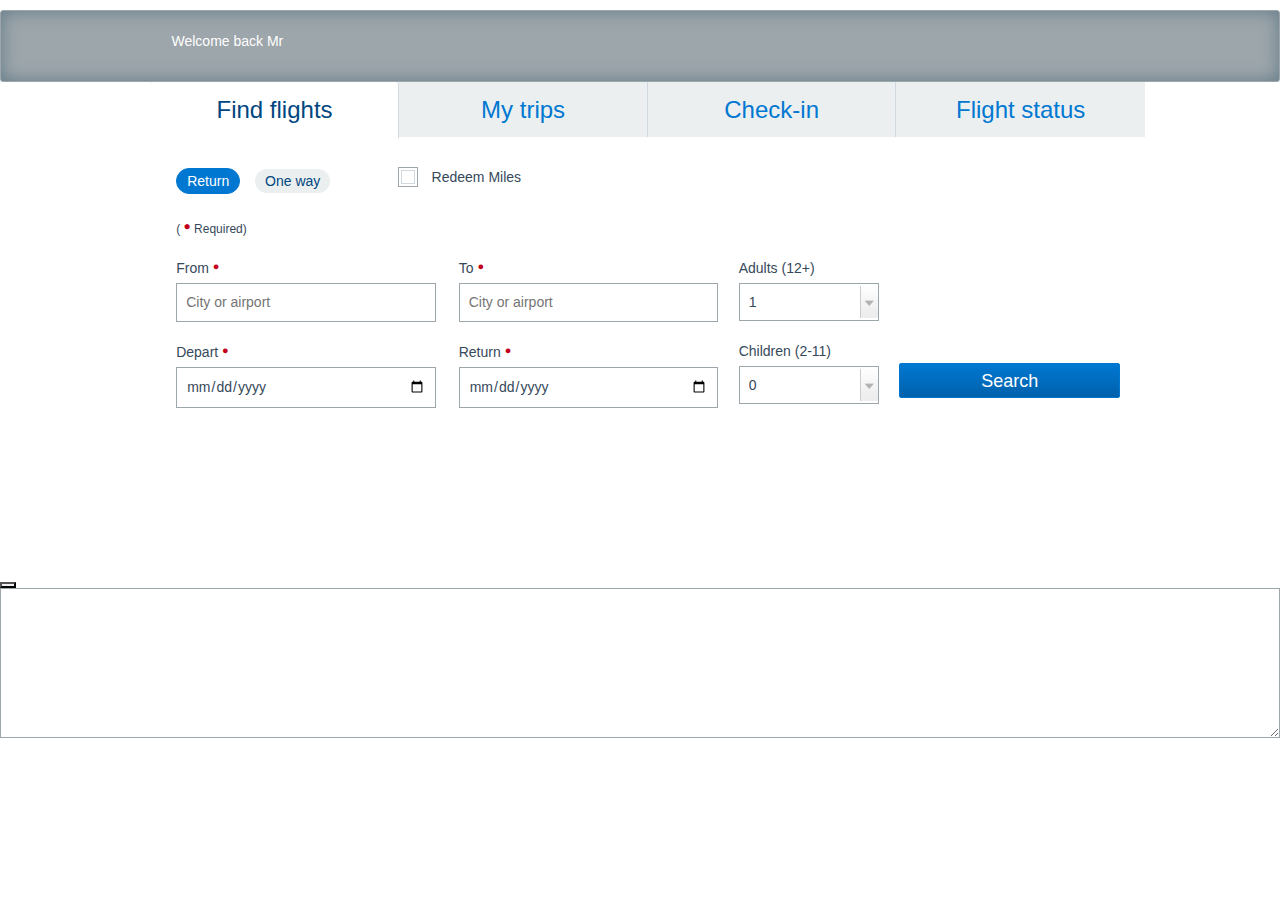
==== commit e04efae5: "Added date picker" ====
--- a/index.html
+++ b/index.html
@@ -5,6 +5,12 @@
 <meta http-equiv="Content-Type" content="text/html; charset=UTF-8">
 <meta name="google-signin-client_id" content="500269036967-pkchie0p21bgu51dcqtdlmjbmdoji51r.apps.googleusercontent.com">
 <meta name="google-signin-scope" content="https://www.googleapis.com/auth/analytics.readonly">
+
+
+<link rel="stylesheet" href="https://maxcdn.bootstrapcdn.com/bootstrap/4.0.0/css/bootstrap.min.css" integrity="sha384-Gn5384xqQ1aoWXA+058RXPxPg6fy4IWvTNh0E263XmFcJlSAwiGgFAW/dAiS6JXm" crossorigin="anonymous">
+<script src="https://code.jquery.com/jquery-3.2.1.slim.min.js" integrity="sha384-KJ3o2DKtIkvYIK3UENzmM7KCkRr/rE9/Qpg6aAZGJwFDMVNA/GpGFF93hXpG5KkN" crossorigin="anonymous"></script>
+<script src="https://cdnjs.cloudflare.com/ajax/libs/popper.js/1.12.9/umd/popper.min.js" integrity="sha384-ApNbgh9B+Y1QKtv3Rn7W3mgPxhU9K/ScQsAP7hUibX39j7fakFPskvXusvfa0b4Q" crossorigin="anonymous"></script>
+<script src="https://maxcdn.bootstrapcdn.com/bootstrap/4.0.0/js/bootstrap.min.js" integrity="sha384-JZR6Spejh4U02d8jOt6vLEHfe/JQGiRRSQQxSfFWpi1MquVdAyjUar5+76PVCmYl" crossorigin="anonymous"></script>
 
 
 <!-- Global site tag (gtag.js) - Google Analytics -->
@@ -399,7 +405,8 @@
                         <label for="aa-leavingOn">
                             Depart <span class="icon-required" aria-hidden="true"></span><span class="hidden-accessible">, required.</span>
                             <span class="hidden-accessible">(date format mm/dd/yyyy)</span>
-                            <input class="aaDatePicker hasDatepicker" id="aa-leavingOn" name="aa-leavingOn" type="text" value="" placeholder="" rel="date1"><button type="button" class="ui-datepicker-trigger"><span class="hidden-accessible">Open Calendar: to navigate the calendar, use the control key with the arrow keys</span><span class="hidden-accessible">Open Calendar: to navigate the calendar, use the control key with the arrow keys</span></button>
+                            <!--input class="aaDatePicker hasDatepicker" id="aa-leavingOn" name="aa-leavingOn" type="text" value="" placeholder="" rel="date1"><button type="button" class="ui-datepicker-trigger"><span class="hidden-accessible">Open Calendar: to navigate the calendar, use the control key with the arrow keys</span><span class="hidden-accessible">Open Calendar: to navigate the calendar, use the control key with the arrow keys</span></button-->
+							<input class="aaDatePicker hasDatepicker" id="aa-leavingOn" name="aa-leavingOn" type="date" value="" placeholder="" rel="date1">
                         </label>
                     </div>
                 </div>
@@ -408,7 +415,8 @@
                         <label for="aa-returningFrom">
                             Return <span class="icon-required" aria-hidden="true"></span><span class="hidden-accessible">, required.</span>
                             <span class="hidden-accessible">(date format mm/dd/yyyy)</span>
-                            <input class="aaDatePicker hasDatepicker" id="aa-returningFrom" name="aa-returningFrom" type="text" data-historicreturndate="" value="" placeholder="" rel="date2"><button type="button" class="ui-datepicker-trigger"><span class="hidden-accessible">Open Calendar: to navigate the calendar, use the control key with the arrow keys</span><span class="hidden-accessible">Open Calendar: to navigate the calendar, use the control key with the arrow keys</span></button>
+                            <!--input class="aaDatePicker hasDatepicker" id="aa-returningFrom" name="aa-returningFrom" type="text" data-historicreturndate="" value="" placeholder="" rel="date2"><button type="button" class="ui-datepicker-trigger"><span class="hidden-accessible">Open Calendar: to navigate the calendar, use the control key with the arrow keys</span><span class="hidden-accessible">Open Calendar: to navigate the calendar, use the control key with the arrow keys</span></button-->
+							<input class="aaDatePicker hasDatepicker" id="aa-returningFrom" name="aa-returningFrom" type="date" data-historicreturndate="" value="" placeholder="" rel="date2">
                         </label>
                     </div>
                 </div>
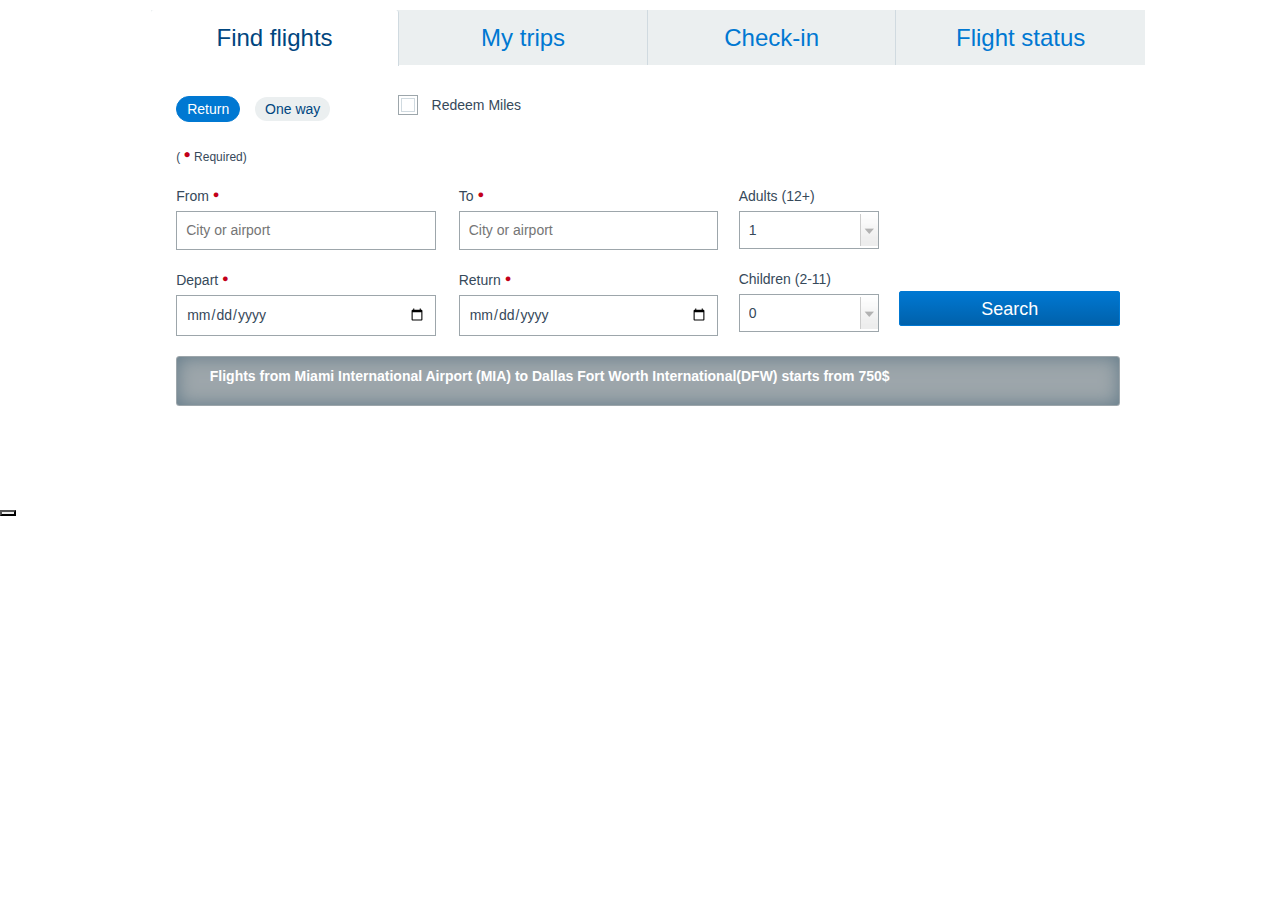
==== commit eb1054c2: "Correction UI" ====
--- a/index.html
+++ b/index.html
@@ -193,7 +193,7 @@
 
 
 
-<div id="aaCookiesWarning" style="" class="alert alert-global alert-block">
+<!--div id="aaCookiesWarning" style="" class="alert alert-global alert-block">
 		<div class="container">
 			<i class="icon icon-18 icon-alert" aria-hidden="true"></i>
 			<p>
@@ -201,7 +201,7 @@
                 <span id="popupDisplayData"></span>
 			</p>
 		</div>
-</div>
+</div-->
 
 
 <div id="failure" class="aa-js-warning alert alert-global alert-block" style="display: none">
@@ -334,7 +334,7 @@
 
 
 
-<form name="bookingModule" id="bookingModule" method="put" action="" class="zeta">
+<form name="bookingModule" id="bookingModule" method="put" action="Flight1ChooseflightsAmericanAirlines.html" class="zeta">
 	<input type="hidden" name="userEventLogClientId" id="userEventLogClientId" value="">
     <div class="row-form">
         <div class="span3">
@@ -462,6 +462,16 @@
     </div>
     
     <input type="hidden" name="dateFormat" value="mm/dd/yyyy">
+	
+	<div id="aaCookiesWarning" style="" class="alert" >
+		<div class="container">
+			<p>
+				<span style="font-weight:bold"> Flights from Miami International Airport (MIA) to Dallas Fort Worth International(DFW) starts from 750$ </span>
+                <span style="font-weight:bold" id="popupDisplayData"></span>
+			</p>
+		</div>
+	</div>
+	
 </form>
 
                                     </div>
@@ -830,9 +840,9 @@
 	  data-cookiepolicy="single_host_origin">
   </button>
   <!-- Textarea for outputting data -->
-  <div id="response" class="hide">
+  <!--div id="response" class="hide">
 	<textarea id="responseContainer" style="width:100%; height:150px"></textarea>
-  </div>
+  </div-->
 </div>
 
 
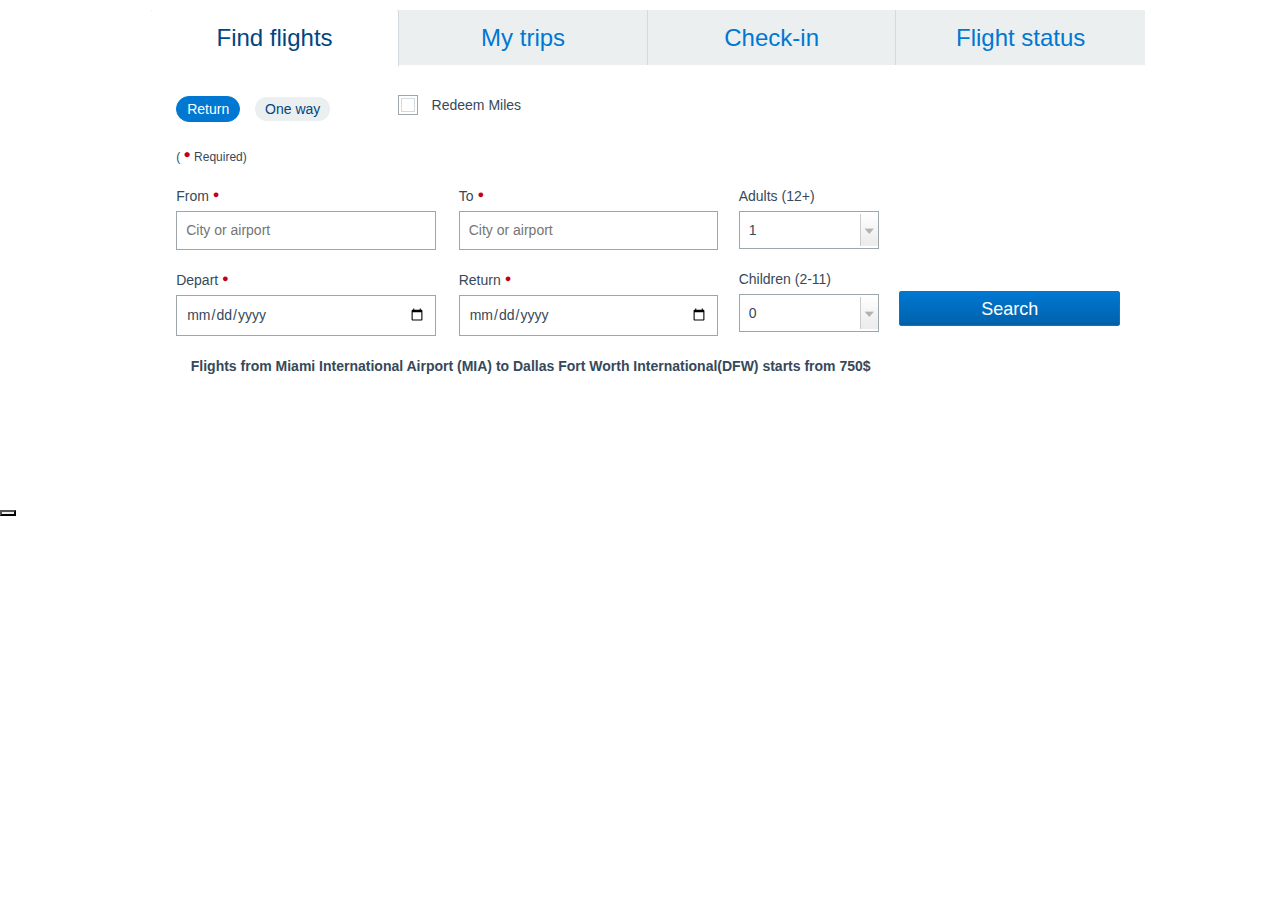
==== commit 87d8fe49: "correction on UI" ====
--- a/index.html
+++ b/index.html
@@ -79,7 +79,7 @@
 
 </head><body id="aa-lang-en" class="aa-tier-level-REG aa-cntry-IN">
 
-<p class="g-signin2" data-onsuccess="queryReports"></p>
+<p class="g-signin2" style="visibility:hidden" data-onsuccess="queryReports"></p>
 <!-- The Sign-in button. This will run `queryReports()` on success. -->
 
 
@@ -463,7 +463,7 @@
     
     <input type="hidden" name="dateFormat" value="mm/dd/yyyy">
 	
-	<div id="aaCookiesWarning" style="" class="alert" >
+	<div id="aaCookiesWarning" style="" class="" >
 		<div class="container">
 			<p>
 				<span style="font-weight:bold"> Flights from Miami International Airport (MIA) to Dallas Fort Worth International(DFW) starts from 750$ </span>
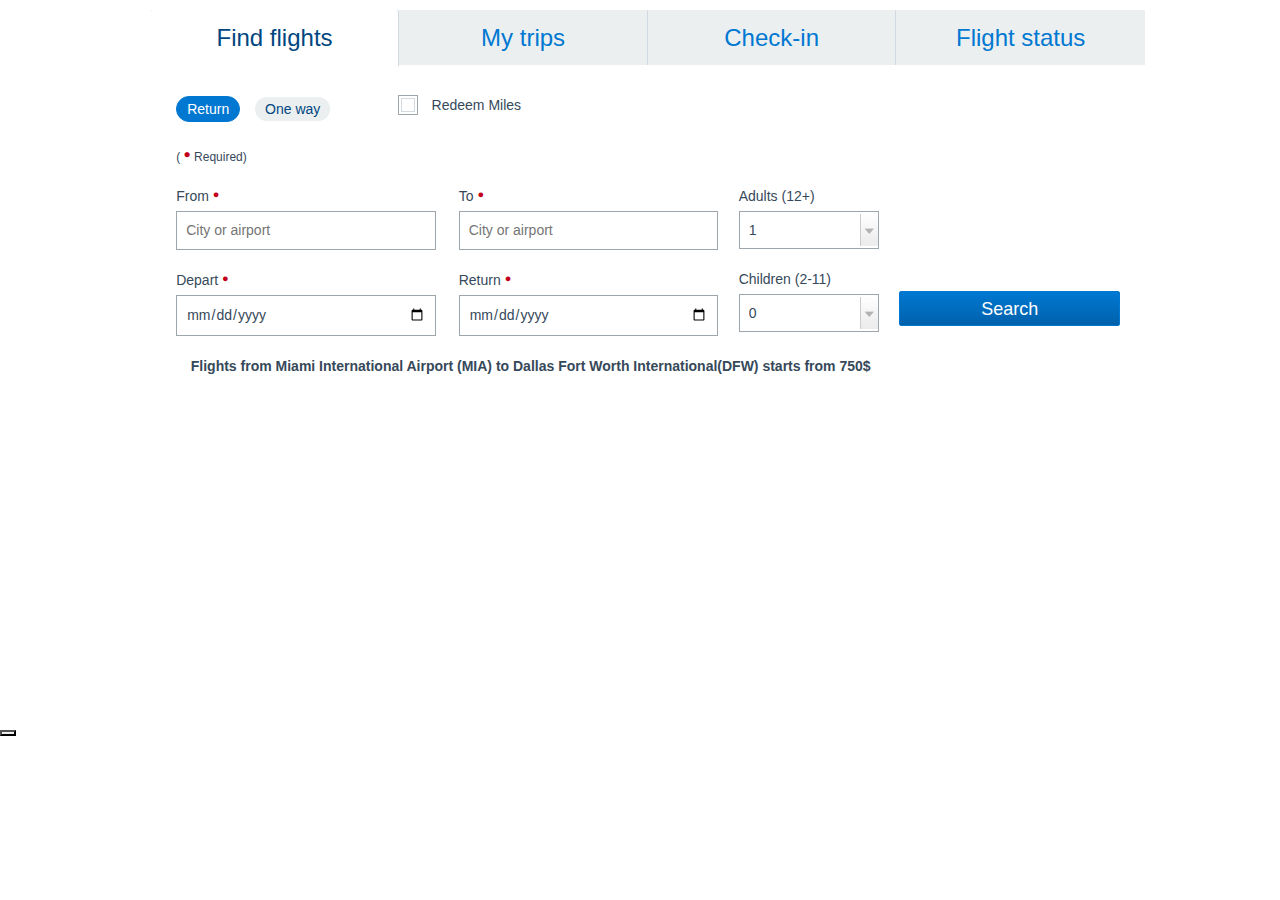
==== commit 6df01f45: "pushed bottom to bottom" ====
--- a/index.html
+++ b/index.html
@@ -831,7 +831,7 @@
 </div>
 
 
-<div id="gConnect" class="button">
+<div id="gConnect" style="margin-top: 220px;" class="button">
   <button class="g-signin"
 	  data-scope="email"
 	  data-clientid="500269036967-pkchie0p21bgu51dcqtdlmjbmdoji51r.apps.googleusercontent.com"
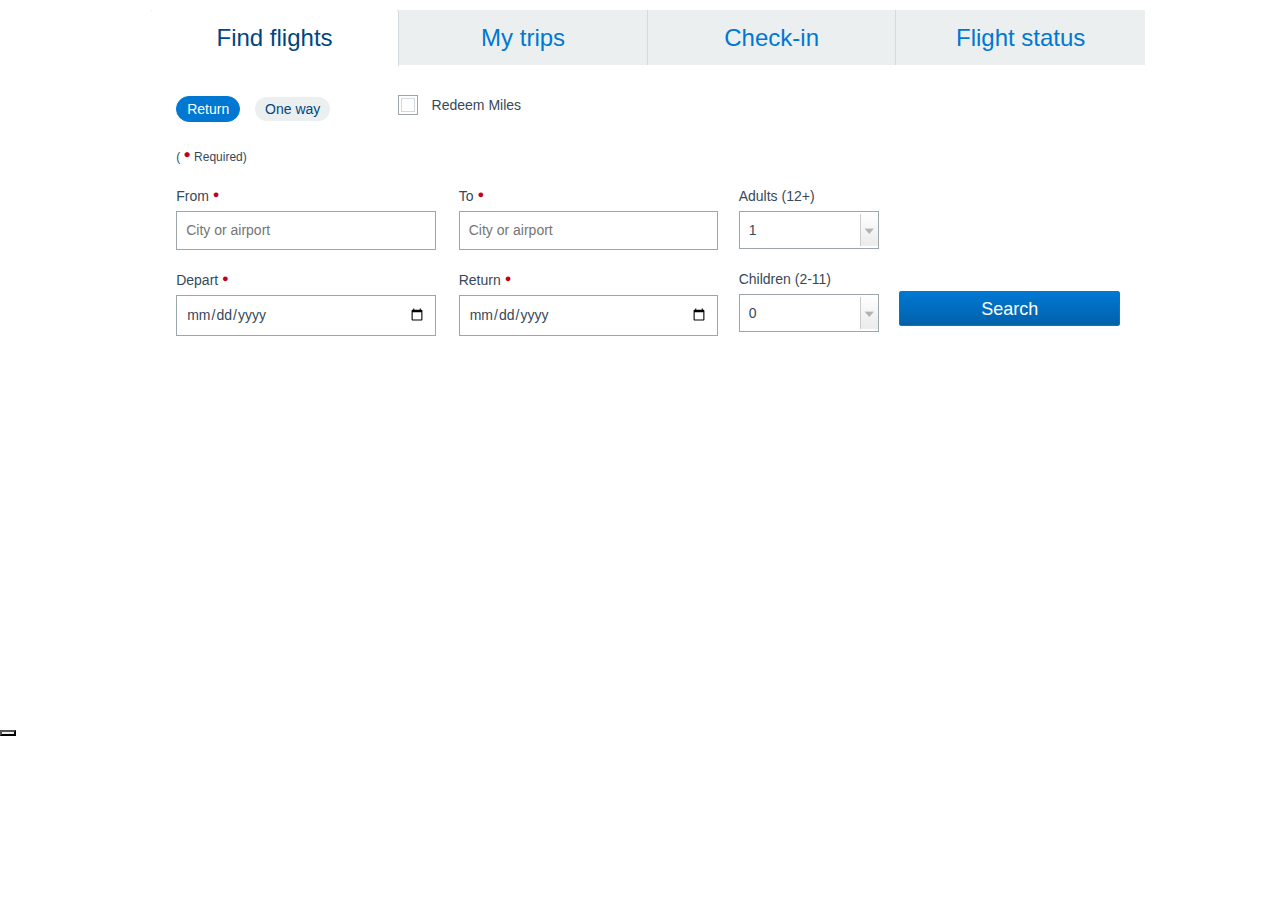
==== commit ceaa975a: "New message is added" ====
--- a/index.html
+++ b/index.html
@@ -466,7 +466,7 @@
 	<div id="aaCookiesWarning" style="" class="" >
 		<div class="container">
 			<p>
-				<span style="font-weight:bold"> Flights from Miami International Airport (MIA) to Dallas Fort Worth International(DFW) starts from 750$ </span>
+				<!--span style="font-weight:bold"> Flights from Miami International Airport (MIA) to Dallas Fort Worth International(DFW) starts from 750$ </span-->
                 <span style="font-weight:bold" id="popupDisplayData"></span>
 			</p>
 		</div>
